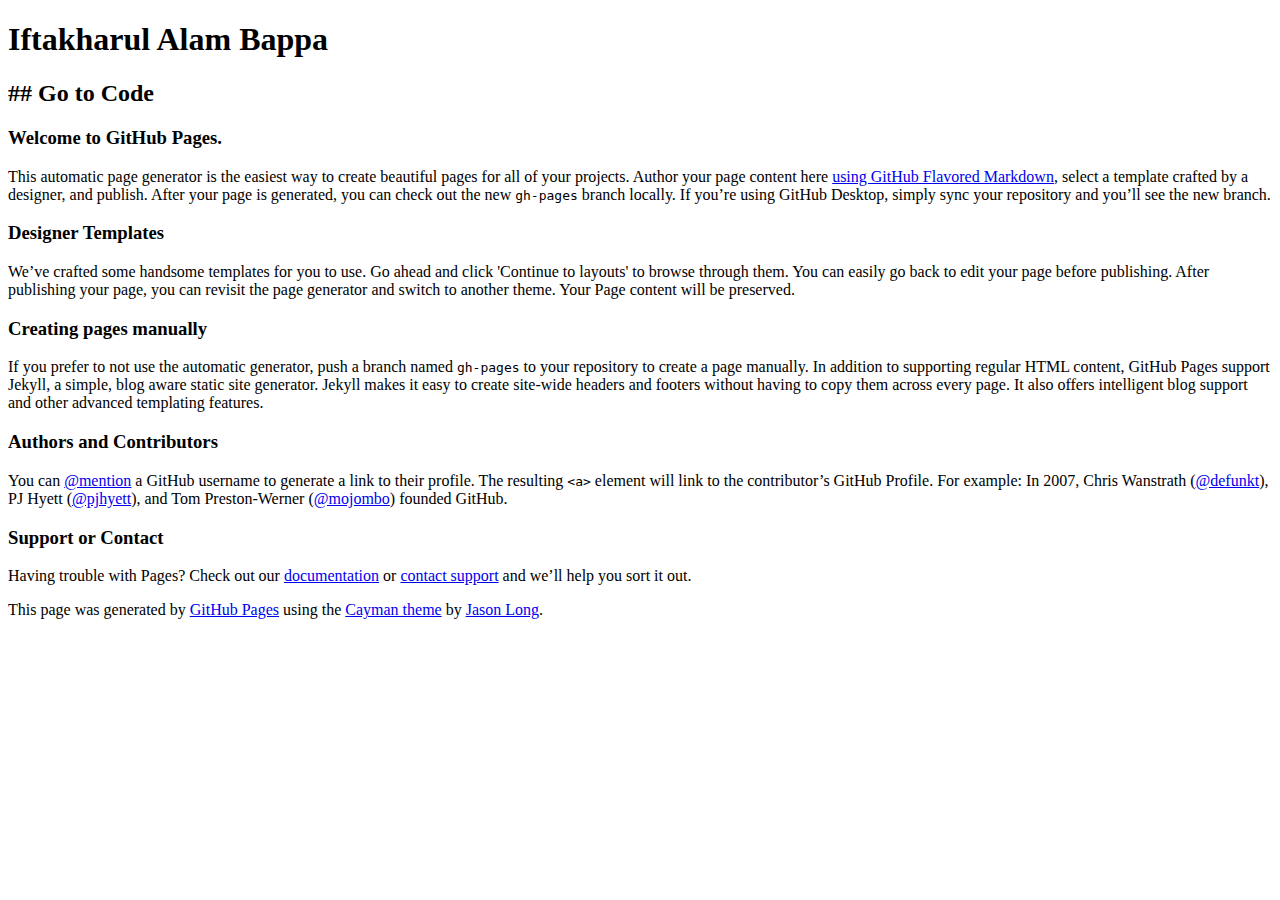
==== index.html @ c698a21a "Rename index.php to index.html" ====
<!DOCTYPE html>
<html lang="en-us">
  <head>
    <meta charset="UTF-8">
    <title>Iftakharul|Bappa</title>
    <meta name="viewport" content="width=device-width, initial-scale=1">
    <link rel="stylesheet" type="text/css" href="stylesheets/normalize.css" media="screen">
    <link href='https://fonts.googleapis.com/css?family=Open+Sans:400,700' rel='stylesheet' type='text/css'>
    <link rel="stylesheet" type="text/css" href="stylesheets/stylesheet.css" media="screen">
    <link rel="stylesheet" type="text/css" href="stylesheets/github-light.css" media="screen">
  </head>
  <body>
    <section class="page-header">
      <h1 class="project-name">Iftakharul Alam Bappa</h1>
      <h2 class="project-tagline">## Go to Code</h2>
    </section>

    <section class="main-content">
      <h3>
<a id="welcome-to-github-pages" class="anchor" href="#welcome-to-github-pages" aria-hidden="true"><span class="octicon octicon-link"></span></a>Welcome to GitHub Pages.</h3>

<p>This automatic page generator is the easiest way to create beautiful pages for all of your projects. Author your page content here <a href="https://guides.github.com/features/mastering-markdown/">using GitHub Flavored Markdown</a>, select a template crafted by a designer, and publish. After your page is generated, you can check out the new <code>gh-pages</code> branch locally. If you’re using GitHub Desktop, simply sync your repository and you’ll see the new branch.</p>

<h3>
<a id="designer-templates" class="anchor" href="#designer-templates" aria-hidden="true"><span class="octicon octicon-link"></span></a>Designer Templates</h3>

<p>We’ve crafted some handsome templates for you to use. Go ahead and click 'Continue to layouts' to browse through them. You can easily go back to edit your page before publishing. After publishing your page, you can revisit the page generator and switch to another theme. Your Page content will be preserved.</p>

<h3>
<a id="creating-pages-manually" class="anchor" href="#creating-pages-manually" aria-hidden="true"><span class="octicon octicon-link"></span></a>Creating pages manually</h3>

<p>If you prefer to not use the automatic generator, push a branch named <code>gh-pages</code> to your repository to create a page manually. In addition to supporting regular HTML content, GitHub Pages support Jekyll, a simple, blog aware static site generator. Jekyll makes it easy to create site-wide headers and footers without having to copy them across every page. It also offers intelligent blog support and other advanced templating features.</p>

<h3>
<a id="authors-and-contributors" class="anchor" href="#authors-and-contributors" aria-hidden="true"><span class="octicon octicon-link"></span></a>Authors and Contributors</h3>

<p>You can <a href="https://github.com/blog/821" class="user-mention">@mention</a> a GitHub username to generate a link to their profile. The resulting <code>&lt;a&gt;</code> element will link to the contributor’s GitHub Profile. For example: In 2007, Chris Wanstrath (<a href="https://github.com/defunkt" class="user-mention">@defunkt</a>), PJ Hyett (<a href="https://github.com/pjhyett" class="user-mention">@pjhyett</a>), and Tom Preston-Werner (<a href="https://github.com/mojombo" class="user-mention">@mojombo</a>) founded GitHub.</p>

<h3>
<a id="support-or-contact" class="anchor" href="#support-or-contact" aria-hidden="true"><span class="octicon octicon-link"></span></a>Support or Contact</h3>

<p>Having trouble with Pages? Check out our <a href="https://help.github.com/pages">documentation</a> or <a href="https://github.com/contact">contact support</a> and we’ll help you sort it out.</p>

      <footer class="site-footer">

        <span class="site-footer-credits">This page was generated by <a href="https://pages.github.com">GitHub Pages</a> using the <a href="https://github.com/jasonlong/cayman-theme">Cayman theme</a> by <a href="https://twitter.com/jasonlong">Jason Long</a>.</span>
      </footer>

    </section>

  
  </body>
</html>
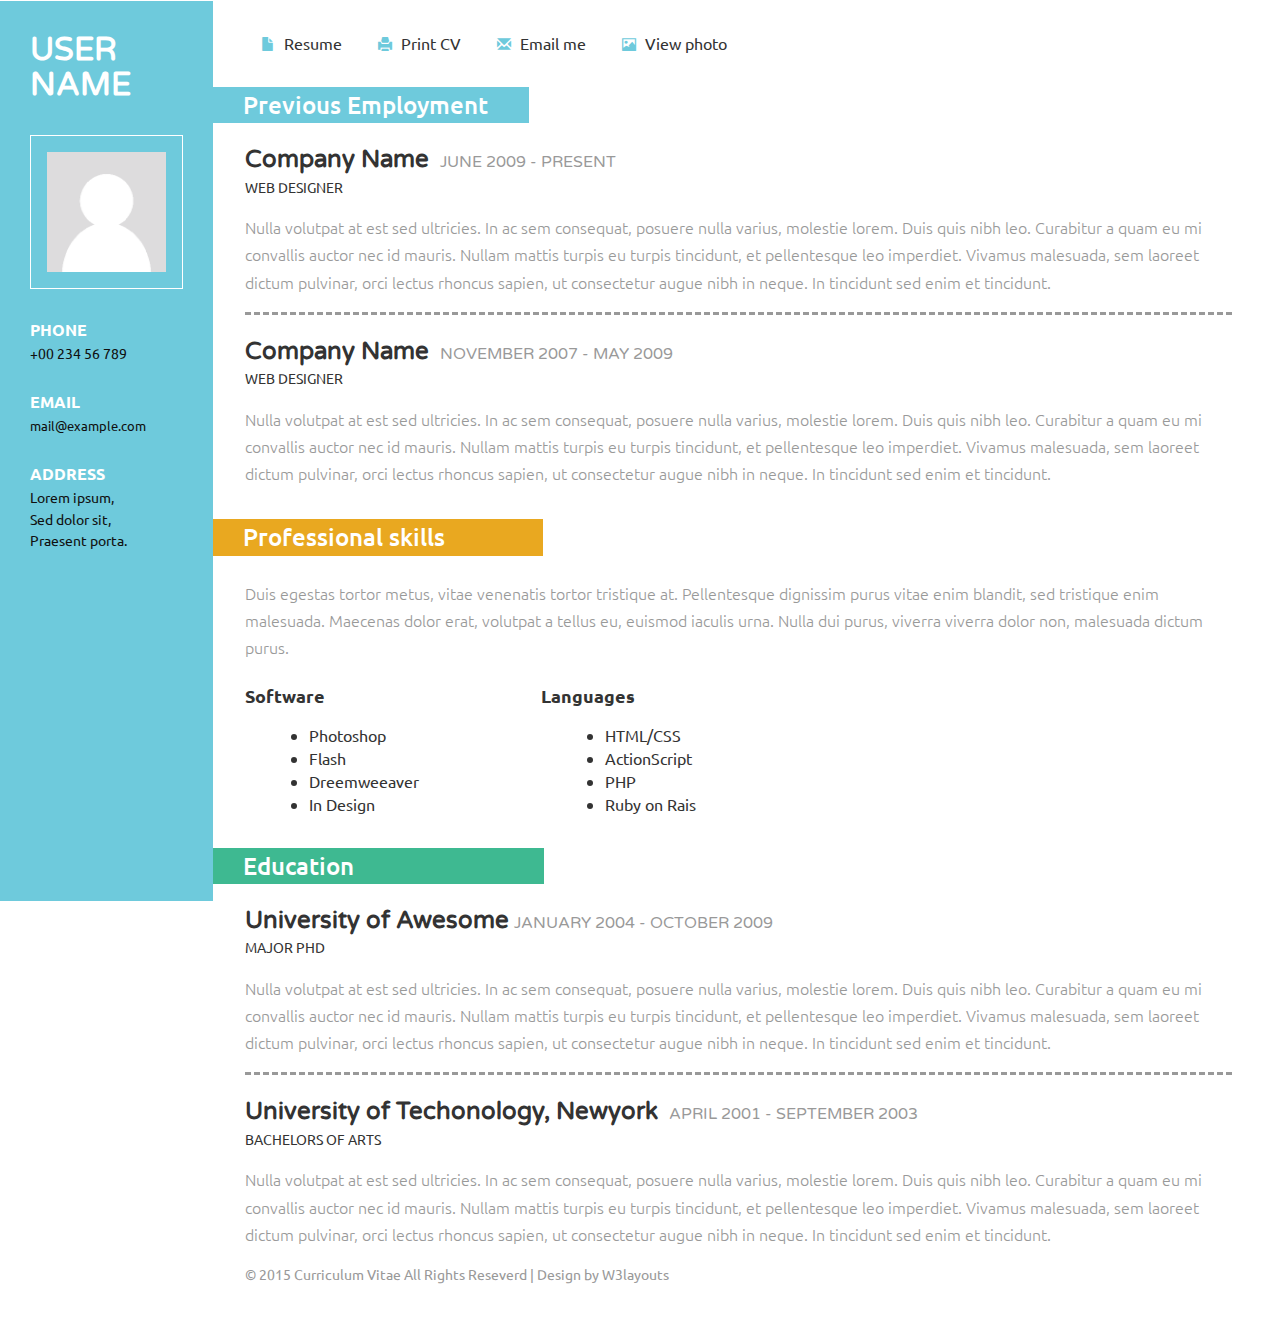
==== commit 2a36f225: "project updated" ====
--- a/index.html
+++ b/index.html
@@ -1,53 +1,154 @@
-<!DOCTYPE html>
-<html lang="en-us">
-  <head>
-    <meta charset="UTF-8">
-    <title>Iftakharul|Bappa</title>
-    <meta name="viewport" content="width=device-width, initial-scale=1">
-    <link rel="stylesheet" type="text/css" href="stylesheets/normalize.css" media="screen">
-    <link href='https://fonts.googleapis.com/css?family=Open+Sans:400,700' rel='stylesheet' type='text/css'>
-    <link rel="stylesheet" type="text/css" href="stylesheets/stylesheet.css" media="screen">
-    <link rel="stylesheet" type="text/css" href="stylesheets/github-light.css" media="screen">
-  </head>
-  <body>
-    <section class="page-header">
-      <h1 class="project-name">Iftakharul Alam Bappa</h1>
-      <h2 class="project-tagline">## Go to Code</h2>
-    </section>
-
-    <section class="main-content">
-      <h3>
-<a id="welcome-to-github-pages" class="anchor" href="#welcome-to-github-pages" aria-hidden="true"><span class="octicon octicon-link"></span></a>Welcome to GitHub Pages.</h3>
-
-<p>This automatic page generator is the easiest way to create beautiful pages for all of your projects. Author your page content here <a href="https://guides.github.com/features/mastering-markdown/">using GitHub Flavored Markdown</a>, select a template crafted by a designer, and publish. After your page is generated, you can check out the new <code>gh-pages</code> branch locally. If you’re using GitHub Desktop, simply sync your repository and you’ll see the new branch.</p>
-
-<h3>
-<a id="designer-templates" class="anchor" href="#designer-templates" aria-hidden="true"><span class="octicon octicon-link"></span></a>Designer Templates</h3>
-
-<p>We’ve crafted some handsome templates for you to use. Go ahead and click 'Continue to layouts' to browse through them. You can easily go back to edit your page before publishing. After publishing your page, you can revisit the page generator and switch to another theme. Your Page content will be preserved.</p>
-
-<h3>
-<a id="creating-pages-manually" class="anchor" href="#creating-pages-manually" aria-hidden="true"><span class="octicon octicon-link"></span></a>Creating pages manually</h3>
-
-<p>If you prefer to not use the automatic generator, push a branch named <code>gh-pages</code> to your repository to create a page manually. In addition to supporting regular HTML content, GitHub Pages support Jekyll, a simple, blog aware static site generator. Jekyll makes it easy to create site-wide headers and footers without having to copy them across every page. It also offers intelligent blog support and other advanced templating features.</p>
-
-<h3>
-<a id="authors-and-contributors" class="anchor" href="#authors-and-contributors" aria-hidden="true"><span class="octicon octicon-link"></span></a>Authors and Contributors</h3>
-
-<p>You can <a href="https://github.com/blog/821" class="user-mention">@mention</a> a GitHub username to generate a link to their profile. The resulting <code>&lt;a&gt;</code> element will link to the contributor’s GitHub Profile. For example: In 2007, Chris Wanstrath (<a href="https://github.com/defunkt" class="user-mention">@defunkt</a>), PJ Hyett (<a href="https://github.com/pjhyett" class="user-mention">@pjhyett</a>), and Tom Preston-Werner (<a href="https://github.com/mojombo" class="user-mention">@mojombo</a>) founded GitHub.</p>
-
-<h3>
-<a id="support-or-contact" class="anchor" href="#support-or-contact" aria-hidden="true"><span class="octicon octicon-link"></span></a>Support or Contact</h3>
-
-<p>Having trouble with Pages? Check out our <a href="https://help.github.com/pages">documentation</a> or <a href="https://github.com/contact">contact support</a> and we’ll help you sort it out.</p>
-
-      <footer class="site-footer">
-
-        <span class="site-footer-credits">This page was generated by <a href="https://pages.github.com">GitHub Pages</a> using the <a href="https://github.com/jasonlong/cayman-theme">Cayman theme</a> by <a href="https://twitter.com/jasonlong">Jason Long</a>.</span>
-      </footer>
-
-    </section>
-
-  
-  </body>
-</html>
+<!--A Design by W3layouts
+Author: W3layout
+Author URL: http://w3layouts.com
+License: Creative Commons Attribution 3.0 Unported
+License URL: http://creativecommons.org/licenses/by/3.0/
+-->
+<!DOCTYPE HTML>
+<html>
+<head>
+<title>Curriculum Vitae a Personal Category Flat Bootstarp Responsive Website Template | Home :: w3layouts</title>
+<link href="css/bootstrap.css" rel='stylesheet' type='text/css' />
+<!-- jQuery (necessary JavaScript plugins) -->
+<script src="js/jquery.min.js"></script>
+<!-- Custom Theme files -->
+ <link href="css/dashboard.css" rel="stylesheet">
+<link href="css/style.css" rel='stylesheet' type='text/css' />
+
+<!-- Custom Theme files -->
+<!--//theme-style-->
+<meta name="viewport" content="width=device-width, initial-scale=1">
+<meta http-equiv="Content-Type" content="text/html; charset=utf-8" />
+<meta name="keywords" content="Curriculum Vitae Responsive web template, Bootstrap Web Templates, Flat Web Templates, Andriod Compatible web template, 
+Smartphone Compatible web template, free webdesigns for Nokia, Samsung, LG, SonyErricsson, Motorola web design" />
+<script type="application/x-javascript"> addEventListener("load", function() { setTimeout(hideURLbar, 0); }, false); function hideURLbar(){ window.scrollTo(0,1); } </script>
+<link href='http://fonts.googleapis.com/css?family=Ubuntu:300,400,500,700' rel='stylesheet' type='text/css'>
+<link href='http://fonts.googleapis.com/css?family=Varela+Round' rel='stylesheet' type='text/css'>
+<!-- start menu -->
+  
+</head>
+<body>
+<!-- header -->
+<div class="col-sm-3 col-md-2 sidebar">
+		 <div class="sidebar_top">
+			 <h1>USER NAME</h1> 
+			 <img src="images/avt.png" alt=""/>
+		 </div>
+		<div class="details">
+			 <h3>PHONE</h3>
+			 <p>+00 234 56 789</p>  	 
+			 <h3>EMAIL</h3>
+			 <p><a href="mailto@example.com">mail@example.com</a></p>
+			 <address>
+			 <h3>ADDRESS</h3>
+			 <span>Lorem ipsum,</span>
+			 <span>Sed dolor sit,</span>
+			 <span>Praesent porta.</span>
+			 </address>
+			 
+		</div>
+		<div class="clearfix"></div>
+</div>
+<!---->
+<link href="css/popuo-box.css" rel="stylesheet" type="text/css" media="all"/>
+<script src="js/jquery.magnific-popup.js" type="text/javascript"></script>
+	<!---//pop-up-box---->			
+<div class="col-sm-9 col-sm-offset-3 col-md-10 col-md-offset-2 main">
+	 <div class="content">
+		 <div class="details_header">
+			 <ul>
+				 <li><a href="index.html"><span class="glyphicon glyphicon-file" aria-hidden="true"></span>Resume</a></li>
+				 <li><a href="#"><span class="glyphicon glyphicon-print" aria-hidden="true"></span>Print CV</a></li>
+				 <li><a href="contact.html"><span class="glyphicon glyphicon-envelope" aria-hidden="true"></span>Email me</a></li>
+				 <li><a class="play-icon popup-with-zoom-anim" href="#small-dialog"><span class="glyphicon glyphicon-picture" aria-hidden="true"></span>View photo</a></li>
+				 <div id="small-dialog" class="mfp-hide">
+					 <img src="images/g4.jpg" alt=""/>
+				 </div>
+				 <script>
+						$(document).ready(function() {
+						$('.popup-with-zoom-anim').magnificPopup({
+							type: 'inline',
+							fixedContentPos: false,
+							fixedBgPos: true,
+							overflowY: 'auto',
+							closeBtnInside: true,
+							preloader: false,
+							midClick: true,
+							removalDelay: 300,
+							mainClass: 'my-mfp-zoom-in'
+						});
+																						
+						});
+				</script>
+			 </ul>
+		 </div>
+		 <div class="company">
+			 <h3 class="clr1">Previous Employment</h3>
+			 <div class="company_details">
+				 <h4>Company Name <span>JUNE 2009 - PRESENT</span></h4>
+				 <h6>WEB DESIGNER</h6>
+				 <p class="cmpny1">Nulla volutpat at est sed ultricies. In ac sem consequat, posuere nulla varius, molestie lorem. Duis quis nibh leo.
+				 Curabitur a quam eu mi convallis auctor nec id mauris. Nullam mattis turpis eu turpis tincidunt, et pellentesque leo imperdiet.
+				 Vivamus malesuada, sem laoreet dictum pulvinar, orci lectus rhoncus sapien, ut consectetur augue nibh in neque. In tincidunt sed enim et tincidunt.</p>
+			 </div>
+			 <div class="company_details">
+				 <h4>Company Name <span>NOVEMBER 2007 - MAY 2009</span></h4>
+				 <h6>WEB DESIGNER</h6>
+				 <p>Nulla volutpat at est sed ultricies. In ac sem consequat, posuere nulla varius, molestie lorem. Duis quis nibh leo.
+				 Curabitur a quam eu mi convallis auctor nec id mauris. Nullam mattis turpis eu turpis tincidunt, et pellentesque leo imperdiet.
+				 Vivamus malesuada, sem laoreet dictum pulvinar, orci lectus rhoncus sapien, ut consectetur augue nibh in neque. In tincidunt sed enim et tincidunt.</p>
+			 </div>
+		 </div>
+		 <div class="skills">
+			 <h3 class="clr2">Professional skills</h3>
+			 <div class="skill_info">
+			 <p>Duis egestas tortor metus, vitae venenatis tortor tristique at. Pellentesque dignissim purus vitae enim blandit, sed tristique enim malesuada. Maecenas dolor erat,
+			 volutpat a tellus eu, euismod iaculis urna. Nulla dui purus, viverra viverra dolor non, malesuada dictum purus.</p>
+			 </div>
+			 <div class="skill_list">
+				 <div class="skill1">
+					 <h4>Software</h4>
+					 <ul>					 
+						<li>Photoshop</li>
+						<li>Flash</li>
+						<li>Dreemweeaver</li>
+						<li>In Design</li>
+					 </ul>
+				 </div>
+				 <div class="skill2">
+					 <h4>Languages</h4>
+					 <ul>					 
+						<li>HTML/CSS</li>
+						<li>ActionScript</li>
+						<li>PHP</li>
+						<li>Ruby on Rais</li>
+					 </ul>
+				 </div>
+				 <div class="clearfix"></div>
+			 </div>
+		 </div>
+		 <div class="education">
+			 <h3 class="clr3">Education</h3>
+			 <div class="education_details">
+				 <h4>University of Awesome<span>JANUARY 2004 - OCTOBER 2009</span></h4>
+				 <h6>MAJOR PHD</h6>
+				 <p class="cmpny1">Nulla volutpat at est sed ultricies. In ac sem consequat, posuere nulla varius, molestie lorem. Duis quis nibh leo.
+				 Curabitur a quam eu mi convallis auctor nec id mauris. Nullam mattis turpis eu turpis tincidunt, et pellentesque leo imperdiet.
+				 Vivamus malesuada, sem laoreet dictum pulvinar, orci lectus rhoncus sapien, ut consectetur augue nibh in neque. In tincidunt sed enim et tincidunt.</p>
+			 </div>
+			 <div class="education_details">
+				 <h4>University of Techonology, Newyork <span>APRIL 2001 - SEPTEMBER 2003</span></h4>
+				 <h6>BACHELORS OF ARTS</h6>
+				 <p>Nulla volutpat at est sed ultricies. In ac sem consequat, posuere nulla varius, molestie lorem. Duis quis nibh leo.
+				 Curabitur a quam eu mi convallis auctor nec id mauris. Nullam mattis turpis eu turpis tincidunt, et pellentesque leo imperdiet.
+				 Vivamus malesuada, sem laoreet dictum pulvinar, orci lectus rhoncus sapien, ut consectetur augue nibh in neque. In tincidunt sed enim et tincidunt.</p>
+			 </div>
+		 </div>
+		 <div class="copywrite">
+			 <p>© 2015 Curriculum Vitae All Rights Reseverd | Design by <a href="http://w3layouts.com/" target="_blank">W3layouts</a> </p>
+		 </div>
+	 </div>
+</div>
+<!---->
+</body>
+</html>--- a/css/dashboard.css
+++ b/css/dashboard.css
@@ -0,0 +1,104 @@
+/*
+ * Base structure
+ */
+
+/* Move down content because we have a fixed navbar that is 50px tall */
+body {
+  padding-top: 50px;
+}
+
+
+/*
+ * Global add-ons
+ */
+
+.sub-header {
+  padding-bottom: 10px;
+  border-bottom: 1px solid #eee;
+}
+
+/*
+ * Top navigation
+ * Hide default border to remove 1px line.
+ */
+.navbar-fixed-top {
+  border: 0;
+}
+
+/*
+ * Sidebar
+ */
+
+/* Hide for mobile, show later */
+.sidebar {
+  display:block;
+}
+@media (min-width: 768px) {
+  .sidebar {
+    position: fixed;
+    top: 51px;
+    bottom: 0;
+    left: 0;
+    z-index: 1000;
+    display: block;
+    padding: 20px;
+    overflow-x: hidden;
+    overflow-y: auto; /* Scrollable contents if viewport is shorter than content. */
+    background-color: #f5f5f5;
+  }
+}
+
+/* Sidebar navigation */
+.nav-sidebar {
+  margin-right: -21px; /* 20px padding + 1px border */
+  margin-bottom: 20px;
+  margin-left: -20px;
+}
+.nav-sidebar > li > a {
+  padding-right: 20px;
+  padding-left: 20px;
+}
+.nav-sidebar > .active > a,
+.nav-sidebar > .active > a:hover,
+.nav-sidebar > .active > a:focus {
+  color: #fff;
+  background-color: #428bca;
+}
+
+
+/*
+ * Main content
+ */
+
+.main {
+  padding: 20px;
+}
+@media (min-width: 768px) {
+  .main {
+    padding-right: 40px;
+    padding-left: 40px;
+  }
+}
+.main .page-header {
+  margin-top: 0;
+}
+
+
+/*
+ * Placeholder dashboard ideas
+ */
+
+.placeholders {
+  margin-bottom: 30px;
+  text-align: center;
+}
+.placeholders h4 {
+  margin-bottom: 0;
+}
+.placeholder {
+  margin-bottom: 20px;
+}
+.placeholder img {
+  display: inline-block;
+  border-radius: 50%;
+}
--- a/css/style.css
+++ b/css/style.css
@@ -0,0 +1,549 @@
+/*
+Author: W3layout
+Author URL: http://w3layouts.com
+License: Creative Commons Attribution 3.0 Unported
+License URL: http://creativecommons.org/licenses/by/3.0/
+*/
+h4, h5, h6,
+h1, h2, h3 {margin: 0;}
+ul, ol {margin: 0; padding:0;}
+p {margin: 0;}
+html, body{
+	font-family: 'Ubuntu', sans-serif;
+	font-size: 100%;
+	background: #ffffff;
+}
+body a{
+	transition:0.5s all;
+	-webkit-transition:0.5s all;
+	-moz-transition:0.5s all;
+	-o-transition:0.5s all;
+	-ms-transition:0.5s all;
+}	
+body {
+  padding-top:0px;
+}
+a:focus {
+  outline: thin dotted;
+  outline: 0px auto -webkit-focus-ring-color;
+  outline-offset: 0px;
+  text-decoration:none;
+}
+/*-- header_top --*/
+.sidebar{
+  background:#6ecadc;
+  top: 0px;
+  padding:2em 30px;
+}
+.sidebar h1{
+	font-size:2.5em;
+	font-weight:700;
+	margin-bottom:1em;
+	COLOR:#fff;
+	font-family: 'Varela Round', sans-serif;
+	
+}
+.sidebar img{
+	border:1px solid #fff;
+	padding:1em;
+	width:100%;
+}
+.details{
+	margin-top:2em;
+}
+.details h3{
+	font-weight:600;
+	font-size:1em;
+	color:#fff;
+}  
+
+.details p{
+	color:#101010;
+	font-size:0.9em;
+	margin:5px 0 2em 0;
+}
+.details p a{
+	color:#101010;
+	font-size:0.9em;
+}
+address h3{
+	margin-bottom:5px;
+}
+address span{
+	display:block;
+	color:#101010;
+	font-size:0.9em;
+	line-height:1.5em;
+}
+/*----*/
+.main{  
+  padding:2em 0;
+}
+.content{
+	margin-right:3em;
+}
+.glyphicon {
+  top:1px;
+}
+.glyphicon-file:before,.glyphicon-print:before,.glyphicon-envelope:before,.glyphicon-picture:before{
+    margin-right: 9px;
+  font-size: 14px;
+  color: #6ecadc;
+}
+.details_header{
+	padding: 0em 1em 0 2em;
+}
+.details_header ul li{
+	display:inline-block;
+}
+.details_header ul li a{
+	padding:0 1em;
+	color:#333;
+}
+.details_header ul li a:hover{
+	color:#6ecadc;
+}
+.company {
+	margin:2em 0;
+}
+.company h3{
+  color: #FFF;
+  padding: 5px 41px 5px 30px;
+  display: inline-block;
+}
+.skills h3{
+  color: #FFF;
+  padding: 5px 98px 5px 30px;
+  display: inline-block;
+}
+.company_details,.education_details {
+	padding:1.5em 0 0em 2em;
+}
+.company_details h4,.education_details h4{
+	color:#333;
+	font-weight:600;
+	font-size:1.5em;
+	margin-bottom:6px;
+	font-family: 'Varela Round', sans-serif;
+}
+.company_details h4 span,.education_details h4 span{
+	font-size: 0.65em;
+  margin-left: 5px;
+  color: #999;
+  font-weight:400;
+}
+.company_details h6,.education_details h6{
+	font-weight:400;
+	margin-bottom:1.3em;
+	font-size:0.9em;
+}
+.company_details p,.skill_info p,.education_details p{
+	color:#999;
+	font-weight:300;
+	line-height:1.7em;
+}
+.cmpny1{
+	border-bottom:3px dashed #999;
+	padding-bottom:1em;
+}
+.skills{
+	margin:2em 0;
+}
+.skill_info {
+	padding:1.5em 0 0 2em;
+}
+.skill_list{
+	padding:1.5em 0 0 2em;
+}
+.skill1,.skill2{
+	 float:left;
+	 width:30%;
+}
+.skill1 h4,.skill2 h4{
+	color:#333;
+	font-weight:600;
+	margin-bottom:1em;
+	display:inline-block;
+}
+.skill1 ul,.skill2 ul{
+	padding-left:4em;
+}
+.skill1 ul li,.skill2 ul li{
+	color:#333;
+}
+.education  h3{
+  background: #999;
+  color: #FFF;
+  padding: 5px 190px 5px 30px;
+  display: inline-block;
+}
+h3.clr1{
+	background:#6ecadc;
+}
+h3.clr2{
+	background:#e9a820;
+}
+h3.clr3{
+	background:#3eb991;
+}
+.copywrite{
+	padding-left:2em;
+	margin-top:1em;
+}
+.copywrite p{
+	color:#999;
+	font-size:0.9em;
+}
+.copywrite p a{
+	color:#999;
+}
+.copywrite p a:hover{
+	color:#6ecadc;
+}
+.contact-grid form{
+	padding:2em 0 0 2em;
+}
+.contact-grid input[type="text"], .contact-grid textarea {
+  width: 80%;
+  padding: 0.7em;
+  margin: 0.5em 0;
+  background: none;
+  outline: none;
+  border: 1px solid #A09F9F;
+  font-size: 1em;
+  color: #A09F9F;
+  -webkit-appearance: none;
+}
+.send input[type="submit"] {
+  width: 14%;
+  font-size: 1.1em;
+  background:#e9a820;
+  padding: 0.4em 0.8em;
+  text-align: center;
+  color: #fff;
+  border: none;
+  outline: none;
+  -webkit-appearance: none;
+}
+.send input[type="submit"]:hover {
+  background: #6ecadc;
+}
+.contact-grid textarea {
+  resize: none;
+}
+.map{
+	padding:2em 0 0 2em;
+}
+.map iframe {
+  width: 100%;
+  height: 350px;
+  border: none;
+}
+/*--responsive--*/
+@media (max-width: 1366px){
+.sidebar h1 {
+  font-size: 2em;
+}
+}
+@media (max-width: 1024px){
+.sidebar {
+  padding: 2em 17px;
+  width:20%;
+}
+.sidebar h1 {
+  font-size: 1.6em;
+}
+.main {
+  margin-left: 19.666667%;
+  width: 80%;
+}
+}
+@media (max-width: 768px){
+.sidebar {
+  width: 22%;
+}
+.main {
+  margin-left: 21.666667%;
+  width: 78%;
+}
+.sidebar h1 {
+  font-size: 1.4em;
+}
+.sidebar img {
+  padding: 0.5em;
+  width: 89%;
+}
+.details_header {
+  padding: 0em 1em 0 1em;
+}
+.details_header ul li a {
+  padding: 0 1em;
+  font-size: 0.9em;
+}
+.company h3,.skills h3,.education h3{
+  font-size: 1.2em;
+}
+.company_details h4, .education_details h4 {
+  font-size: 1.1em;
+}
+.company_details h6, .education_details h6 {
+  font-size: 0.8em;
+}
+.company_details p, .skill_info p, .education_details p {
+  font-size: 0.8em;
+}
+.cmpny1 {
+  padding-bottom: 1.5em;
+}
+.skill1, .skill2 {
+  float: left;
+  width: 50%;
+}
+.skill1 ul li,.skill2 ul li{
+	font-size:0.85em;
+}
+.skill1 h4, .skill2 h4 {
+  font-size: 1em;
+}
+.skill_list {
+  padding: 0.7em 0 0 2em;
+}
+.details p {
+  font-size: 0.75em;
+}
+address span {
+  font-size: 0.8em;
+}
+.contact-grid input[type="text"], .contact-grid textarea {
+  width: 100%;
+  font-size: 0.8em;
+}
+.send input[type="submit"] {
+  width: 20%;
+  font-size:0.85em;
+}
+}
+@media (max-width: 736px){
+.sidebar {
+  width: 100%;
+}
+.main {
+  margin-left: 0;
+  width: 100%;
+}
+.sidebar_top{
+	width:30%;
+	float:left;
+	margin-right:5%;
+}
+.details{
+	width:30%;
+	float:right;
+}
+}
+@media (max-width: 640px){
+.sidebar {
+  width: 100%;
+}
+.main {
+  margin-left: 0;
+  width: 100%;
+}
+.sidebar_top{
+	width:30%;
+	float:left;
+	margin-right:5%;
+}
+.details{
+	width:30%;
+	float:right;
+}
+.sidebar img{
+	width:100%;
+}
+.details p {
+  font-size: 0.9em;
+  margin: 5px 0 1em 0;
+}
+.details h3 {
+  font-size: 0.9em;
+}
+}
+@media (max-width: 600px){
+address {
+  margin-bottom:0px;
+}
+.sidebar_top {
+  width: 32%;
+}
+.sidebar img {
+  width: 85%;
+}
+}
+@media (max-width: 568px){
+.details_header ul li a {
+  padding: 0 0.5em;
+  font-size: 0.9em;
+}
+}
+@media (max-width: 480px){
+.content {
+  margin-right: 2em;
+}
+.glyphicon-save:before, .glyphicon-print:before, .glyphicon-envelope:before, .glyphicon-picture:before {
+  margin-right: 6px;
+  font-size: 12px;
+}
+.details_header ul li a {
+  padding: 0 0.5em;
+  font-size: 0.85em;
+}
+.details {
+  width: 36%;
+}
+.sidebar h1 {
+  font-size: 1.3em;
+}
+.sidebar_top {
+  width: 38%;
+}
+address {
+  margin-bottom: 0px;
+}
+.copywrite{
+	padding-left:1em;
+}
+.map iframe {
+  height: 246px;
+}
+}
+@media (max-width: 414px){
+.sidebar_top {
+  width: 45%;
+}
+.sidebar img {
+  width: 91%;
+}
+.details {
+  width: 42%;
+}
+.details_header {
+  padding: 0em 0em 0 1em;
+}
+.details_header ul li a {
+  padding: 0 0.3em;
+  font-size: 0.75em;
+}
+.skill1 ul, .skill2 ul {
+  padding-left: 3em;
+}
+}
+@media (max-width: 384px){
+.sidebar h1 {
+  font-size: 1.2em;
+}
+.details {
+  width: 45%;
+}
+.details_header ul {
+  text-align: center;
+}
+.details_header ul li a {
+  padding: 0 1em;
+  font-size: 0.75em;
+}
+.main {
+  padding: 1em 0 2em 0;
+}
+.company_details, .education_details,.skill_info  {
+  padding: 1em 0 0em 1em;
+}
+.company h3 {
+  padding: 5px 41px 5px 16px;
+}
+.company_details h4, .education_details h4 {
+  font-size: 0.9em;
+}
+.company_details h6, .education_details h6 {
+  font-size: 0.6em;
+}
+.company {
+  margin: 1em 0;
+}
+.skills {
+  margin: 1em 0;
+}
+.company h3, .skills h3, .education h3 {
+  font-size: 1em;
+}
+.skills h3 {
+  padding: 5px 98px 5px 16px;
+}
+.skill1 ul, .skill2 ul {
+  padding-left: 2em;
+}
+.skill1 ul li, .skill2 ul li {
+  font-size: 0.75em;
+}
+.skill_list {
+  padding: 0.5em 0 0 1.5em;
+}
+.education h3 {
+  padding: 5px 190px 5px 16px;
+}
+.copywrite p{
+	font-size:0.7em;
+}
+}
+@media (max-width: 375px){
+.sidebar h1 {
+  font-size: 1em;
+}
+.sidebar img {
+  width: 70%;
+}
+.details h3 {
+  font-size: 0.8em;
+}
+.details p {
+  font-size: 0.75em;
+  margin: 5px 0 0.5em 0;
+}
+address span {
+  font-size: 0.7em;
+}
+.sidebar {
+  padding: 1.5em 17px 1em 17px;
+}
+.details_header {
+  padding: 0em 0em 0 1em;
+  text-align: center;
+}
+.details_header ul li a {
+  line-height: 2em;
+}
+}
+@media (max-width: 320px){
+.sidebar_top {
+  width: 50%;
+}
+.sidebar img {
+  width: 80%;
+}
+.details h3 {
+  font-size: 0.7em;
+}
+.content {
+  margin-right: 1em;
+}
+.details_header ul li a {
+  padding: 0 0.5em;
+  font-size: 0.75em;
+}
+.skill1 h4, .skill2 h4 {
+  font-size: 0.85em;
+}
+.skill1 ul, .skill2 ul {
+  padding-left: 1.5em;
+}
+}--- a/css/popuo-box.css
+++ b/css/popuo-box.css
@@ -0,0 +1,301 @@
+/* Styles for dialog window */
+#small-dialog,#small-dialog1{
+	padding:20px;
+	text-align: left;
+	max-width: 650px;
+	margin: 40px auto;
+	position: relative;
+	text-align:center;
+}
+#small-dialog-it,#small-dialog-in,#small-dialog-fr,#small-dialog-sh,#small-dialog-sf,#small-dialog-su,#small-dialog-me,#small-dialog-ch,#small-dialog-pi,#small-dialog-am {
+	background: white;
+	padding:20px;
+	text-align: left;
+	max-width: 450px;
+	margin: 40px auto;
+	position: relative;
+	text-align:center;
+}
+a.play-icon.popup-with-zoom-anim img:hover {
+	opacity: 0.5;
+	transition:0.5s all;
+	-webkit-transition:0.5s all;
+	-o-transition:0.5s all;
+	-moz-transition:0.5s all;
+	-ms-transition:0.5s all;
+}
+.portfolio-items{
+	text-align:center;
+	margin:0 auto;
+}
+.portfolio-items img{
+	width:100%;
+}
+.portfolio-items h4{
+	margin:1em 0;
+	font-size:25px;
+	color:#a63d56;
+}
+.portfolio-items p{
+	text-align:justify;
+}
+/**
+
+/**
+ * Fade-zoom animation for first dialog
+ */
+
+/* start state */
+.my-mfp-zoom-in #small-dialog {
+opacity: 0;
+-webkit-transition: all 0.2s ease-in-out;
+-moz-transition: all 0.2s ease-in-out;
+-o-transition: all 0.2s ease-in-out;
+transition: all 0.2s ease-in-out;
+-webkit-transform: scale(0.8);
+-moz-transform: scale(0.8);
+-ms-transform: scale(0.8);
+-o-transform: scale(0.8);
+transform: scale(0.8);
+}
+/* animate in */
+.my-mfp-zoom-in.mfp-ready #small-dialog {
+opacity: 1;
+-webkit-transform: scale(1);
+-moz-transform: scale(1);
+-ms-transform: scale(1);
+-o-transform: scale(1);
+transform: scale(1);
+}
+/* animate out */
+.my-mfp-zoom-in.mfp-removing #small-dialog {
+-webkit-transform: scale(0.8);
+-moz-transform: scale(0.8);
+-ms-transform: scale(0.8);
+-o-transform: scale(0.8);
+transform: scale(0.8);
+opacity: 0;
+}
+/* Dark overlay, start state */
+.my-mfp-zoom-in.mfp-bg {
+
+-webkit-transition: opacity 0.3s ease-out;
+-moz-transition: opacity 0.3s ease-out;
+-o-transition: opacity 0.3s ease-out;
+transition: opacity 0.3s ease-out;
+}
+/* animate out */
+.my-mfp-zoom-in.mfp-removing.mfp-bg {
+opacity: 0;
+}
+/**
+/* Magnific Popup CSS */
+.mfp-bg {
+  top: 0;
+  left: 0;
+  width: 100%;
+  height: 100%;
+  z-index: 1042;
+  overflow: hidden;
+  position: fixed;
+  background:#fff;
+ }
+
+.mfp-wrap {
+  top: 0;
+  left: 0;
+  width: 100%;
+  height: 100%;
+  z-index: 1043;
+  position: fixed;
+  outline: none !important;
+  -webkit-backface-visibility: hidden; }
+
+.mfp-container {
+  text-align: center;
+  position: absolute;
+  width: 100%;
+  height: 100%;
+  left: 0;
+  top: 0;
+  padding: 0 8px;
+  -webkit-box-sizing: border-box;
+  -moz-box-sizing: border-box;
+  box-sizing: border-box; }
+
+.mfp-container:before {
+  content: '';
+  display: inline-block;
+  height: 100%;
+  vertical-align: middle; }
+
+.mfp-align-top .mfp-container:before {
+  display: none; }
+
+.mfp-content {
+  position: relative;
+  display: inline-block;
+  vertical-align: middle;
+  margin: 0 auto;
+  text-align: left;
+  z-index: 1045; }
+
+.mfp-inline-holder .mfp-content,
+.mfp-ajax-holder .mfp-content {
+  width: 100%;
+  cursor: auto; }
+
+.mfp-ajax-cur {
+  cursor: progress; }
+
+.mfp-zoom-out-cur,
+.mfp-zoom-out-cur .mfp-image-holder .mfp-close {
+  cursor: -moz-zoom-out;
+  cursor: -webkit-zoom-out;
+  cursor: zoom-out; }
+.mfp-zoom {
+  cursor: pointer;
+  cursor: -webkit-zoom-in;
+  cursor: -moz-zoom-in;
+  cursor: zoom-in; }
+
+.mfp-auto-cursor .mfp-content {
+  cursor: auto; }
+
+.mfp-close,
+.mfp-arrow,
+.mfp-preloader,
+.mfp-counter {
+  -webkit-user-select: none;
+  -moz-user-select: none;
+  user-select: none; }
+
+.mfp-loading.mfp-figure {
+  display: none; }
+
+.mfp-hide {
+  display: none !important; }
+.mfp-content iframe{
+	width:100%;
+	min-height:500px;
+}
+.mfp-preloader {
+  color: #cccccc;
+  position: absolute;
+  top: 50%;
+  width: auto;
+  text-align: center;
+  margin-top: -0.8em;
+  left: 8px;
+  right: 8px;
+  z-index: 1044; }
+
+.mfp-preloader a {
+  color: #cccccc; }
+
+.mfp-preloader a:hover {
+  color: white; }
+
+.mfp-s-ready .mfp-preloader {
+  display: none; }
+
+.mfp-s-error .mfp-content {
+  display: none; }
+
+button.mfp-close,
+button.mfp-arrow {
+  overflow: visible;
+  cursor: pointer;
+  border: 0;
+   background:#FFF;
+  -webkit-appearance: none;
+  display: block;
+  padding: 0;
+  z-index: 1046; }
+button::-moz-focus-inner {
+  padding: 0;
+  border: 0; }
+
+.mfp-close {
+  width: 44px;
+  height: 44px;
+  line-height: 44px;
+  position: absolute;
+ right: 0px;
+	top: -43px;
+  text-decoration: none;
+  text-align: center;
+  padding: 0 0 18px 10px;
+  color: white;
+  font-style: normal;
+  font-size: 28px;
+  outline:none;
+  font-family: 'Open Sans', sans-serif;		
+ }
+  .mfp-close:hover, .mfp-close:focus {
+    opacity: 1; }
+
+.mfp-close-btn-in .mfp-close {
+  color: #333333; }
+
+.mfp-image-holder .mfp-close,
+.mfp-iframe-holder .mfp-close {
+  color: white;
+  right: -6px;
+  text-align: right;
+  padding-right: 6px;
+  width: 100%; 
+}
+/*----*/
+.login{
+	border-bottom:2px solid #1c1c1c;
+}
+.login input[type="text"] {
+	outline: none;
+	padding:6px ;
+	background: none;
+	width: 93%;
+	border: none;
+	font-size:1.8em;
+	color:#1c1c1c;	
+}
+.login input[type="submit"] {	
+	width: 35px;
+	height: 35px;
+	background: url(../images/img-sprite.png) -622px -22px no-repeat ;
+	padding: 0px 1px;
+	border: none;
+	cursor: pointer;
+	outline: none;
+	vertical-align: middle;
+}
+.search-top p{
+	color:#818181;
+	font-size:1.2em;
+	line-height:1.5em;
+	width:33%;
+	text-align:center;
+	padding: 1em 0;
+}
+@media all and (max-width:480px){
+.login input[type="text"] {
+	width: 88%;
+	font-size: 1.4em;
+}
+.search-top p {
+	width: 60%;
+}
+}
+@media all and (max-width:320px){
+.login input[type="text"] {
+	width: 80%;
+	font-size: 1.2em;
+}
+#small-dialog{
+	padding:15px;
+}
+.search-top p {
+	width: 70%;
+	font-size:1em;
+}
+} 
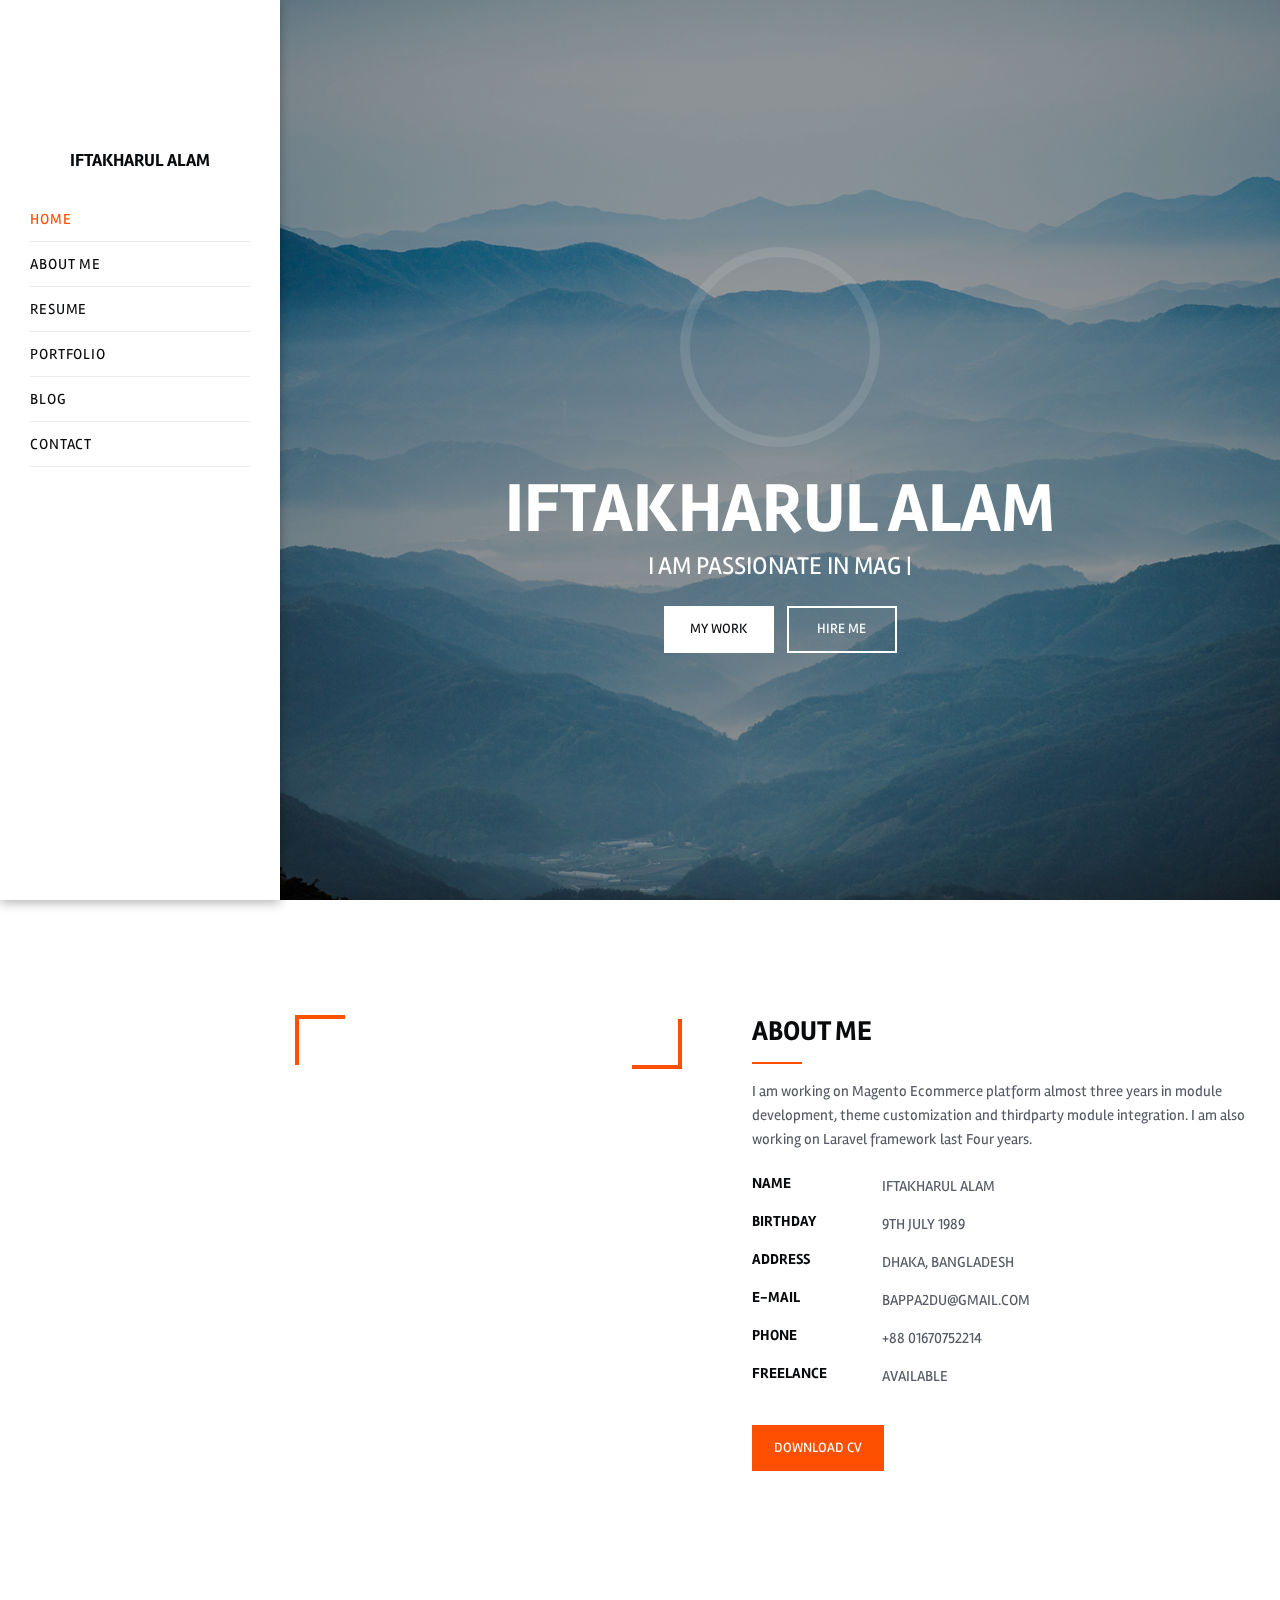
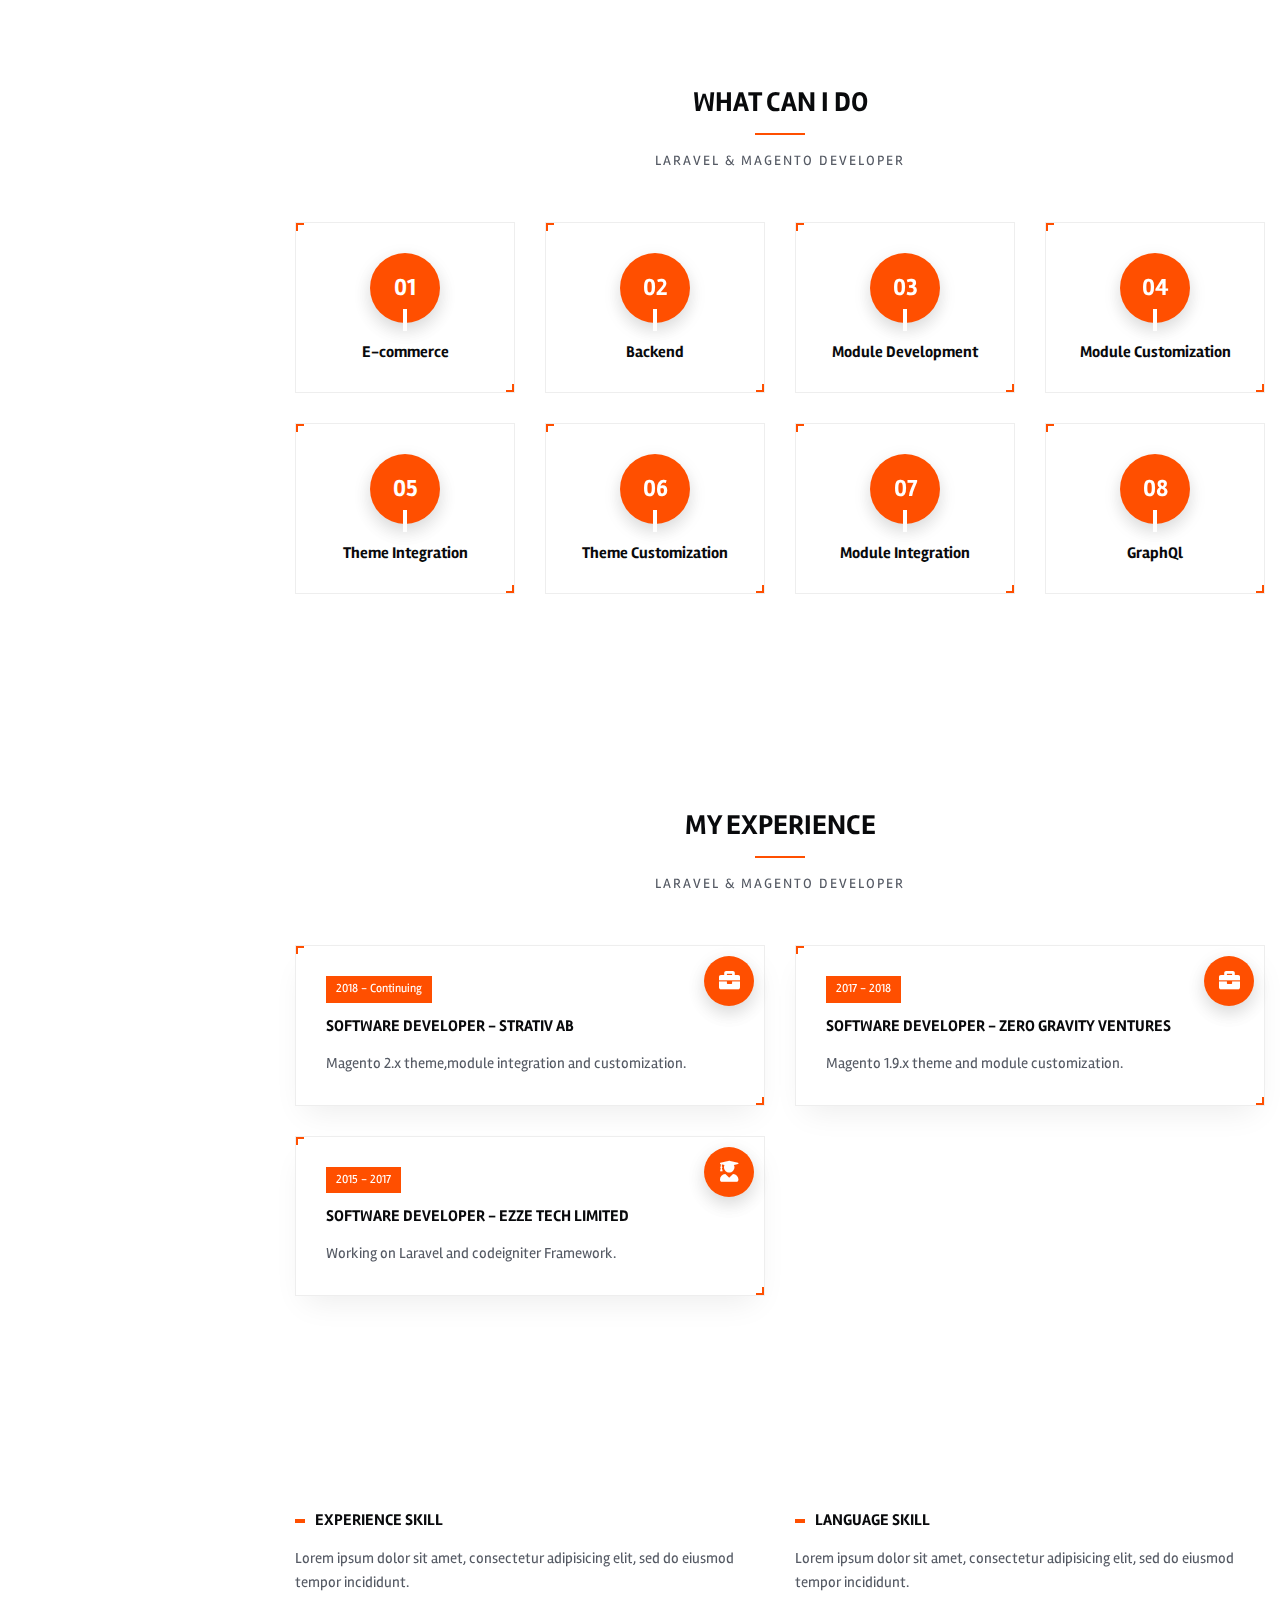
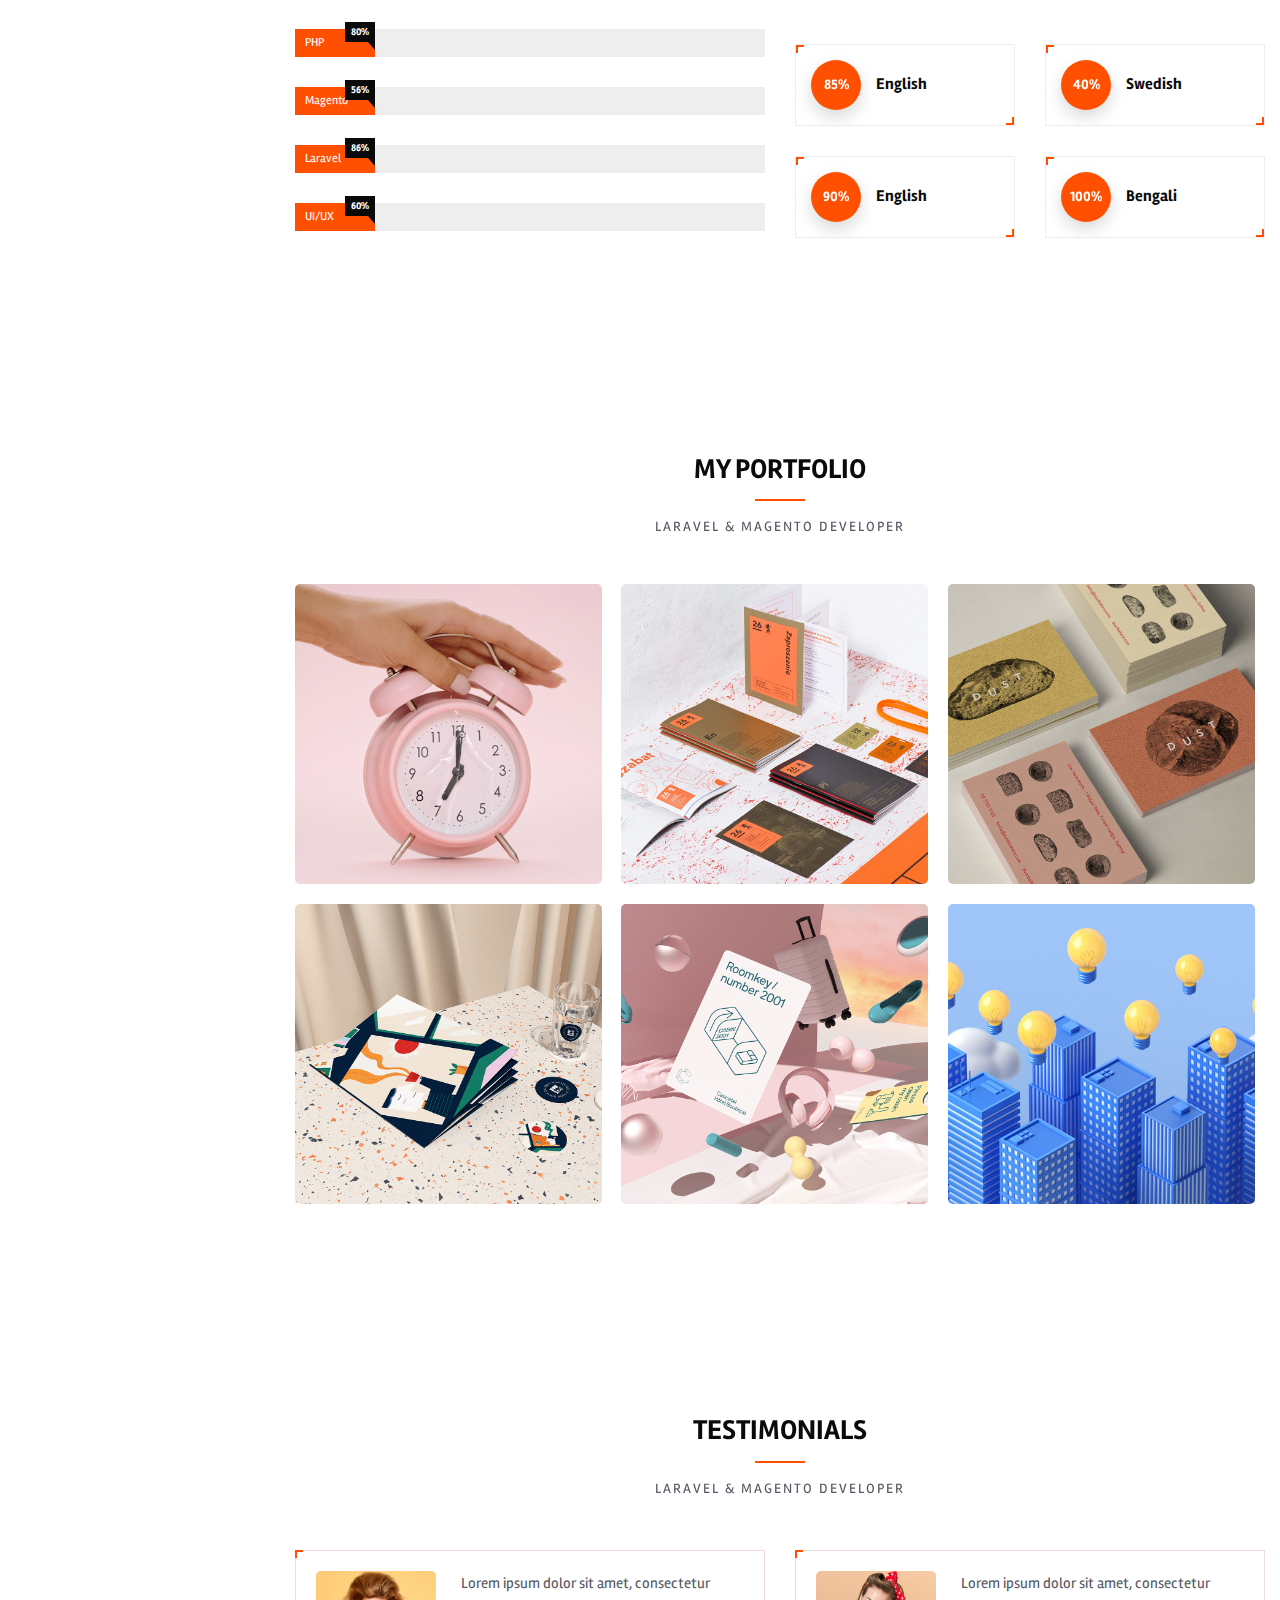
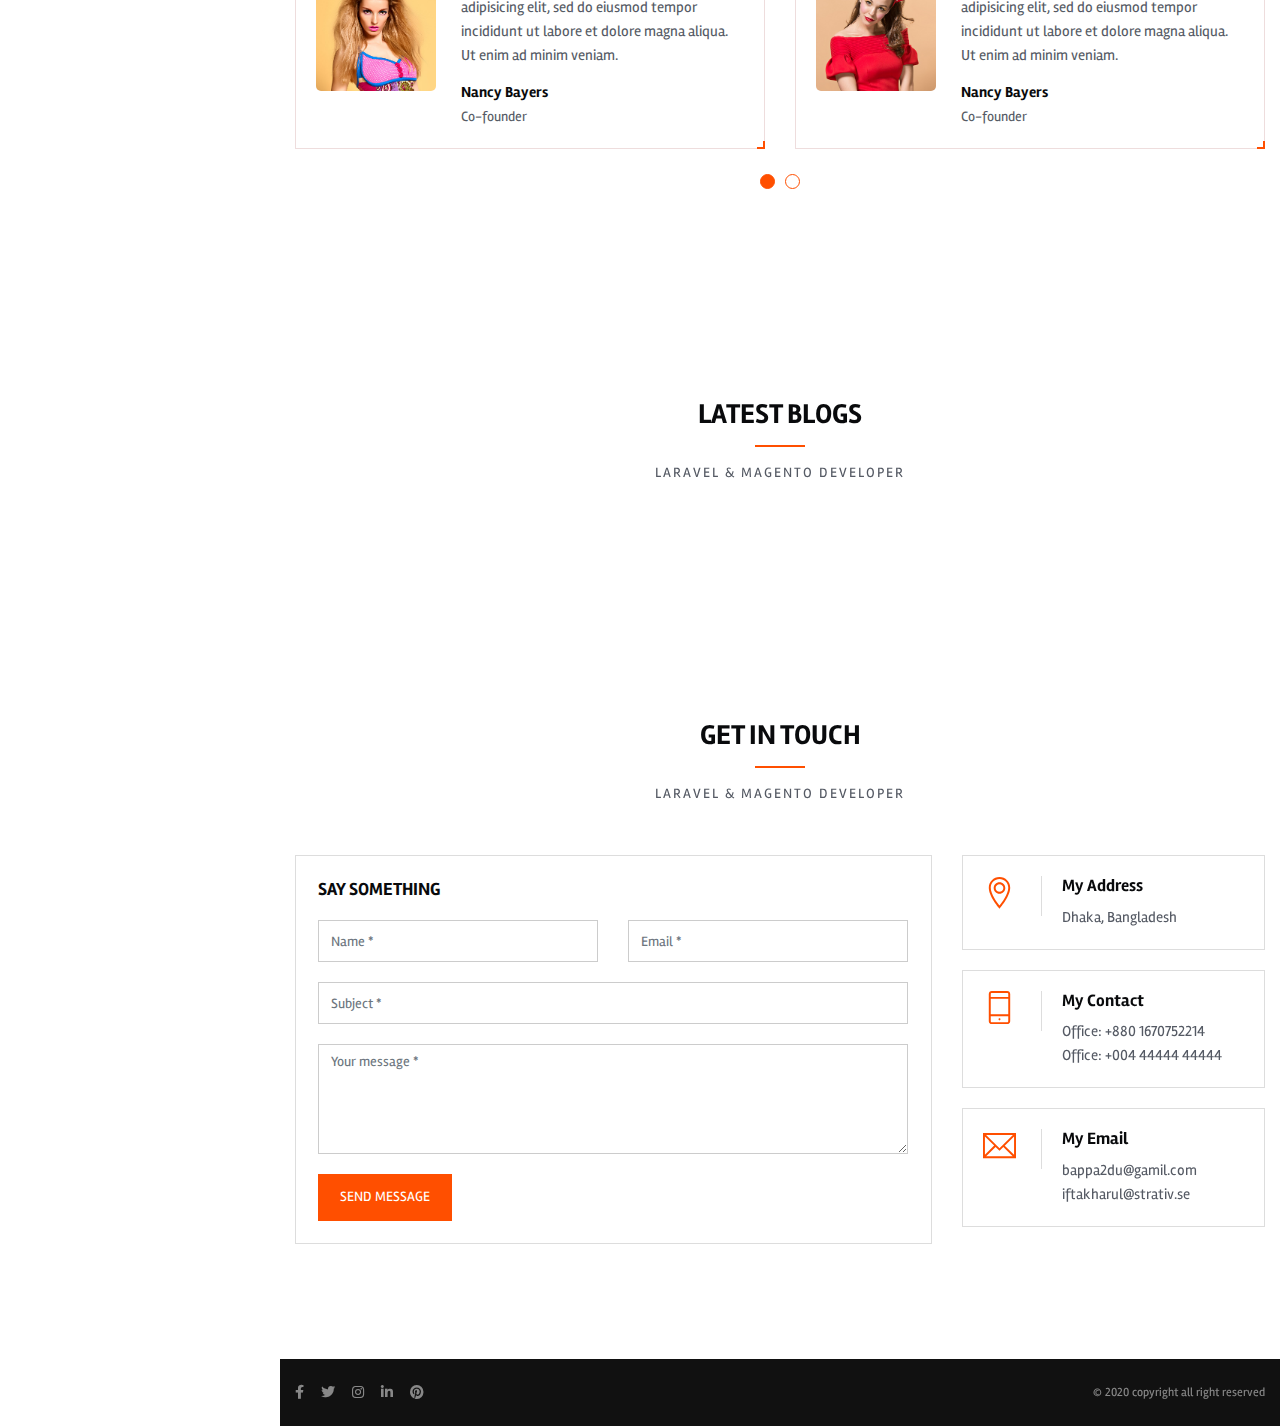
==== commit 64ece7aa: "update" ====
--- a/index.html
+++ b/index.html
@@ -1,154 +1,741 @@
-<!--A Design by W3layouts
-Author: W3layout
-Author URL: http://w3layouts.com
-License: Creative Commons Attribution 3.0 Unported
-License URL: http://creativecommons.org/licenses/by/3.0/
--->
-<!DOCTYPE HTML>
-<html>
-<head>
-<title>Curriculum Vitae a Personal Category Flat Bootstarp Responsive Website Template | Home :: w3layouts</title>
-<link href="css/bootstrap.css" rel='stylesheet' type='text/css' />
-<!-- jQuery (necessary JavaScript plugins) -->
-<script src="js/jquery.min.js"></script>
-<!-- Custom Theme files -->
- <link href="css/dashboard.css" rel="stylesheet">
-<link href="css/style.css" rel='stylesheet' type='text/css' />
-
-<!-- Custom Theme files -->
-<!--//theme-style-->
-<meta name="viewport" content="width=device-width, initial-scale=1">
-<meta http-equiv="Content-Type" content="text/html; charset=utf-8" />
-<meta name="keywords" content="Curriculum Vitae Responsive web template, Bootstrap Web Templates, Flat Web Templates, Andriod Compatible web template, 
-Smartphone Compatible web template, free webdesigns for Nokia, Samsung, LG, SonyErricsson, Motorola web design" />
-<script type="application/x-javascript"> addEventListener("load", function() { setTimeout(hideURLbar, 0); }, false); function hideURLbar(){ window.scrollTo(0,1); } </script>
-<link href='http://fonts.googleapis.com/css?family=Ubuntu:300,400,500,700' rel='stylesheet' type='text/css'>
-<link href='http://fonts.googleapis.com/css?family=Varela+Round' rel='stylesheet' type='text/css'>
-<!-- start menu -->
-  
-</head>
-<body>
-<!-- header -->
-<div class="col-sm-3 col-md-2 sidebar">
-		 <div class="sidebar_top">
-			 <h1>USER NAME</h1> 
-			 <img src="images/avt.png" alt=""/>
-		 </div>
-		<div class="details">
-			 <h3>PHONE</h3>
-			 <p>+00 234 56 789</p>  	 
-			 <h3>EMAIL</h3>
-			 <p><a href="mailto@example.com">mail@example.com</a></p>
-			 <address>
-			 <h3>ADDRESS</h3>
-			 <span>Lorem ipsum,</span>
-			 <span>Sed dolor sit,</span>
-			 <span>Praesent porta.</span>
-			 </address>
-			 
-		</div>
-		<div class="clearfix"></div>
-</div>
-<!---->
-<link href="css/popuo-box.css" rel="stylesheet" type="text/css" media="all"/>
-<script src="js/jquery.magnific-popup.js" type="text/javascript"></script>
-	<!---//pop-up-box---->			
-<div class="col-sm-9 col-sm-offset-3 col-md-10 col-md-offset-2 main">
-	 <div class="content">
-		 <div class="details_header">
-			 <ul>
-				 <li><a href="index.html"><span class="glyphicon glyphicon-file" aria-hidden="true"></span>Resume</a></li>
-				 <li><a href="#"><span class="glyphicon glyphicon-print" aria-hidden="true"></span>Print CV</a></li>
-				 <li><a href="contact.html"><span class="glyphicon glyphicon-envelope" aria-hidden="true"></span>Email me</a></li>
-				 <li><a class="play-icon popup-with-zoom-anim" href="#small-dialog"><span class="glyphicon glyphicon-picture" aria-hidden="true"></span>View photo</a></li>
-				 <div id="small-dialog" class="mfp-hide">
-					 <img src="images/g4.jpg" alt=""/>
-				 </div>
-				 <script>
-						$(document).ready(function() {
-						$('.popup-with-zoom-anim').magnificPopup({
-							type: 'inline',
-							fixedContentPos: false,
-							fixedBgPos: true,
-							overflowY: 'auto',
-							closeBtnInside: true,
-							preloader: false,
-							midClick: true,
-							removalDelay: 300,
-							mainClass: 'my-mfp-zoom-in'
-						});
-																						
-						});
-				</script>
-			 </ul>
-		 </div>
-		 <div class="company">
-			 <h3 class="clr1">Previous Employment</h3>
-			 <div class="company_details">
-				 <h4>Company Name <span>JUNE 2009 - PRESENT</span></h4>
-				 <h6>WEB DESIGNER</h6>
-				 <p class="cmpny1">Nulla volutpat at est sed ultricies. In ac sem consequat, posuere nulla varius, molestie lorem. Duis quis nibh leo.
-				 Curabitur a quam eu mi convallis auctor nec id mauris. Nullam mattis turpis eu turpis tincidunt, et pellentesque leo imperdiet.
-				 Vivamus malesuada, sem laoreet dictum pulvinar, orci lectus rhoncus sapien, ut consectetur augue nibh in neque. In tincidunt sed enim et tincidunt.</p>
-			 </div>
-			 <div class="company_details">
-				 <h4>Company Name <span>NOVEMBER 2007 - MAY 2009</span></h4>
-				 <h6>WEB DESIGNER</h6>
-				 <p>Nulla volutpat at est sed ultricies. In ac sem consequat, posuere nulla varius, molestie lorem. Duis quis nibh leo.
-				 Curabitur a quam eu mi convallis auctor nec id mauris. Nullam mattis turpis eu turpis tincidunt, et pellentesque leo imperdiet.
-				 Vivamus malesuada, sem laoreet dictum pulvinar, orci lectus rhoncus sapien, ut consectetur augue nibh in neque. In tincidunt sed enim et tincidunt.</p>
-			 </div>
-		 </div>
-		 <div class="skills">
-			 <h3 class="clr2">Professional skills</h3>
-			 <div class="skill_info">
-			 <p>Duis egestas tortor metus, vitae venenatis tortor tristique at. Pellentesque dignissim purus vitae enim blandit, sed tristique enim malesuada. Maecenas dolor erat,
-			 volutpat a tellus eu, euismod iaculis urna. Nulla dui purus, viverra viverra dolor non, malesuada dictum purus.</p>
-			 </div>
-			 <div class="skill_list">
-				 <div class="skill1">
-					 <h4>Software</h4>
-					 <ul>					 
-						<li>Photoshop</li>
-						<li>Flash</li>
-						<li>Dreemweeaver</li>
-						<li>In Design</li>
-					 </ul>
-				 </div>
-				 <div class="skill2">
-					 <h4>Languages</h4>
-					 <ul>					 
-						<li>HTML/CSS</li>
-						<li>ActionScript</li>
-						<li>PHP</li>
-						<li>Ruby on Rais</li>
-					 </ul>
-				 </div>
-				 <div class="clearfix"></div>
-			 </div>
-		 </div>
-		 <div class="education">
-			 <h3 class="clr3">Education</h3>
-			 <div class="education_details">
-				 <h4>University of Awesome<span>JANUARY 2004 - OCTOBER 2009</span></h4>
-				 <h6>MAJOR PHD</h6>
-				 <p class="cmpny1">Nulla volutpat at est sed ultricies. In ac sem consequat, posuere nulla varius, molestie lorem. Duis quis nibh leo.
-				 Curabitur a quam eu mi convallis auctor nec id mauris. Nullam mattis turpis eu turpis tincidunt, et pellentesque leo imperdiet.
-				 Vivamus malesuada, sem laoreet dictum pulvinar, orci lectus rhoncus sapien, ut consectetur augue nibh in neque. In tincidunt sed enim et tincidunt.</p>
-			 </div>
-			 <div class="education_details">
-				 <h4>University of Techonology, Newyork <span>APRIL 2001 - SEPTEMBER 2003</span></h4>
-				 <h6>BACHELORS OF ARTS</h6>
-				 <p>Nulla volutpat at est sed ultricies. In ac sem consequat, posuere nulla varius, molestie lorem. Duis quis nibh leo.
-				 Curabitur a quam eu mi convallis auctor nec id mauris. Nullam mattis turpis eu turpis tincidunt, et pellentesque leo imperdiet.
-				 Vivamus malesuada, sem laoreet dictum pulvinar, orci lectus rhoncus sapien, ut consectetur augue nibh in neque. In tincidunt sed enim et tincidunt.</p>
-			 </div>
-		 </div>
-		 <div class="copywrite">
-			 <p>© 2015 Curriculum Vitae All Rights Reseverd | Design by <a href="http://w3layouts.com/" target="_blank">W3layouts</a> </p>
-		 </div>
-	 </div>
-</div>
-<!---->
-</body>
+<!DOCTYPE html>
+<html lang="en">
+
+<head>
+    <!-- metas -->
+    <meta charset="utf-8">
+    <meta name="author" content="Iftakharul Alam">
+    <meta http-equiv="X-UA-Compatible" content="IE=edge">
+    <meta name="viewport" content="width=device-width, initial-scale=1, shrink-to-fit=no">
+    <meta name="keywords" content="Iftakharul Alam Bappa | Code for your own">
+    <meta name="description" content="Iftakharul Alam Bappa | Code for your own">
+    <!-- title -->
+    <title>Iftakharul Alam Bappa | Code for your own</title>
+    <!-- Favicon -->
+    <link rel="shortcut icon" type="image/x-icon" href="favicon.ico">
+    <!-- plugin CSS -->
+    <link href="static/plugin/bootstrap/css/bootstrap.min.css" rel="stylesheet">
+    <link href="static/plugin/font-awesome/css/all.min.css" rel="stylesheet">
+    <link href="static/plugin/et-line/style.css" rel="stylesheet">
+    <link href="static/plugin/themify-icons/themify-icons.css" rel="stylesheet">
+    <link href="static/plugin/owl-carousel/css/owl.carousel.min.css" rel="stylesheet">
+    <link href="static/plugin/magnific/magnific-popup.css" rel="stylesheet">
+    <link href="static/plugin/scroll/jquery.mCustomScrollbar.min.css" rel="stylesheet">
+    <!-- theme css -->
+    <link href="static/style/master.css" rel="stylesheet">
+</head>
+<!-- Body Start -->
+
+<body data-spy="scroll" data-target="#navbar-collapse-toggle" data-offset="70">
+    <!-- page loading -->
+    <div id="loading">
+        <div class="load-circle"><span class="one"></span></div>
+    </div>
+    <!-- end page loading -->
+    <div class="mob-header mh-desk">
+        <div class="d-flex">
+            <div class="navbar-brand">
+                <a class="logo-text" href="/">
+                    Bappa
+                </a>
+            </div>
+            <button class="toggler-menu">
+                <span></span>
+                <span></span>
+                <span></span>
+            </button>
+        </div>
+    </div>
+    <header class="header-left header-left-light hl-desk scroll-bar" id="navbar-collapse-toggle">
+        <div class="hl-top">
+            <div class="img">
+                <img src="https://i.ibb.co/7kyXm5W/IMG-0002.jpg" title="" alt="">
+            </div>
+            <h6>Iftakharul Alam</h6>
+        </div>
+        <ul class="nav">
+            <li>
+                <a class="nav-link active" href="#home">
+                    <span>Home</span>
+                </a>
+            </li>
+            <li>
+                <a class="nav-link" href="#about">
+                    <span>About Me</span>
+                </a>
+            </li>
+            <li>
+                <a class="nav-link" href="#resume">
+                    <span>Resume</span>
+                </a>
+            </li>
+            <li>
+                <a class="nav-link" href="#work">
+                    <span>Portfolio</span>
+                </a>
+            </li>
+            <li>
+                <a class="nav-link" href="#blog">
+                    <span>Blog</span>
+                </a>
+            </li>
+            <li>
+                <a class="nav-link" href="#contactus">
+                    <span>Contact</span>
+                </a>
+            </li>
+        </ul>
+    </header>
+
+    <div class="sec-round">
+        <div class="round-item full-height"></div>
+        <div class="round-item full-height"></div>
+        <div class="round-item full-height"></div>
+        <div class="round-item full-height"></div>
+    </div>
+    <!-- Main -->
+    <main class="main-left">
+        <!-- Home Banner -->
+        <section id="home" class="home-banner-02" style="background-image: url(static/img/home-bg.jpg);">
+            <div class="container">
+                <div class="row full-screen align-items-center p-100px-tb">
+                    <div class="col-12 text-center">
+                        <div class="img">
+                            <img src="https://i.ibb.co/7kyXm5W/IMG-0002.jpg" title="" alt="">
+                        </div>
+                        <div class="ht-text">
+                            <h1>Iftakharul Alam</h1>
+                            <h2>I Am Passionate in <span id="type-it"></span></h2>
+                            <div class="btn-bar go-to">
+                                <a class="m-btn m-btn-white" href="#work">my work</a>
+                                <a class="m-btn m-btn-t-white" href="#contactus">Hire Me</a>
+                            </div>
+                        </div>
+                    </div>
+                </div>
+            </div>
+            <div class="go-to go-to-next">
+                <a href="#about">
+                    <span></span>
+                </a>
+            </div>
+        </section>
+        <!-- End Home Banner -->
+        <!-- about us -->
+        <section id="about" class="overflow-hidden section dark-section">
+            <div class="container">
+                <div class="row">
+                    <div class="col-lg-5 m-15px-tb">
+                        <div class="about-me-img">
+                            <img src="https://i.ibb.co/7kyXm5W/IMG-0002.jpg" title="" alt="">
+                        </div>
+                    </div>
+                    <div class="col-lg-7 m-15px-tb">
+                        <div class="about-me-01">
+                            <div class="section-title">
+                                <h3 class="dark-color text-uppercase">ABOUT ME</h3>
+                            </div>
+                            <p>I am working on Magento Ecommerce platform almost three years in module development, theme customization and thirdparty module integration. I am also working on Laravel framework last Four years.</p>
+                            <ul class="list">
+                                <li class="media">
+                                    <h6><span>NAME</span></h6>
+                                    <p>Iftakharul Alam</p>
+                                </li>
+                                <li class="media">
+                                    <h6><span>Birthday</span></h6>
+                                    <p>9th july 1989</p>
+                                </li>
+                                <li class="media">
+                                    <h6><span>Address</span></h6>
+                                    <p>Dhaka, Bangladesh</p>
+                                </li>
+                                <li class="media">
+                                    <h6><span>E-mail</span></h6>
+                                    <p>bappa2du@gmail.com</p>
+                                </li>
+                                <li class="media">
+                                    <h6><span>Phone</span></h6>
+                                    <p>+88 01670752214</p>
+                                </li>
+                                <li class="media">
+                                    <h6><span>Freelance</span></h6>
+                                    <p>Available</p>
+                                </li>
+                            </ul>
+                            <div class="btn-bar">
+                                <a class="m-btn m-btn-theme" href="#">Download CV</a>
+                            </div>
+                        </div>
+                    </div>
+                </div>
+            </div>
+        </section>
+        <!-- end about us -->
+        <!-- WHAT CAN I DO -->
+        <section class="section">
+            <div class="container">
+                <div class="row sm-m-25px-b m-35px-b">
+                    <div class="col-md-12 text-center">
+                        <div class="section-title">
+                            <h3 class="dark-color text-uppercase">WHAT CAN I DO</h3>
+                            <p class="text-uppercase small">Laravel &amp; Magento Developer</p>
+                        </div>
+                    </div>
+                </div>
+                <div class="row">
+                    <div class="m-15px-tb col-sm-6 col-lg-3">
+                        <div class="feature-box-1">
+                            <div class="icon">01</div>
+                            <h5>E-commerce</h5>
+                        </div>
+                    </div>
+                    <div class="m-15px-tb col-sm-6 col-lg-3">
+                        <div class="feature-box-1">
+                            <div class="icon">02</div>
+                            <h5>Backend</h5>
+                        </div>
+                    </div>
+                    <div class="m-15px-tb col-sm-6 col-lg-3">
+                        <div class="feature-box-1">
+                            <div class="icon">03</div>
+                            <h5>Module Development</h5>
+                        </div>
+                    </div>
+                    <div class="m-15px-tb col-sm-6 col-lg-3">
+                        <div class="feature-box-1">
+                            <div class="icon">04</div>
+                            <h5>Module Customization</h5>
+                        </div>
+                    </div>
+                    <div class="m-15px-tb col-sm-6 col-lg-3">
+                        <div class="feature-box-1">
+                            <div class="icon">05</div>
+                            <h5>Theme Integration</h5>
+                        </div>
+                    </div>
+                    <div class="m-15px-tb col-sm-6 col-lg-3">
+                        <div class="feature-box-1">
+                            <div class="icon">06</div>
+                            <h5>Theme Customization</h5>
+                        </div>
+                    </div>
+                    <div class="m-15px-tb col-sm-6 col-lg-3">
+                        <div class="feature-box-1">
+                            <div class="icon">07</div>
+                            <h5>Module Integration</h5>
+                        </div>
+                    </div>
+                    <div class="m-15px-tb col-sm-6 col-lg-3">
+                        <div class="feature-box-1">
+                            <div class="icon">08</div>
+                            <h5>GraphQl</h5>
+                        </div>
+                    </div>
+                </div>
+            </div>
+        </section>
+        <!-- END WHAT CAN I DO -->
+        <!-- Resume -->
+        <section id="resume" class="section dark-section">
+            <div class="container">
+                <div class="row sm-m-25px-b m-35px-b">
+                    <div class="col-md-12 text-center">
+                        <div class="section-title">
+                            <h3 class="dark-color text-uppercase">My Experience</h3>
+                            <p class="text-uppercase small">Laravel &amp; Magento Developer</p>
+                        </div>
+                    </div>
+                </div>
+                <div class="row">
+                    <div class="col-md-6 m-15px-tb">
+                        <div class="feature-box-2">
+                            <div class="icon">
+                                <i class="fas fa-briefcase"></i>
+                            </div>
+                            <h6>2018 - Continuing</h6>
+                            <h5>SOFTWARE DEVELOPER - STRATIV AB</h5>
+                            <p>Magento 2.x theme,module integration and customization.</p>
+                        </div>
+                    </div>
+                    <div class="col-md-6 m-15px-tb">
+                        <div class="feature-box-2">
+                            <div class="icon">
+                                <i class="fas fa-briefcase"></i>
+                            </div>
+                            <h6>2017 - 2018</h6>
+                            <h5>SOFTWARE DEVELOPER - ZERO GRAVITY VENTURES</h5>
+                            <p>Magento 1.9.x theme and module customization.</p>
+                        </div>
+                    </div>
+                    <div class="col-md-6 m-15px-tb">
+                        <div class="feature-box-2">
+                            <div class="icon">
+                                <i class="fas fa-user-graduate"></i>
+                            </div>
+                            <h6>2015 - 2017</h6>
+                            <h5>SOFTWARE DEVELOPER - EZZE TECH LIMITED</h5>
+                            <p>Working on Laravel and codeigniter Framework.</p>
+                        </div>
+                    </div>
+                    
+                </div>
+            </div>
+        </section>
+        <!-- End Resume -->
+        <!-- fun -->
+        <section class="section">
+            <div class="container">
+                <div class="row justify-content-between">
+                    <div class="col-lg-6">
+                        <div class="sm-title m-35px-b md-m-20px-b">
+                            <h6>Experience Skill</h6>
+                            <p>Lorem ipsum dolor sit amet, consectetur adipisicing elit, sed do eiusmod tempor incididunt.</p>
+                        </div>
+                        <!-- skill -->
+                        <div class="skill-lt">
+                            <div class="skill-bar">
+                                <div class="skill-bar-in theme-bg" role="progressbar" aria-valuenow="92" aria-valuemin="0" aria-valuemax="100">
+                                    <h6>PHP</h6>
+                                    <span>80%</span>
+                                </div>
+                            </div>
+                        </div>
+                        <!-- end skill -->
+                        <!-- skill -->
+                        <div class="skill-lt">
+                            <div class="skill-bar">
+                                <div class="skill-bar-in theme-bg" role="progressbar" aria-valuenow="72" aria-valuemin="0" aria-valuemax="100">
+                                    <h6>Magento</h6>
+                                    <span>56%</span>
+                                </div>
+                            </div>
+                        </div>
+                        <!-- end skill -->
+                        <!-- skill -->
+                        <div class="skill-lt">
+                            <div class="skill-bar">
+                                <div class="skill-bar-in theme-bg" role="progressbar" aria-valuenow="86" aria-valuemin="0" aria-valuemax="100">
+                                    <h6>Laravel</h6>
+                                    <span>86%</span>
+                                </div>
+                            </div>
+                        </div><!-- /skill -->
+                        <!-- end skill -->
+                        <!-- skill -->
+                        <div class="skill-lt">
+                            <div class="skill-bar">
+                                <div class="skill-bar-in theme-bg" role="progressbar" aria-valuenow="88" aria-valuemin="0" aria-valuemax="100">
+                                    <h6>UI/UX</h6>
+                                    <span>60%</span>
+                                </div>
+                            </div>
+                        </div>
+                        <!-- end skill -->
+                    </div>
+                    <div class="col-lg-6 md-m-50px-t counter">
+                        <div class="sm-title m-35px-b md-m-20px-b">
+                            <h6>Language skill</h6>
+                            <p>Lorem ipsum dolor sit amet, consectetur adipisicing elit, sed do eiusmod tempor incididunt.</p>
+                        </div>
+                        <div class="row">
+                            <div class="col-6 m-15px-tb">
+                                <div class="feature-box-3 media align-items-center">
+                                    <div class="icon percent">
+                                        <span class="count" data-to="85" data-speed="85">85</span>
+                                    </div>
+                                    <div class="media-body">
+                                        <h5>English</h5>
+                                    </div>
+                                </div>
+                            </div>
+                            <div class="col-6 m-15px-tb">
+                                <div class="feature-box-3 media align-items-center">
+                                    <div class="icon percent">
+                                        <span class="count" data-to="40" data-speed="40">40</span>
+                                    </div>
+                                    <div class="media-body">
+                                        <h5>Swedish</h5>
+                                    </div>
+                                </div>
+                            </div>
+                            <div class="col-6 m-15px-tb">
+                                <div class="feature-box-3 media align-items-center">
+                                    <div class="icon percent">
+                                        <span class="count" data-to="90" data-speed="90">90</span>
+                                    </div>
+                                    <div class="media-body">
+                                        <h5>English</h5>
+                                    </div>
+                                </div>
+                            </div>
+                            <div class="col-6 m-15px-tb">
+                                <div class="feature-box-3 media align-items-center">
+                                    <div class="icon percent">
+                                        <span class="count" data-to="100" data-speed="100">100</span>
+                                    </div>
+                                    <div class="media-body">
+                                        <h5>Bengali</h5>
+                                    </div>
+                                </div>
+                            </div>
+                        </div>
+                    </div>
+                </div>
+            </div>
+        </section>
+        <!-- End fun -->
+        <!-- Work -->
+        <section id="work" class="section dark-section">
+            <div class="container">
+                <div class="row sm-m-25px-b m-35px-b">
+                    <div class="col-md-12 text-center">
+                        <div class="section-title">
+                            <h3 class="dark-color text-uppercase">My Portfolio</h3>
+                            <p class="text-uppercase small">Laravel &amp; Magento Developer</p>
+                        </div>
+                    </div>
+                </div>
+            </div>
+            <div class="container">
+                <div class="portfolio-content lightbox-gallery">
+                    <div class="grid-item product branding">
+                        <div class="portfolio-box-01">
+                            <div class="portfolio-img">
+                                <img src="static/img/portfolio-1.jpg" title="" alt="">
+                            </div>
+                            <div class="portfolio-info">
+                                <h5>Our Photography</h5>
+                                <span>Design</span>
+                                <a class="link-overlay" href="#"></a>
+                                <a class="gallery-link" href="static/img/portfolio-1.jpg"><i class="ti-plus"></i></a>
+                            </div>
+                        </div>
+                    </div> <!-- grid item -->
+                    <div class="grid-item product branding">
+                        <div class="portfolio-box-01">
+                            <div class="portfolio-img">
+                                <img src="static/img/portfolio-2.jpg" title="" alt="">
+                            </div>
+                            <div class="portfolio-info">
+                                <h5>Our Photography</h5>
+                                <span>Design</span>
+                                <a class="link-overlay" href="#"></a>
+                                <a class="gallery-link" href="static/img/portfolio-2.jpg"><i class="ti-plus"></i></a>
+                            </div>
+                        </div>
+                    </div> <!-- grid item -->
+                    <div class="grid-item product branding">
+                        <div class="portfolio-box-01">
+                            <div class="portfolio-img">
+                                <img src="static/img/portfolio-6.jpg" title="" alt="">
+                            </div>
+                            <div class="portfolio-info">
+                                <h5>Our Photography</h5>
+                                <span>Design</span>
+                                <a class="link-overlay" href="#"></a>
+                                <a class="gallery-link" href="static/img/portfolio-6.jpg"><i class="ti-plus"></i></a>
+                            </div>
+                        </div>
+                    </div> <!-- grid item -->
+                    <div class="grid-item product branding">
+                        <div class="portfolio-box-01">
+                            <div class="portfolio-img">
+                                <img src="static/img/portfolio-3.jpg" title="" alt="">
+                            </div>
+                            <div class="portfolio-info">
+                                <h5>Our Photography</h5>
+                                <span>Design</span>
+                                <a class="link-overlay" href="#"></a>
+                                <a class="gallery-link" href="static/img/portfolio-3.jpg"><i class="ti-plus"></i></a>
+                            </div>
+                        </div>
+                    </div> <!-- grid item -->
+                    <div class="grid-item product branding">
+                        <div class="portfolio-box-01">
+                            <div class="portfolio-img">
+                                <img src="static/img/portfolio-4.jpg" title="" alt="">
+                            </div>
+                            <div class="portfolio-info">
+                                <h5>Our Photography</h5>
+                                <span>Design</span>
+                                <a class="link-overlay" href="#"></a>
+                                <a class="gallery-link" href="static/img/portfolio-4.jpg"><i class="ti-plus"></i></a>
+                            </div>
+                        </div>
+                    </div> <!-- grid item -->
+                    <div class="grid-item product branding">
+                        <div class="portfolio-box-01">
+                            <div class="portfolio-img">
+                                <img src="static/img/portfolio-5.jpg" title="" alt="">
+                            </div>
+                            <div class="portfolio-info">
+                                <h5>Our Photography</h5>
+                                <span>Design</span>
+                                <a class="link-overlay" href="#"></a>
+                                <a class="gallery-link" href="static/img/portfolio-5.jpg"><i class="ti-plus"></i></a>
+                            </div>
+                        </div>
+                    </div> <!-- grid item -->
+                </div> <!-- portfolio-content -->
+            </div>
+        </section>
+        <!-- End work -->
+        <!-- Testiminails -->
+        <section class="section">
+            <div class="container">
+                <div class="row sm-m-25px-b m-35px-b">
+                    <div class="col-md-12 text-center">
+                        <div class="section-title">
+                            <h3 class="dark-color text-uppercase">Testimonials</h3>
+                            <p class="text-uppercase small">Laravel &amp; Magento Developer</p>
+                        </div>
+                    </div>
+                </div>
+                <div class="owl-carousel" data-items="2" data-nav-dots="true" data-md-items="2" data-sm-items="1" data-xs-items="1" data-xx-items="1" data-space="30">
+                    <!-- testimonials -->
+                    <div class="testimonial-col-01">
+                        <div class="media">
+                            <div class="img">
+                                <img src="static/img/team-1.jpg" title="" alt="">
+                            </div>
+                            <div class="media-body p-25px-l">
+                                <p>Lorem ipsum dolor sit amet, consectetur adipisicing elit, sed do eiusmod tempor incididunt ut labore et dolore magna aliqua. Ut enim ad minim veniam.</p>
+                                <div class="tc-info">
+                                    <h6 class="font-alt dark-color font-w-600">Nancy Bayers</h6>
+                                    <span>Co-founder</span>
+                                </div>
+                            </div>
+                        </div>
+                    </div>
+                    <!-- / -->
+                    <!-- testimonials -->
+                    <div class="testimonial-col-01">
+                        <div class="media">
+                            <div class="img">
+                                <img src="static/img/team-2.jpg" title="" alt="">
+                            </div>
+                            <div class="media-body p-25px-l">
+                                <p>Lorem ipsum dolor sit amet, consectetur adipisicing elit, sed do eiusmod tempor incididunt ut labore et dolore magna aliqua. Ut enim ad minim veniam.</p>
+                                <div class="tc-info">
+                                    <h6 class="font-alt dark-color font-w-600">Nancy Bayers</h6>
+                                    <span>Co-founder</span>
+                                </div>
+                            </div>
+                        </div>
+                    </div>
+                    <!-- / -->
+                    <!-- testimonials -->
+                    <div class="testimonial-col-01">
+                        <div class="media">
+                            <div class="img">
+                                <img src="static/img/team-3.jpg" title="" alt="">
+                            </div>
+                            <div class="media-body p-25px-l">
+                                <p>Lorem ipsum dolor sit amet, consectetur adipisicing elit, sed do eiusmod tempor incididunt ut labore et dolore magna aliqua. Ut enim ad minim veniam.</p>
+                                <div class="tc-info">
+                                    <h6 class="font-alt dark-color font-w-600">Nancy Bayers</h6>
+                                    <span>Co-founder</span>
+                                </div>
+                            </div>
+                        </div>
+                    </div>
+                    <!-- / -->
+                    <!-- testimonials -->
+                    <div class="testimonial-col-01">
+                        <div class="media">
+                            <div class="img">
+                                <img src="static/img/team-4.jpg" title="" alt="">
+                            </div>
+                            <div class="media-body p-25px-l">
+                                <p>Lorem ipsum dolor sit amet, consectetur adipisicing elit, sed do eiusmod tempor incididunt ut labore et dolore magna aliqua. Ut enim ad minim veniam.</p>
+                                <div class="tc-info">
+                                    <h6 class="font-alt dark-color font-w-600">Nancy Bayers</h6>
+                                    <span>Co-founder</span>
+                                </div>
+                            </div>
+                        </div>
+                    </div>
+                    <!-- / -->
+                </div>
+            </div>
+        </section>
+        <!-- End Testiminails -->
+        <!-- Blog -->
+        <section id="blog" class="section dark-section">
+            <div class="container">
+                <div class="row sm-m-25px-b m-35px-b">
+                    <div class="col-md-12 text-center">
+                        <div class="section-title">
+                            <h3 class="dark-color text-uppercase">Latest Blogs</h3>
+                            <p class="text-uppercase small">Laravel &amp; Magento Developer</p>
+                        </div>
+                    </div>
+                </div>
+                <div class="row mazeapi-blog">
+
+                </div>
+            </div>
+        </section>
+        <!-- End Blog -->
+        <section id="contactus" class="section">
+            <div class="container">
+                <div class="row sm-m-25px-b m-35px-b">
+                    <div class="col-md-12 text-center">
+                        <div class="section-title">
+                            <h3 class="dark-color text-uppercase">Get in touch</h3>
+                            <p class="text-uppercase small">Laravel &amp; Magento Developer</p>
+                        </div>
+                    </div>
+                </div>
+                <!-- form -->
+                <div class="row justify-content-center">
+                    <div class="col-lg-8 m-15px-tb">
+                        <div class="contact-form">
+                            <h4 class="dark-color font-alt m-20px-b">Say Something</h4>
+                            <form id="contact-form" method="POST">
+                                <div class="row">
+                                    <div class="col-md-6">
+                                        <div class="form-group">
+                                            <input name="Name" id="name" placeholder="Name *" class="form-control" type="text">
+                                            <span class="input-focus-effect theme-bg"></span>
+                                        </div>
+                                    </div>
+                                    <div class="col-md-6">
+                                        <div class="form-group">
+                                            <input name="Email" id="email" placeholder="Email *" class="form-control" type="email">
+                                            <span class="input-focus-effect theme-bg"></span>
+                                        </div>
+                                    </div>
+                                    <div class="col-12">
+                                        <div class="form-group">
+                                            <input name="Subject" id="subject" placeholder="Subject *" class="form-control" type="text">
+                                            <span class="input-focus-effect theme-bg"></span>
+                                        </div>
+                                    </div>
+                                    <div class="col-md-12">
+                                        <div class="form-group">
+                                            <textarea name="message" id="message" placeholder="Your message *" rows="3" class="form-control"></textarea>
+                                            <span class="input-focus-effect theme-bg"></span>
+                                        </div>
+                                    </div>
+                                    <div class="col-md-12">
+                                        <div class="send">
+                                            <button class="m-btn m-btn-theme" onclick="send_mail()" type="button" value="Send"> send message</button>
+                                        </div>
+                                        <span id="suce_message" class="text-success" style="display: none">Message Sent Successfully</span>
+                                        <span id="err_message" class="text-danger" style="display: none">Message Sending Failed</span>
+                                    </div>
+                                </div>
+                            </form>
+                        </div>
+                    </div> <!-- col -->
+                    <div class="col-lg-4 m-15px-tb">
+                        <div class="contact-info media">
+                            <div class="icon">
+                                <i class="ti-location-pin"></i>
+                            </div>
+                            <div class="media-body">
+                                <h6 class="dark-color font-alt">My Address</h6>
+                                <p>Dhaka, Bangladesh</p>
+                            </div>
+                        </div>
+                        <div class="contact-info media">
+                            <div class="icon">
+                                <i class="ti-mobile"></i>
+                            </div>
+                            <div class="media-body">
+                                <h6 class="dark-color font-alt">My Contact</h6>
+                                <p>Office: +880 1670752214<br>
+                                Office: +004 44444 44444<br></p>
+                            </div>
+                        </div>
+                        <div class="contact-info media">
+                            <div class="icon">
+                                <i class="ti-email"></i>
+                            </div>
+                            <div class="media-body">
+                                <h6 class="dark-color font-alt">My Email</h6>
+                                <p>bappa2du@gamil.com<br>iftakharul@strativ.se</p>
+                            </div>
+                        </div>
+                    </div>
+                </div>
+                <!-- end form -->
+            </div>
+        </section>
+        <!-- Footer-->
+        <footer class="footer">
+            <div class="container">
+                <div class="row align-items-center">
+                    <div class="col-md-6 m-10px-tb">
+                        <div class="nav justify-content-center justify-content-md-start">
+                            <a href="#"><i class="fab fa-facebook-f"></i></a>
+                            <a href="#"><i class="fab fa-twitter"></i></a>
+                            <a href="#"><i class="fab fa-instagram"></i></a>
+                            <a href="#"><i class="fab fa-linkedin-in"></i></a>
+                            <a href="#"><i class="fab fa-pinterest"></i></a>
+                        </div>
+                    </div>
+                    <div class="col-md-6 m-10px-tb text-center text-md-right">
+                        <p>© 2020 copyright all right reserved</p>
+                    </div>
+                </div>
+            </div>
+        </footer>
+        <!-- footer End -->
+    </main>
+    <!-- main end -->
+    <!-- jquery -->
+    <script src="static/js/jquery-3.2.1.min.js"></script>
+    <script src="static/js/jquery-migrate-3.0.0.min.js"></script>
+    <!-- end jquery -->
+    <!-- appear -->
+    <script src="static/plugin/appear/jquery.appear.js"></script>
+    <!-- end appear -->
+    <!--bootstrap-->
+    <script src="static/plugin/bootstrap/js/popper.min.js"></script>
+    <script src="static/plugin/bootstrap/js/bootstrap.js"></script>
+    <!--end bootstrap-->
+    <!-- End -->
+    <!-- custom js -->
+    <script src="static/js/custom.js"></script>
+    <script src="static/js/mail_send.js"></script>
+    <!-- end -->
+    <!-- end body -->
+    <script>
+        const conatainer = document.querySelector('.mazeapi-blog');
+        const url = 'https://mazeapi.com/wp-json/wp/v2/posts?_fields=excerpt,date,title,link&per_page=6&categories=2';
+        fetch(url)
+            .then(response=>response.json())
+            .then(data=>{
+                data.map(post =>{
+                    post.date = post.date.split('T').shift();
+                    const innerContent =
+                        `
+                    <div class="col-lg-4 m-15px-tb">
+                        <div class="blog-grid">
+                            <div class="blog-grid-img">
+                                <a href="${post.link}">
+                                    <img src="/magento2-logo.jpg" title="" alt="">
+                                </a>
+                            </div>
+                            <div class="blog-gird-info">
+                                <div class="b-meta">
+                                    <span class="date">${post.date}</span>
+                                    <span class="meta">Magento 2</span>
+                                </div>
+                                <h5><a href="${post.link}">${post.title.rendered}</a></h5>
+                                <div class="btn-grid">
+                                    <a class="m-btn-link" href="${post.link}">Read More</a>
+                                </div>
+                            </div>
+                        </div>
+                    </div>
+				`;
+                    conatainer.innerHTML += innerContent;
+                });
+            });
+    </script>
+</body>
+
 </html>--- a/static/plugin/font-awesome/css/all.min.css
+++ b/static/plugin/font-awesome/css/all.min.css
@@ -0,0 +1,5 @@
+/*!
+ * Font Awesome Free 5.9.0 by @fontawesome - https://fontawesome.com
+ * License - https://fontawesome.com/license/free (Icons: CC BY 4.0, Fonts: SIL OFL 1.1, Code: MIT License)
+ */
+.fa,.fab,.fal,.far,.fas{-moz-osx-font-smoothing:grayscale;-webkit-font-smoothing:antialiased;display:inline-block;font-style:normal;font-variant:normal;text-rendering:auto;line-height:1}.fa-lg{font-size:1.33333em;line-height:.75em;vertical-align:-.0667em}.fa-xs{font-size:.75em}.fa-sm{font-size:.875em}.fa-1x{font-size:1em}.fa-2x{font-size:2em}.fa-3x{font-size:3em}.fa-4x{font-size:4em}.fa-5x{font-size:5em}.fa-6x{font-size:6em}.fa-7x{font-size:7em}.fa-8x{font-size:8em}.fa-9x{font-size:9em}.fa-10x{font-size:10em}.fa-fw{text-align:center;width:1.25em}.fa-ul{list-style-type:none;margin-left:2.5em;padding-left:0}.fa-ul>li{position:relative}.fa-li{left:-2em;position:absolute;text-align:center;width:2em;line-height:inherit}.fa-border{border:.08em solid #eee;border-radius:.1em;padding:.2em .25em .15em}.fa-pull-left{float:left}.fa-pull-right{float:right}.fa.fa-pull-left,.fab.fa-pull-left,.fal.fa-pull-left,.far.fa-pull-left,.fas.fa-pull-left{margin-right:.3em}.fa.fa-pull-right,.fab.fa-pull-right,.fal.fa-pull-right,.far.fa-pull-right,.fas.fa-pull-right{margin-left:.3em}.fa-spin{animation:fa-spin 2s infinite linear}.fa-pulse{animation:fa-spin 1s infinite steps(8)}@keyframes fa-spin{0%{transform:rotate(0deg)}to{transform:rotate(1turn)}}.fa-rotate-90{-ms-filter:"progid:DXImageTransform.Microsoft.BasicImage(rotation=1)";transform:rotate(90deg)}.fa-rotate-180{-ms-filter:"progid:DXImageTransform.Microsoft.BasicImage(rotation=2)";transform:rotate(180deg)}.fa-rotate-270{-ms-filter:"progid:DXImageTransform.Microsoft.BasicImage(rotation=3)";transform:rotate(270deg)}.fa-flip-horizontal{-ms-filter:"progid:DXImageTransform.Microsoft.BasicImage(rotation=0, mirror=1)";transform:scaleX(-1)}.fa-flip-vertical{transform:scaleY(-1)}.fa-flip-both,.fa-flip-horizontal.fa-flip-vertical,.fa-flip-vertical{-ms-filter:"progid:DXImageTransform.Microsoft.BasicImage(rotation=2, mirror=1)"}.fa-flip-both,.fa-flip-horizontal.fa-flip-vertical{transform:scale(-1)}:root .fa-flip-both,:root .fa-flip-horizontal,:root .fa-flip-vertical,:root .fa-rotate-90,:root .fa-rotate-180,:root .fa-rotate-270{filter:none}.fa-stack{display:inline-block;height:2em;line-height:2em;position:relative;vertical-align:middle;width:2.5em}.fa-stack-1x,.fa-stack-2x{left:0;position:absolute;text-align:center;width:100%}.fa-stack-1x{line-height:inherit}.fa-stack-2x{font-size:2em}.fa-inverse{color:#fff}.fa-500px:before{content:"\f26e"}.fa-accessible-icon:before{content:"\f368"}.fa-accusoft:before{content:"\f369"}.fa-acquisitions-incorporated:before{content:"\f6af"}.fa-ad:before{content:"\f641"}.fa-address-book:before{content:"\f2b9"}.fa-address-card:before{content:"\f2bb"}.fa-adjust:before{content:"\f042"}.fa-adn:before{content:"\f170"}.fa-adobe:before{content:"\f778"}.fa-adversal:before{content:"\f36a"}.fa-affiliatetheme:before{content:"\f36b"}.fa-air-freshener:before{content:"\f5d0"}.fa-airbnb:before{content:"\f834"}.fa-algolia:before{content:"\f36c"}.fa-align-center:before{content:"\f037"}.fa-align-justify:before{content:"\f039"}.fa-align-left:before{content:"\f036"}.fa-align-right:before{content:"\f038"}.fa-alipay:before{content:"\f642"}.fa-allergies:before{content:"\f461"}.fa-amazon:before{content:"\f270"}.fa-amazon-pay:before{content:"\f42c"}.fa-ambulance:before{content:"\f0f9"}.fa-american-sign-language-interpreting:before{content:"\f2a3"}.fa-amilia:before{content:"\f36d"}.fa-anchor:before{content:"\f13d"}.fa-android:before{content:"\f17b"}.fa-angellist:before{content:"\f209"}.fa-angle-double-down:before{content:"\f103"}.fa-angle-double-left:before{content:"\f100"}.fa-angle-double-right:before{content:"\f101"}.fa-angle-double-up:before{content:"\f102"}.fa-angle-down:before{content:"\f107"}.fa-angle-left:before{content:"\f104"}.fa-angle-right:before{content:"\f105"}.fa-angle-up:before{content:"\f106"}.fa-angry:before{content:"\f556"}.fa-angrycreative:before{content:"\f36e"}.fa-angular:before{content:"\f420"}.fa-ankh:before{content:"\f644"}.fa-app-store:before{content:"\f36f"}.fa-app-store-ios:before{content:"\f370"}.fa-apper:before{content:"\f371"}.fa-apple:before{content:"\f179"}.fa-apple-alt:before{content:"\f5d1"}.fa-apple-pay:before{content:"\f415"}.fa-archive:before{content:"\f187"}.fa-archway:before{content:"\f557"}.fa-arrow-alt-circle-down:before{content:"\f358"}.fa-arrow-alt-circle-left:before{content:"\f359"}.fa-arrow-alt-circle-right:before{content:"\f35a"}.fa-arrow-alt-circle-up:before{content:"\f35b"}.fa-arrow-circle-down:before{content:"\f0ab"}.fa-arrow-circle-left:before{content:"\f0a8"}.fa-arrow-circle-right:before{content:"\f0a9"}.fa-arrow-circle-up:before{content:"\f0aa"}.fa-arrow-down:before{content:"\f063"}.fa-arrow-left:before{content:"\f060"}.fa-arrow-right:before{content:"\f061"}.fa-arrow-up:before{content:"\f062"}.fa-arrows-alt:before{content:"\f0b2"}.fa-arrows-alt-h:before{content:"\f337"}.fa-arrows-alt-v:before{content:"\f338"}.fa-artstation:before{content:"\f77a"}.fa-assistive-listening-systems:before{content:"\f2a2"}.fa-asterisk:before{content:"\f069"}.fa-asymmetrik:before{content:"\f372"}.fa-at:before{content:"\f1fa"}.fa-atlas:before{content:"\f558"}.fa-atlassian:before{content:"\f77b"}.fa-atom:before{content:"\f5d2"}.fa-audible:before{content:"\f373"}.fa-audio-description:before{content:"\f29e"}.fa-autoprefixer:before{content:"\f41c"}.fa-avianex:before{content:"\f374"}.fa-aviato:before{content:"\f421"}.fa-award:before{content:"\f559"}.fa-aws:before{content:"\f375"}.fa-baby:before{content:"\f77c"}.fa-baby-carriage:before{content:"\f77d"}.fa-backspace:before{content:"\f55a"}.fa-backward:before{content:"\f04a"}.fa-bacon:before{content:"\f7e5"}.fa-balance-scale:before{content:"\f24e"}.fa-balance-scale-left:before{content:"\f515"}.fa-balance-scale-right:before{content:"\f516"}.fa-ban:before{content:"\f05e"}.fa-band-aid:before{content:"\f462"}.fa-bandcamp:before{content:"\f2d5"}.fa-barcode:before{content:"\f02a"}.fa-bars:before{content:"\f0c9"}.fa-baseball-ball:before{content:"\f433"}.fa-basketball-ball:before{content:"\f434"}.fa-bath:before{content:"\f2cd"}.fa-battery-empty:before{content:"\f244"}.fa-battery-full:before{content:"\f240"}.fa-battery-half:before{content:"\f242"}.fa-battery-quarter:before{content:"\f243"}.fa-battery-three-quarters:before{content:"\f241"}.fa-battle-net:before{content:"\f835"}.fa-bed:before{content:"\f236"}.fa-beer:before{content:"\f0fc"}.fa-behance:before{content:"\f1b4"}.fa-behance-square:before{content:"\f1b5"}.fa-bell:before{content:"\f0f3"}.fa-bell-slash:before{content:"\f1f6"}.fa-bezier-curve:before{content:"\f55b"}.fa-bible:before{content:"\f647"}.fa-bicycle:before{content:"\f206"}.fa-biking:before{content:"\f84a"}.fa-bimobject:before{content:"\f378"}.fa-binoculars:before{content:"\f1e5"}.fa-biohazard:before{content:"\f780"}.fa-birthday-cake:before{content:"\f1fd"}.fa-bitbucket:before{content:"\f171"}.fa-bitcoin:before{content:"\f379"}.fa-bity:before{content:"\f37a"}.fa-black-tie:before{content:"\f27e"}.fa-blackberry:before{content:"\f37b"}.fa-blender:before{content:"\f517"}.fa-blender-phone:before{content:"\f6b6"}.fa-blind:before{content:"\f29d"}.fa-blog:before{content:"\f781"}.fa-blogger:before{content:"\f37c"}.fa-blogger-b:before{content:"\f37d"}.fa-bluetooth:before{content:"\f293"}.fa-bluetooth-b:before{content:"\f294"}.fa-bold:before{content:"\f032"}.fa-bolt:before{content:"\f0e7"}.fa-bomb:before{content:"\f1e2"}.fa-bone:before{content:"\f5d7"}.fa-bong:before{content:"\f55c"}.fa-book:before{content:"\f02d"}.fa-book-dead:before{content:"\f6b7"}.fa-book-medical:before{content:"\f7e6"}.fa-book-open:before{content:"\f518"}.fa-book-reader:before{content:"\f5da"}.fa-bookmark:before{content:"\f02e"}.fa-bootstrap:before{content:"\f836"}.fa-border-all:before{content:"\f84c"}.fa-border-none:before{content:"\f850"}.fa-border-style:before{content:"\f853"}.fa-bowling-ball:before{content:"\f436"}.fa-box:before{content:"\f466"}.fa-box-open:before{content:"\f49e"}.fa-boxes:before{content:"\f468"}.fa-braille:before{content:"\f2a1"}.fa-brain:before{content:"\f5dc"}.fa-bread-slice:before{content:"\f7ec"}.fa-briefcase:before{content:"\f0b1"}.fa-briefcase-medical:before{content:"\f469"}.fa-broadcast-tower:before{content:"\f519"}.fa-broom:before{content:"\f51a"}.fa-brush:before{content:"\f55d"}.fa-btc:before{content:"\f15a"}.fa-buffer:before{content:"\f837"}.fa-bug:before{content:"\f188"}.fa-building:before{content:"\f1ad"}.fa-bullhorn:before{content:"\f0a1"}.fa-bullseye:before{content:"\f140"}.fa-burn:before{content:"\f46a"}.fa-buromobelexperte:before{content:"\f37f"}.fa-bus:before{content:"\f207"}.fa-bus-alt:before{content:"\f55e"}.fa-business-time:before{content:"\f64a"}.fa-buysellads:before{content:"\f20d"}.fa-calculator:before{content:"\f1ec"}.fa-calendar:before{content:"\f133"}.fa-calendar-alt:before{content:"\f073"}.fa-calendar-check:before{content:"\f274"}.fa-calendar-day:before{content:"\f783"}.fa-calendar-minus:before{content:"\f272"}.fa-calendar-plus:before{content:"\f271"}.fa-calendar-times:before{content:"\f273"}.fa-calendar-week:before{content:"\f784"}.fa-camera:before{content:"\f030"}.fa-camera-retro:before{content:"\f083"}.fa-campground:before{content:"\f6bb"}.fa-canadian-maple-leaf:before{content:"\f785"}.fa-candy-cane:before{content:"\f786"}.fa-cannabis:before{content:"\f55f"}.fa-capsules:before{content:"\f46b"}.fa-car:before{content:"\f1b9"}.fa-car-alt:before{content:"\f5de"}.fa-car-battery:before{content:"\f5df"}.fa-car-crash:before{content:"\f5e1"}.fa-car-side:before{content:"\f5e4"}.fa-caret-down:before{content:"\f0d7"}.fa-caret-left:before{content:"\f0d9"}.fa-caret-right:before{content:"\f0da"}.fa-caret-square-down:before{content:"\f150"}.fa-caret-square-left:before{content:"\f191"}.fa-caret-square-right:before{content:"\f152"}.fa-caret-square-up:before{content:"\f151"}.fa-caret-up:before{content:"\f0d8"}.fa-carrot:before{content:"\f787"}.fa-cart-arrow-down:before{content:"\f218"}.fa-cart-plus:before{content:"\f217"}.fa-cash-register:before{content:"\f788"}.fa-cat:before{content:"\f6be"}.fa-cc-amazon-pay:before{content:"\f42d"}.fa-cc-amex:before{content:"\f1f3"}.fa-cc-apple-pay:before{content:"\f416"}.fa-cc-diners-club:before{content:"\f24c"}.fa-cc-discover:before{content:"\f1f2"}.fa-cc-jcb:before{content:"\f24b"}.fa-cc-mastercard:before{content:"\f1f1"}.fa-cc-paypal:before{content:"\f1f4"}.fa-cc-stripe:before{content:"\f1f5"}.fa-cc-visa:before{content:"\f1f0"}.fa-centercode:before{content:"\f380"}.fa-centos:before{content:"\f789"}.fa-certificate:before{content:"\f0a3"}.fa-chair:before{content:"\f6c0"}.fa-chalkboard:before{content:"\f51b"}.fa-chalkboard-teacher:before{content:"\f51c"}.fa-charging-station:before{content:"\f5e7"}.fa-chart-area:before{content:"\f1fe"}.fa-chart-bar:before{content:"\f080"}.fa-chart-line:before{content:"\f201"}.fa-chart-pie:before{content:"\f200"}.fa-check:before{content:"\f00c"}.fa-check-circle:before{content:"\f058"}.fa-check-double:before{content:"\f560"}.fa-check-square:before{content:"\f14a"}.fa-cheese:before{content:"\f7ef"}.fa-chess:before{content:"\f439"}.fa-chess-bishop:before{content:"\f43a"}.fa-chess-board:before{content:"\f43c"}.fa-chess-king:before{content:"\f43f"}.fa-chess-knight:before{content:"\f441"}.fa-chess-pawn:before{content:"\f443"}.fa-chess-queen:before{content:"\f445"}.fa-chess-rook:before{content:"\f447"}.fa-chevron-circle-down:before{content:"\f13a"}.fa-chevron-circle-left:before{content:"\f137"}.fa-chevron-circle-right:before{content:"\f138"}.fa-chevron-circle-up:before{content:"\f139"}.fa-chevron-down:before{content:"\f078"}.fa-chevron-left:before{content:"\f053"}.fa-chevron-right:before{content:"\f054"}.fa-chevron-up:before{content:"\f077"}.fa-child:before{content:"\f1ae"}.fa-chrome:before{content:"\f268"}.fa-chromecast:before{content:"\f838"}.fa-church:before{content:"\f51d"}.fa-circle:before{content:"\f111"}.fa-circle-notch:before{content:"\f1ce"}.fa-city:before{content:"\f64f"}.fa-clinic-medical:before{content:"\f7f2"}.fa-clipboard:before{content:"\f328"}.fa-clipboard-check:before{content:"\f46c"}.fa-clipboard-list:before{content:"\f46d"}.fa-clock:before{content:"\f017"}.fa-clone:before{content:"\f24d"}.fa-closed-captioning:before{content:"\f20a"}.fa-cloud:before{content:"\f0c2"}.fa-cloud-download-alt:before{content:"\f381"}.fa-cloud-meatball:before{content:"\f73b"}.fa-cloud-moon:before{content:"\f6c3"}.fa-cloud-moon-rain:before{content:"\f73c"}.fa-cloud-rain:before{content:"\f73d"}.fa-cloud-showers-heavy:before{content:"\f740"}.fa-cloud-sun:before{content:"\f6c4"}.fa-cloud-sun-rain:before{content:"\f743"}.fa-cloud-upload-alt:before{content:"\f382"}.fa-cloudscale:before{content:"\f383"}.fa-cloudsmith:before{content:"\f384"}.fa-cloudversify:before{content:"\f385"}.fa-cocktail:before{content:"\f561"}.fa-code:before{content:"\f121"}.fa-code-branch:before{content:"\f126"}.fa-codepen:before{content:"\f1cb"}.fa-codiepie:before{content:"\f284"}.fa-coffee:before{content:"\f0f4"}.fa-cog:before{content:"\f013"}.fa-cogs:before{content:"\f085"}.fa-coins:before{content:"\f51e"}.fa-columns:before{content:"\f0db"}.fa-comment:before{content:"\f075"}.fa-comment-alt:before{content:"\f27a"}.fa-comment-dollar:before{content:"\f651"}.fa-comment-dots:before{content:"\f4ad"}.fa-comment-medical:before{content:"\f7f5"}.fa-comment-slash:before{content:"\f4b3"}.fa-comments:before{content:"\f086"}.fa-comments-dollar:before{content:"\f653"}.fa-compact-disc:before{content:"\f51f"}.fa-compass:before{content:"\f14e"}.fa-compress:before{content:"\f066"}.fa-compress-arrows-alt:before{content:"\f78c"}.fa-concierge-bell:before{content:"\f562"}.fa-confluence:before{content:"\f78d"}.fa-connectdevelop:before{content:"\f20e"}.fa-contao:before{content:"\f26d"}.fa-cookie:before{content:"\f563"}.fa-cookie-bite:before{content:"\f564"}.fa-copy:before{content:"\f0c5"}.fa-copyright:before{content:"\f1f9"}.fa-couch:before{content:"\f4b8"}.fa-cpanel:before{content:"\f388"}.fa-creative-commons:before{content:"\f25e"}.fa-creative-commons-by:before{content:"\f4e7"}.fa-creative-commons-nc:before{content:"\f4e8"}.fa-creative-commons-nc-eu:before{content:"\f4e9"}.fa-creative-commons-nc-jp:before{content:"\f4ea"}.fa-creative-commons-nd:before{content:"\f4eb"}.fa-creative-commons-pd:before{content:"\f4ec"}.fa-creative-commons-pd-alt:before{content:"\f4ed"}.fa-creative-commons-remix:before{content:"\f4ee"}.fa-creative-commons-sa:before{content:"\f4ef"}.fa-creative-commons-sampling:before{content:"\f4f0"}.fa-creative-commons-sampling-plus:before{content:"\f4f1"}.fa-creative-commons-share:before{content:"\f4f2"}.fa-creative-commons-zero:before{content:"\f4f3"}.fa-credit-card:before{content:"\f09d"}.fa-critical-role:before{content:"\f6c9"}.fa-crop:before{content:"\f125"}.fa-crop-alt:before{content:"\f565"}.fa-cross:before{content:"\f654"}.fa-crosshairs:before{content:"\f05b"}.fa-crow:before{content:"\f520"}.fa-crown:before{content:"\f521"}.fa-crutch:before{content:"\f7f7"}.fa-css3:before{content:"\f13c"}.fa-css3-alt:before{content:"\f38b"}.fa-cube:before{content:"\f1b2"}.fa-cubes:before{content:"\f1b3"}.fa-cut:before{content:"\f0c4"}.fa-cuttlefish:before{content:"\f38c"}.fa-d-and-d:before{content:"\f38d"}.fa-d-and-d-beyond:before{content:"\f6ca"}.fa-dashcube:before{content:"\f210"}.fa-database:before{content:"\f1c0"}.fa-deaf:before{content:"\f2a4"}.fa-delicious:before{content:"\f1a5"}.fa-democrat:before{content:"\f747"}.fa-deploydog:before{content:"\f38e"}.fa-deskpro:before{content:"\f38f"}.fa-desktop:before{content:"\f108"}.fa-dev:before{content:"\f6cc"}.fa-deviantart:before{content:"\f1bd"}.fa-dharmachakra:before{content:"\f655"}.fa-dhl:before{content:"\f790"}.fa-diagnoses:before{content:"\f470"}.fa-diaspora:before{content:"\f791"}.fa-dice:before{content:"\f522"}.fa-dice-d20:before{content:"\f6cf"}.fa-dice-d6:before{content:"\f6d1"}.fa-dice-five:before{content:"\f523"}.fa-dice-four:before{content:"\f524"}.fa-dice-one:before{content:"\f525"}.fa-dice-six:before{content:"\f526"}.fa-dice-three:before{content:"\f527"}.fa-dice-two:before{content:"\f528"}.fa-digg:before{content:"\f1a6"}.fa-digital-ocean:before{content:"\f391"}.fa-digital-tachograph:before{content:"\f566"}.fa-directions:before{content:"\f5eb"}.fa-discord:before{content:"\f392"}.fa-discourse:before{content:"\f393"}.fa-divide:before{content:"\f529"}.fa-dizzy:before{content:"\f567"}.fa-dna:before{content:"\f471"}.fa-dochub:before{content:"\f394"}.fa-docker:before{content:"\f395"}.fa-dog:before{content:"\f6d3"}.fa-dollar-sign:before{content:"\f155"}.fa-dolly:before{content:"\f472"}.fa-dolly-flatbed:before{content:"\f474"}.fa-donate:before{content:"\f4b9"}.fa-door-closed:before{content:"\f52a"}.fa-door-open:before{content:"\f52b"}.fa-dot-circle:before{content:"\f192"}.fa-dove:before{content:"\f4ba"}.fa-download:before{content:"\f019"}.fa-draft2digital:before{content:"\f396"}.fa-drafting-compass:before{content:"\f568"}.fa-dragon:before{content:"\f6d5"}.fa-draw-polygon:before{content:"\f5ee"}.fa-dribbble:before{content:"\f17d"}.fa-dribbble-square:before{content:"\f397"}.fa-dropbox:before{content:"\f16b"}.fa-drum:before{content:"\f569"}.fa-drum-steelpan:before{content:"\f56a"}.fa-drumstick-bite:before{content:"\f6d7"}.fa-drupal:before{content:"\f1a9"}.fa-dumbbell:before{content:"\f44b"}.fa-dumpster:before{content:"\f793"}.fa-dumpster-fire:before{content:"\f794"}.fa-dungeon:before{content:"\f6d9"}.fa-dyalog:before{content:"\f399"}.fa-earlybirds:before{content:"\f39a"}.fa-ebay:before{content:"\f4f4"}.fa-edge:before{content:"\f282"}.fa-edit:before{content:"\f044"}.fa-egg:before{content:"\f7fb"}.fa-eject:before{content:"\f052"}.fa-elementor:before{content:"\f430"}.fa-ellipsis-h:before{content:"\f141"}.fa-ellipsis-v:before{content:"\f142"}.fa-ello:before{content:"\f5f1"}.fa-ember:before{content:"\f423"}.fa-empire:before{content:"\f1d1"}.fa-envelope:before{content:"\f0e0"}.fa-envelope-open:before{content:"\f2b6"}.fa-envelope-open-text:before{content:"\f658"}.fa-envelope-square:before{content:"\f199"}.fa-envira:before{content:"\f299"}.fa-equals:before{content:"\f52c"}.fa-eraser:before{content:"\f12d"}.fa-erlang:before{content:"\f39d"}.fa-ethereum:before{content:"\f42e"}.fa-ethernet:before{content:"\f796"}.fa-etsy:before{content:"\f2d7"}.fa-euro-sign:before{content:"\f153"}.fa-evernote:before{content:"\f839"}.fa-exchange-alt:before{content:"\f362"}.fa-exclamation:before{content:"\f12a"}.fa-exclamation-circle:before{content:"\f06a"}.fa-exclamation-triangle:before{content:"\f071"}.fa-expand:before{content:"\f065"}.fa-expand-arrows-alt:before{content:"\f31e"}.fa-expeditedssl:before{content:"\f23e"}.fa-external-link-alt:before{content:"\f35d"}.fa-external-link-square-alt:before{content:"\f360"}.fa-eye:before{content:"\f06e"}.fa-eye-dropper:before{content:"\f1fb"}.fa-eye-slash:before{content:"\f070"}.fa-facebook:before{content:"\f09a"}.fa-facebook-f:before{content:"\f39e"}.fa-facebook-messenger:before{content:"\f39f"}.fa-facebook-square:before{content:"\f082"}.fa-fan:before{content:"\f863"}.fa-fantasy-flight-games:before{content:"\f6dc"}.fa-fast-backward:before{content:"\f049"}.fa-fast-forward:before{content:"\f050"}.fa-fax:before{content:"\f1ac"}.fa-feather:before{content:"\f52d"}.fa-feather-alt:before{content:"\f56b"}.fa-fedex:before{content:"\f797"}.fa-fedora:before{content:"\f798"}.fa-female:before{content:"\f182"}.fa-fighter-jet:before{content:"\f0fb"}.fa-figma:before{content:"\f799"}.fa-file:before{content:"\f15b"}.fa-file-alt:before{content:"\f15c"}.fa-file-archive:before{content:"\f1c6"}.fa-file-audio:before{content:"\f1c7"}.fa-file-code:before{content:"\f1c9"}.fa-file-contract:before{content:"\f56c"}.fa-file-csv:before{content:"\f6dd"}.fa-file-download:before{content:"\f56d"}.fa-file-excel:before{content:"\f1c3"}.fa-file-export:before{content:"\f56e"}.fa-file-image:before{content:"\f1c5"}.fa-file-import:before{content:"\f56f"}.fa-file-invoice:before{content:"\f570"}.fa-file-invoice-dollar:before{content:"\f571"}.fa-file-medical:before{content:"\f477"}.fa-file-medical-alt:before{content:"\f478"}.fa-file-pdf:before{content:"\f1c1"}.fa-file-powerpoint:before{content:"\f1c4"}.fa-file-prescription:before{content:"\f572"}.fa-file-signature:before{content:"\f573"}.fa-file-upload:before{content:"\f574"}.fa-file-video:before{content:"\f1c8"}.fa-file-word:before{content:"\f1c2"}.fa-fill:before{content:"\f575"}.fa-fill-drip:before{content:"\f576"}.fa-film:before{content:"\f008"}.fa-filter:before{content:"\f0b0"}.fa-fingerprint:before{content:"\f577"}.fa-fire:before{content:"\f06d"}.fa-fire-alt:before{content:"\f7e4"}.fa-fire-extinguisher:before{content:"\f134"}.fa-firefox:before{content:"\f269"}.fa-first-aid:before{content:"\f479"}.fa-first-order:before{content:"\f2b0"}.fa-first-order-alt:before{content:"\f50a"}.fa-firstdraft:before{content:"\f3a1"}.fa-fish:before{content:"\f578"}.fa-fist-raised:before{content:"\f6de"}.fa-flag:before{content:"\f024"}.fa-flag-checkered:before{content:"\f11e"}.fa-flag-usa:before{content:"\f74d"}.fa-flask:before{content:"\f0c3"}.fa-flickr:before{content:"\f16e"}.fa-flipboard:before{content:"\f44d"}.fa-flushed:before{content:"\f579"}.fa-fly:before{content:"\f417"}.fa-folder:before{content:"\f07b"}.fa-folder-minus:before{content:"\f65d"}.fa-folder-open:before{content:"\f07c"}.fa-folder-plus:before{content:"\f65e"}.fa-font:before{content:"\f031"}.fa-font-awesome:before{content:"\f2b4"}.fa-font-awesome-alt:before{content:"\f35c"}.fa-font-awesome-flag:before{content:"\f425"}.fa-font-awesome-logo-full:before{content:"\f4e6"}.fa-fonticons:before{content:"\f280"}.fa-fonticons-fi:before{content:"\f3a2"}.fa-football-ball:before{content:"\f44e"}.fa-fort-awesome:before{content:"\f286"}.fa-fort-awesome-alt:before{content:"\f3a3"}.fa-forumbee:before{content:"\f211"}.fa-forward:before{content:"\f04e"}.fa-foursquare:before{content:"\f180"}.fa-free-code-camp:before{content:"\f2c5"}.fa-freebsd:before{content:"\f3a4"}.fa-frog:before{content:"\f52e"}.fa-frown:before{content:"\f119"}.fa-frown-open:before{content:"\f57a"}.fa-fulcrum:before{content:"\f50b"}.fa-funnel-dollar:before{content:"\f662"}.fa-futbol:before{content:"\f1e3"}.fa-galactic-republic:before{content:"\f50c"}.fa-galactic-senate:before{content:"\f50d"}.fa-gamepad:before{content:"\f11b"}.fa-gas-pump:before{content:"\f52f"}.fa-gavel:before{content:"\f0e3"}.fa-gem:before{content:"\f3a5"}.fa-genderless:before{content:"\f22d"}.fa-get-pocket:before{content:"\f265"}.fa-gg:before{content:"\f260"}.fa-gg-circle:before{content:"\f261"}.fa-ghost:before{content:"\f6e2"}.fa-gift:before{content:"\f06b"}.fa-gifts:before{content:"\f79c"}.fa-git:before{content:"\f1d3"}.fa-git-alt:before{content:"\f841"}.fa-git-square:before{content:"\f1d2"}.fa-github:before{content:"\f09b"}.fa-github-alt:before{content:"\f113"}.fa-github-square:before{content:"\f092"}.fa-gitkraken:before{content:"\f3a6"}.fa-gitlab:before{content:"\f296"}.fa-gitter:before{content:"\f426"}.fa-glass-cheers:before{content:"\f79f"}.fa-glass-martini:before{content:"\f000"}.fa-glass-martini-alt:before{content:"\f57b"}.fa-glass-whiskey:before{content:"\f7a0"}.fa-glasses:before{content:"\f530"}.fa-glide:before{content:"\f2a5"}.fa-glide-g:before{content:"\f2a6"}.fa-globe:before{content:"\f0ac"}.fa-globe-africa:before{content:"\f57c"}.fa-globe-americas:before{content:"\f57d"}.fa-globe-asia:before{content:"\f57e"}.fa-globe-europe:before{content:"\f7a2"}.fa-gofore:before{content:"\f3a7"}.fa-golf-ball:before{content:"\f450"}.fa-goodreads:before{content:"\f3a8"}.fa-goodreads-g:before{content:"\f3a9"}.fa-google:before{content:"\f1a0"}.fa-google-drive:before{content:"\f3aa"}.fa-google-play:before{content:"\f3ab"}.fa-google-plus:before{content:"\f2b3"}.fa-google-plus-g:before{content:"\f0d5"}.fa-google-plus-square:before{content:"\f0d4"}.fa-google-wallet:before{content:"\f1ee"}.fa-gopuram:before{content:"\f664"}.fa-graduation-cap:before{content:"\f19d"}.fa-gratipay:before{content:"\f184"}.fa-grav:before{content:"\f2d6"}.fa-greater-than:before{content:"\f531"}.fa-greater-than-equal:before{content:"\f532"}.fa-grimace:before{content:"\f57f"}.fa-grin:before{content:"\f580"}.fa-grin-alt:before{content:"\f581"}.fa-grin-beam:before{content:"\f582"}.fa-grin-beam-sweat:before{content:"\f583"}.fa-grin-hearts:before{content:"\f584"}.fa-grin-squint:before{content:"\f585"}.fa-grin-squint-tears:before{content:"\f586"}.fa-grin-stars:before{content:"\f587"}.fa-grin-tears:before{content:"\f588"}.fa-grin-tongue:before{content:"\f589"}.fa-grin-tongue-squint:before{content:"\f58a"}.fa-grin-tongue-wink:before{content:"\f58b"}.fa-grin-wink:before{content:"\f58c"}.fa-grip-horizontal:before{content:"\f58d"}.fa-grip-lines:before{content:"\f7a4"}.fa-grip-lines-vertical:before{content:"\f7a5"}.fa-grip-vertical:before{content:"\f58e"}.fa-gripfire:before{content:"\f3ac"}.fa-grunt:before{content:"\f3ad"}.fa-guitar:before{content:"\f7a6"}.fa-gulp:before{content:"\f3ae"}.fa-h-square:before{content:"\f0fd"}.fa-hacker-news:before{content:"\f1d4"}.fa-hacker-news-square:before{content:"\f3af"}.fa-hackerrank:before{content:"\f5f7"}.fa-hamburger:before{content:"\f805"}.fa-hammer:before{content:"\f6e3"}.fa-hamsa:before{content:"\f665"}.fa-hand-holding:before{content:"\f4bd"}.fa-hand-holding-heart:before{content:"\f4be"}.fa-hand-holding-usd:before{content:"\f4c0"}.fa-hand-lizard:before{content:"\f258"}.fa-hand-middle-finger:before{content:"\f806"}.fa-hand-paper:before{content:"\f256"}.fa-hand-peace:before{content:"\f25b"}.fa-hand-point-down:before{content:"\f0a7"}.fa-hand-point-left:before{content:"\f0a5"}.fa-hand-point-right:before{content:"\f0a4"}.fa-hand-point-up:before{content:"\f0a6"}.fa-hand-pointer:before{content:"\f25a"}.fa-hand-rock:before{content:"\f255"}.fa-hand-scissors:before{content:"\f257"}.fa-hand-spock:before{content:"\f259"}.fa-hands:before{content:"\f4c2"}.fa-hands-helping:before{content:"\f4c4"}.fa-handshake:before{content:"\f2b5"}.fa-hanukiah:before{content:"\f6e6"}.fa-hard-hat:before{content:"\f807"}.fa-hashtag:before{content:"\f292"}.fa-hat-wizard:before{content:"\f6e8"}.fa-haykal:before{content:"\f666"}.fa-hdd:before{content:"\f0a0"}.fa-heading:before{content:"\f1dc"}.fa-headphones:before{content:"\f025"}.fa-headphones-alt:before{content:"\f58f"}.fa-headset:before{content:"\f590"}.fa-heart:before{content:"\f004"}.fa-heart-broken:before{content:"\f7a9"}.fa-heartbeat:before{content:"\f21e"}.fa-helicopter:before{content:"\f533"}.fa-highlighter:before{content:"\f591"}.fa-hiking:before{content:"\f6ec"}.fa-hippo:before{content:"\f6ed"}.fa-hips:before{content:"\f452"}.fa-hire-a-helper:before{content:"\f3b0"}.fa-history:before{content:"\f1da"}.fa-hockey-puck:before{content:"\f453"}.fa-holly-berry:before{content:"\f7aa"}.fa-home:before{content:"\f015"}.fa-hooli:before{content:"\f427"}.fa-hornbill:before{content:"\f592"}.fa-horse:before{content:"\f6f0"}.fa-horse-head:before{content:"\f7ab"}.fa-hospital:before{content:"\f0f8"}.fa-hospital-alt:before{content:"\f47d"}.fa-hospital-symbol:before{content:"\f47e"}.fa-hot-tub:before{content:"\f593"}.fa-hotdog:before{content:"\f80f"}.fa-hotel:before{content:"\f594"}.fa-hotjar:before{content:"\f3b1"}.fa-hourglass:before{content:"\f254"}.fa-hourglass-end:before{content:"\f253"}.fa-hourglass-half:before{content:"\f252"}.fa-hourglass-start:before{content:"\f251"}.fa-house-damage:before{content:"\f6f1"}.fa-houzz:before{content:"\f27c"}.fa-hryvnia:before{content:"\f6f2"}.fa-html5:before{content:"\f13b"}.fa-hubspot:before{content:"\f3b2"}.fa-i-cursor:before{content:"\f246"}.fa-ice-cream:before{content:"\f810"}.fa-icicles:before{content:"\f7ad"}.fa-icons:before{content:"\f86d"}.fa-id-badge:before{content:"\f2c1"}.fa-id-card:before{content:"\f2c2"}.fa-id-card-alt:before{content:"\f47f"}.fa-igloo:before{content:"\f7ae"}.fa-image:before{content:"\f03e"}.fa-images:before{content:"\f302"}.fa-imdb:before{content:"\f2d8"}.fa-inbox:before{content:"\f01c"}.fa-indent:before{content:"\f03c"}.fa-industry:before{content:"\f275"}.fa-infinity:before{content:"\f534"}.fa-info:before{content:"\f129"}.fa-info-circle:before{content:"\f05a"}.fa-instagram:before{content:"\f16d"}.fa-intercom:before{content:"\f7af"}.fa-internet-explorer:before{content:"\f26b"}.fa-invision:before{content:"\f7b0"}.fa-ioxhost:before{content:"\f208"}.fa-italic:before{content:"\f033"}.fa-itch-io:before{content:"\f83a"}.fa-itunes:before{content:"\f3b4"}.fa-itunes-note:before{content:"\f3b5"}.fa-java:before{content:"\f4e4"}.fa-jedi:before{content:"\f669"}.fa-jedi-order:before{content:"\f50e"}.fa-jenkins:before{content:"\f3b6"}.fa-jira:before{content:"\f7b1"}.fa-joget:before{content:"\f3b7"}.fa-joint:before{content:"\f595"}.fa-joomla:before{content:"\f1aa"}.fa-journal-whills:before{content:"\f66a"}.fa-js:before{content:"\f3b8"}.fa-js-square:before{content:"\f3b9"}.fa-jsfiddle:before{content:"\f1cc"}.fa-kaaba:before{content:"\f66b"}.fa-kaggle:before{content:"\f5fa"}.fa-key:before{content:"\f084"}.fa-keybase:before{content:"\f4f5"}.fa-keyboard:before{content:"\f11c"}.fa-keycdn:before{content:"\f3ba"}.fa-khanda:before{content:"\f66d"}.fa-kickstarter:before{content:"\f3bb"}.fa-kickstarter-k:before{content:"\f3bc"}.fa-kiss:before{content:"\f596"}.fa-kiss-beam:before{content:"\f597"}.fa-kiss-wink-heart:before{content:"\f598"}.fa-kiwi-bird:before{content:"\f535"}.fa-korvue:before{content:"\f42f"}.fa-landmark:before{content:"\f66f"}.fa-language:before{content:"\f1ab"}.fa-laptop:before{content:"\f109"}.fa-laptop-code:before{content:"\f5fc"}.fa-laptop-medical:before{content:"\f812"}.fa-laravel:before{content:"\f3bd"}.fa-lastfm:before{content:"\f202"}.fa-lastfm-square:before{content:"\f203"}.fa-laugh:before{content:"\f599"}.fa-laugh-beam:before{content:"\f59a"}.fa-laugh-squint:before{content:"\f59b"}.fa-laugh-wink:before{content:"\f59c"}.fa-layer-group:before{content:"\f5fd"}.fa-leaf:before{content:"\f06c"}.fa-leanpub:before{content:"\f212"}.fa-lemon:before{content:"\f094"}.fa-less:before{content:"\f41d"}.fa-less-than:before{content:"\f536"}.fa-less-than-equal:before{content:"\f537"}.fa-level-down-alt:before{content:"\f3be"}.fa-level-up-alt:before{content:"\f3bf"}.fa-life-ring:before{content:"\f1cd"}.fa-lightbulb:before{content:"\f0eb"}.fa-line:before{content:"\f3c0"}.fa-link:before{content:"\f0c1"}.fa-linkedin:before{content:"\f08c"}.fa-linkedin-in:before{content:"\f0e1"}.fa-linode:before{content:"\f2b8"}.fa-linux:before{content:"\f17c"}.fa-lira-sign:before{content:"\f195"}.fa-list:before{content:"\f03a"}.fa-list-alt:before{content:"\f022"}.fa-list-ol:before{content:"\f0cb"}.fa-list-ul:before{content:"\f0ca"}.fa-location-arrow:before{content:"\f124"}.fa-lock:before{content:"\f023"}.fa-lock-open:before{content:"\f3c1"}.fa-long-arrow-alt-down:before{content:"\f309"}.fa-long-arrow-alt-left:before{content:"\f30a"}.fa-long-arrow-alt-right:before{content:"\f30b"}.fa-long-arrow-alt-up:before{content:"\f30c"}.fa-low-vision:before{content:"\f2a8"}.fa-luggage-cart:before{content:"\f59d"}.fa-lyft:before{content:"\f3c3"}.fa-magento:before{content:"\f3c4"}.fa-magic:before{content:"\f0d0"}.fa-magnet:before{content:"\f076"}.fa-mail-bulk:before{content:"\f674"}.fa-mailchimp:before{content:"\f59e"}.fa-male:before{content:"\f183"}.fa-mandalorian:before{content:"\f50f"}.fa-map:before{content:"\f279"}.fa-map-marked:before{content:"\f59f"}.fa-map-marked-alt:before{content:"\f5a0"}.fa-map-marker:before{content:"\f041"}.fa-map-marker-alt:before{content:"\f3c5"}.fa-map-pin:before{content:"\f276"}.fa-map-signs:before{content:"\f277"}.fa-markdown:before{content:"\f60f"}.fa-marker:before{content:"\f5a1"}.fa-mars:before{content:"\f222"}.fa-mars-double:before{content:"\f227"}.fa-mars-stroke:before{content:"\f229"}.fa-mars-stroke-h:before{content:"\f22b"}.fa-mars-stroke-v:before{content:"\f22a"}.fa-mask:before{content:"\f6fa"}.fa-mastodon:before{content:"\f4f6"}.fa-maxcdn:before{content:"\f136"}.fa-medal:before{content:"\f5a2"}.fa-medapps:before{content:"\f3c6"}.fa-medium:before{content:"\f23a"}.fa-medium-m:before{content:"\f3c7"}.fa-medkit:before{content:"\f0fa"}.fa-medrt:before{content:"\f3c8"}.fa-meetup:before{content:"\f2e0"}.fa-megaport:before{content:"\f5a3"}.fa-meh:before{content:"\f11a"}.fa-meh-blank:before{content:"\f5a4"}.fa-meh-rolling-eyes:before{content:"\f5a5"}.fa-memory:before{content:"\f538"}.fa-mendeley:before{content:"\f7b3"}.fa-menorah:before{content:"\f676"}.fa-mercury:before{content:"\f223"}.fa-meteor:before{content:"\f753"}.fa-microchip:before{content:"\f2db"}.fa-microphone:before{content:"\f130"}.fa-microphone-alt:before{content:"\f3c9"}.fa-microphone-alt-slash:before{content:"\f539"}.fa-microphone-slash:before{content:"\f131"}.fa-microscope:before{content:"\f610"}.fa-microsoft:before{content:"\f3ca"}.fa-minus:before{content:"\f068"}.fa-minus-circle:before{content:"\f056"}.fa-minus-square:before{content:"\f146"}.fa-mitten:before{content:"\f7b5"}.fa-mix:before{content:"\f3cb"}.fa-mixcloud:before{content:"\f289"}.fa-mizuni:before{content:"\f3cc"}.fa-mobile:before{content:"\f10b"}.fa-mobile-alt:before{content:"\f3cd"}.fa-modx:before{content:"\f285"}.fa-monero:before{content:"\f3d0"}.fa-money-bill:before{content:"\f0d6"}.fa-money-bill-alt:before{content:"\f3d1"}.fa-money-bill-wave:before{content:"\f53a"}.fa-money-bill-wave-alt:before{content:"\f53b"}.fa-money-check:before{content:"\f53c"}.fa-money-check-alt:before{content:"\f53d"}.fa-monument:before{content:"\f5a6"}.fa-moon:before{content:"\f186"}.fa-mortar-pestle:before{content:"\f5a7"}.fa-mosque:before{content:"\f678"}.fa-motorcycle:before{content:"\f21c"}.fa-mountain:before{content:"\f6fc"}.fa-mouse-pointer:before{content:"\f245"}.fa-mug-hot:before{content:"\f7b6"}.fa-music:before{content:"\f001"}.fa-napster:before{content:"\f3d2"}.fa-neos:before{content:"\f612"}.fa-network-wired:before{content:"\f6ff"}.fa-neuter:before{content:"\f22c"}.fa-newspaper:before{content:"\f1ea"}.fa-nimblr:before{content:"\f5a8"}.fa-node:before{content:"\f419"}.fa-node-js:before{content:"\f3d3"}.fa-not-equal:before{content:"\f53e"}.fa-notes-medical:before{content:"\f481"}.fa-npm:before{content:"\f3d4"}.fa-ns8:before{content:"\f3d5"}.fa-nutritionix:before{content:"\f3d6"}.fa-object-group:before{content:"\f247"}.fa-object-ungroup:before{content:"\f248"}.fa-odnoklassniki:before{content:"\f263"}.fa-odnoklassniki-square:before{content:"\f264"}.fa-oil-can:before{content:"\f613"}.fa-old-republic:before{content:"\f510"}.fa-om:before{content:"\f679"}.fa-opencart:before{content:"\f23d"}.fa-openid:before{content:"\f19b"}.fa-opera:before{content:"\f26a"}.fa-optin-monster:before{content:"\f23c"}.fa-osi:before{content:"\f41a"}.fa-otter:before{content:"\f700"}.fa-outdent:before{content:"\f03b"}.fa-page4:before{content:"\f3d7"}.fa-pagelines:before{content:"\f18c"}.fa-pager:before{content:"\f815"}.fa-paint-brush:before{content:"\f1fc"}.fa-paint-roller:before{content:"\f5aa"}.fa-palette:before{content:"\f53f"}.fa-palfed:before{content:"\f3d8"}.fa-pallet:before{content:"\f482"}.fa-paper-plane:before{content:"\f1d8"}.fa-paperclip:before{content:"\f0c6"}.fa-parachute-box:before{content:"\f4cd"}.fa-paragraph:before{content:"\f1dd"}.fa-parking:before{content:"\f540"}.fa-passport:before{content:"\f5ab"}.fa-pastafarianism:before{content:"\f67b"}.fa-paste:before{content:"\f0ea"}.fa-patreon:before{content:"\f3d9"}.fa-pause:before{content:"\f04c"}.fa-pause-circle:before{content:"\f28b"}.fa-paw:before{content:"\f1b0"}.fa-paypal:before{content:"\f1ed"}.fa-peace:before{content:"\f67c"}.fa-pen:before{content:"\f304"}.fa-pen-alt:before{content:"\f305"}.fa-pen-fancy:before{content:"\f5ac"}.fa-pen-nib:before{content:"\f5ad"}.fa-pen-square:before{content:"\f14b"}.fa-pencil-alt:before{content:"\f303"}.fa-pencil-ruler:before{content:"\f5ae"}.fa-penny-arcade:before{content:"\f704"}.fa-people-carry:before{content:"\f4ce"}.fa-pepper-hot:before{content:"\f816"}.fa-percent:before{content:"\f295"}.fa-percentage:before{content:"\f541"}.fa-periscope:before{content:"\f3da"}.fa-person-booth:before{content:"\f756"}.fa-phabricator:before{content:"\f3db"}.fa-phoenix-framework:before{content:"\f3dc"}.fa-phoenix-squadron:before{content:"\f511"}.fa-phone:before{content:"\f095"}.fa-phone-alt:before{content:"\f879"}.fa-phone-slash:before{content:"\f3dd"}.fa-phone-square:before{content:"\f098"}.fa-phone-square-alt:before{content:"\f87b"}.fa-phone-volume:before{content:"\f2a0"}.fa-photo-video:before{content:"\f87c"}.fa-php:before{content:"\f457"}.fa-pied-piper:before{content:"\f2ae"}.fa-pied-piper-alt:before{content:"\f1a8"}.fa-pied-piper-hat:before{content:"\f4e5"}.fa-pied-piper-pp:before{content:"\f1a7"}.fa-piggy-bank:before{content:"\f4d3"}.fa-pills:before{content:"\f484"}.fa-pinterest:before{content:"\f0d2"}.fa-pinterest-p:before{content:"\f231"}.fa-pinterest-square:before{content:"\f0d3"}.fa-pizza-slice:before{content:"\f818"}.fa-place-of-worship:before{content:"\f67f"}.fa-plane:before{content:"\f072"}.fa-plane-arrival:before{content:"\f5af"}.fa-plane-departure:before{content:"\f5b0"}.fa-play:before{content:"\f04b"}.fa-play-circle:before{content:"\f144"}.fa-playstation:before{content:"\f3df"}.fa-plug:before{content:"\f1e6"}.fa-plus:before{content:"\f067"}.fa-plus-circle:before{content:"\f055"}.fa-plus-square:before{content:"\f0fe"}.fa-podcast:before{content:"\f2ce"}.fa-poll:before{content:"\f681"}.fa-poll-h:before{content:"\f682"}.fa-poo:before{content:"\f2fe"}.fa-poo-storm:before{content:"\f75a"}.fa-poop:before{content:"\f619"}.fa-portrait:before{content:"\f3e0"}.fa-pound-sign:before{content:"\f154"}.fa-power-off:before{content:"\f011"}.fa-pray:before{content:"\f683"}.fa-praying-hands:before{content:"\f684"}.fa-prescription:before{content:"\f5b1"}.fa-prescription-bottle:before{content:"\f485"}.fa-prescription-bottle-alt:before{content:"\f486"}.fa-print:before{content:"\f02f"}.fa-procedures:before{content:"\f487"}.fa-product-hunt:before{content:"\f288"}.fa-project-diagram:before{content:"\f542"}.fa-pushed:before{content:"\f3e1"}.fa-puzzle-piece:before{content:"\f12e"}.fa-python:before{content:"\f3e2"}.fa-qq:before{content:"\f1d6"}.fa-qrcode:before{content:"\f029"}.fa-question:before{content:"\f128"}.fa-question-circle:before{content:"\f059"}.fa-quidditch:before{content:"\f458"}.fa-quinscape:before{content:"\f459"}.fa-quora:before{content:"\f2c4"}.fa-quote-left:before{content:"\f10d"}.fa-quote-right:before{content:"\f10e"}.fa-quran:before{content:"\f687"}.fa-r-project:before{content:"\f4f7"}.fa-radiation:before{content:"\f7b9"}.fa-radiation-alt:before{content:"\f7ba"}.fa-rainbow:before{content:"\f75b"}.fa-random:before{content:"\f074"}.fa-raspberry-pi:before{content:"\f7bb"}.fa-ravelry:before{content:"\f2d9"}.fa-react:before{content:"\f41b"}.fa-reacteurope:before{content:"\f75d"}.fa-readme:before{content:"\f4d5"}.fa-rebel:before{content:"\f1d0"}.fa-receipt:before{content:"\f543"}.fa-recycle:before{content:"\f1b8"}.fa-red-river:before{content:"\f3e3"}.fa-reddit:before{content:"\f1a1"}.fa-reddit-alien:before{content:"\f281"}.fa-reddit-square:before{content:"\f1a2"}.fa-redhat:before{content:"\f7bc"}.fa-redo:before{content:"\f01e"}.fa-redo-alt:before{content:"\f2f9"}.fa-registered:before{content:"\f25d"}.fa-remove-format:before{content:"\f87d"}.fa-renren:before{content:"\f18b"}.fa-reply:before{content:"\f3e5"}.fa-reply-all:before{content:"\f122"}.fa-replyd:before{content:"\f3e6"}.fa-republican:before{content:"\f75e"}.fa-researchgate:before{content:"\f4f8"}.fa-resolving:before{content:"\f3e7"}.fa-restroom:before{content:"\f7bd"}.fa-retweet:before{content:"\f079"}.fa-rev:before{content:"\f5b2"}.fa-ribbon:before{content:"\f4d6"}.fa-ring:before{content:"\f70b"}.fa-road:before{content:"\f018"}.fa-robot:before{content:"\f544"}.fa-rocket:before{content:"\f135"}.fa-rocketchat:before{content:"\f3e8"}.fa-rockrms:before{content:"\f3e9"}.fa-route:before{content:"\f4d7"}.fa-rss:before{content:"\f09e"}.fa-rss-square:before{content:"\f143"}.fa-ruble-sign:before{content:"\f158"}.fa-ruler:before{content:"\f545"}.fa-ruler-combined:before{content:"\f546"}.fa-ruler-horizontal:before{content:"\f547"}.fa-ruler-vertical:before{content:"\f548"}.fa-running:before{content:"\f70c"}.fa-rupee-sign:before{content:"\f156"}.fa-sad-cry:before{content:"\f5b3"}.fa-sad-tear:before{content:"\f5b4"}.fa-safari:before{content:"\f267"}.fa-salesforce:before{content:"\f83b"}.fa-sass:before{content:"\f41e"}.fa-satellite:before{content:"\f7bf"}.fa-satellite-dish:before{content:"\f7c0"}.fa-save:before{content:"\f0c7"}.fa-schlix:before{content:"\f3ea"}.fa-school:before{content:"\f549"}.fa-screwdriver:before{content:"\f54a"}.fa-scribd:before{content:"\f28a"}.fa-scroll:before{content:"\f70e"}.fa-sd-card:before{content:"\f7c2"}.fa-search:before{content:"\f002"}.fa-search-dollar:before{content:"\f688"}.fa-search-location:before{content:"\f689"}.fa-search-minus:before{content:"\f010"}.fa-search-plus:before{content:"\f00e"}.fa-searchengin:before{content:"\f3eb"}.fa-seedling:before{content:"\f4d8"}.fa-sellcast:before{content:"\f2da"}.fa-sellsy:before{content:"\f213"}.fa-server:before{content:"\f233"}.fa-servicestack:before{content:"\f3ec"}.fa-shapes:before{content:"\f61f"}.fa-share:before{content:"\f064"}.fa-share-alt:before{content:"\f1e0"}.fa-share-alt-square:before{content:"\f1e1"}.fa-share-square:before{content:"\f14d"}.fa-shekel-sign:before{content:"\f20b"}.fa-shield-alt:before{content:"\f3ed"}.fa-ship:before{content:"\f21a"}.fa-shipping-fast:before{content:"\f48b"}.fa-shirtsinbulk:before{content:"\f214"}.fa-shoe-prints:before{content:"\f54b"}.fa-shopping-bag:before{content:"\f290"}.fa-shopping-basket:before{content:"\f291"}.fa-shopping-cart:before{content:"\f07a"}.fa-shopware:before{content:"\f5b5"}.fa-shower:before{content:"\f2cc"}.fa-shuttle-van:before{content:"\f5b6"}.fa-sign:before{content:"\f4d9"}.fa-sign-in-alt:before{content:"\f2f6"}.fa-sign-language:before{content:"\f2a7"}.fa-sign-out-alt:before{content:"\f2f5"}.fa-signal:before{content:"\f012"}.fa-signature:before{content:"\f5b7"}.fa-sim-card:before{content:"\f7c4"}.fa-simplybuilt:before{content:"\f215"}.fa-sistrix:before{content:"\f3ee"}.fa-sitemap:before{content:"\f0e8"}.fa-sith:before{content:"\f512"}.fa-skating:before{content:"\f7c5"}.fa-sketch:before{content:"\f7c6"}.fa-skiing:before{content:"\f7c9"}.fa-skiing-nordic:before{content:"\f7ca"}.fa-skull:before{content:"\f54c"}.fa-skull-crossbones:before{content:"\f714"}.fa-skyatlas:before{content:"\f216"}.fa-skype:before{content:"\f17e"}.fa-slack:before{content:"\f198"}.fa-slack-hash:before{content:"\f3ef"}.fa-slash:before{content:"\f715"}.fa-sleigh:before{content:"\f7cc"}.fa-sliders-h:before{content:"\f1de"}.fa-slideshare:before{content:"\f1e7"}.fa-smile:before{content:"\f118"}.fa-smile-beam:before{content:"\f5b8"}.fa-smile-wink:before{content:"\f4da"}.fa-smog:before{content:"\f75f"}.fa-smoking:before{content:"\f48d"}.fa-smoking-ban:before{content:"\f54d"}.fa-sms:before{content:"\f7cd"}.fa-snapchat:before{content:"\f2ab"}.fa-snapchat-ghost:before{content:"\f2ac"}.fa-snapchat-square:before{content:"\f2ad"}.fa-snowboarding:before{content:"\f7ce"}.fa-snowflake:before{content:"\f2dc"}.fa-snowman:before{content:"\f7d0"}.fa-snowplow:before{content:"\f7d2"}.fa-socks:before{content:"\f696"}.fa-solar-panel:before{content:"\f5ba"}.fa-sort:before{content:"\f0dc"}.fa-sort-alpha-down:before{content:"\f15d"}.fa-sort-alpha-down-alt:before{content:"\f881"}.fa-sort-alpha-up:before{content:"\f15e"}.fa-sort-alpha-up-alt:before{content:"\f882"}.fa-sort-amount-down:before{content:"\f160"}.fa-sort-amount-down-alt:before{content:"\f884"}.fa-sort-amount-up:before{content:"\f161"}.fa-sort-amount-up-alt:before{content:"\f885"}.fa-sort-down:before{content:"\f0dd"}.fa-sort-numeric-down:before{content:"\f162"}.fa-sort-numeric-down-alt:before{content:"\f886"}.fa-sort-numeric-up:before{content:"\f163"}.fa-sort-numeric-up-alt:before{content:"\f887"}.fa-sort-up:before{content:"\f0de"}.fa-soundcloud:before{content:"\f1be"}.fa-sourcetree:before{content:"\f7d3"}.fa-spa:before{content:"\f5bb"}.fa-space-shuttle:before{content:"\f197"}.fa-speakap:before{content:"\f3f3"}.fa-speaker-deck:before{content:"\f83c"}.fa-spell-check:before{content:"\f891"}.fa-spider:before{content:"\f717"}.fa-spinner:before{content:"\f110"}.fa-splotch:before{content:"\f5bc"}.fa-spotify:before{content:"\f1bc"}.fa-spray-can:before{content:"\f5bd"}.fa-square:before{content:"\f0c8"}.fa-square-full:before{content:"\f45c"}.fa-square-root-alt:before{content:"\f698"}.fa-squarespace:before{content:"\f5be"}.fa-stack-exchange:before{content:"\f18d"}.fa-stack-overflow:before{content:"\f16c"}.fa-stackpath:before{content:"\f842"}.fa-stamp:before{content:"\f5bf"}.fa-star:before{content:"\f005"}.fa-star-and-crescent:before{content:"\f699"}.fa-star-half:before{content:"\f089"}.fa-star-half-alt:before{content:"\f5c0"}.fa-star-of-david:before{content:"\f69a"}.fa-star-of-life:before{content:"\f621"}.fa-staylinked:before{content:"\f3f5"}.fa-steam:before{content:"\f1b6"}.fa-steam-square:before{content:"\f1b7"}.fa-steam-symbol:before{content:"\f3f6"}.fa-step-backward:before{content:"\f048"}.fa-step-forward:before{content:"\f051"}.fa-stethoscope:before{content:"\f0f1"}.fa-sticker-mule:before{content:"\f3f7"}.fa-sticky-note:before{content:"\f249"}.fa-stop:before{content:"\f04d"}.fa-stop-circle:before{content:"\f28d"}.fa-stopwatch:before{content:"\f2f2"}.fa-store:before{content:"\f54e"}.fa-store-alt:before{content:"\f54f"}.fa-strava:before{content:"\f428"}.fa-stream:before{content:"\f550"}.fa-street-view:before{content:"\f21d"}.fa-strikethrough:before{content:"\f0cc"}.fa-stripe:before{content:"\f429"}.fa-stripe-s:before{content:"\f42a"}.fa-stroopwafel:before{content:"\f551"}.fa-studiovinari:before{content:"\f3f8"}.fa-stumbleupon:before{content:"\f1a4"}.fa-stumbleupon-circle:before{content:"\f1a3"}.fa-subscript:before{content:"\f12c"}.fa-subway:before{content:"\f239"}.fa-suitcase:before{content:"\f0f2"}.fa-suitcase-rolling:before{content:"\f5c1"}.fa-sun:before{content:"\f185"}.fa-superpowers:before{content:"\f2dd"}.fa-superscript:before{content:"\f12b"}.fa-supple:before{content:"\f3f9"}.fa-surprise:before{content:"\f5c2"}.fa-suse:before{content:"\f7d6"}.fa-swatchbook:before{content:"\f5c3"}.fa-swimmer:before{content:"\f5c4"}.fa-swimming-pool:before{content:"\f5c5"}.fa-symfony:before{content:"\f83d"}.fa-synagogue:before{content:"\f69b"}.fa-sync:before{content:"\f021"}.fa-sync-alt:before{content:"\f2f1"}.fa-syringe:before{content:"\f48e"}.fa-table:before{content:"\f0ce"}.fa-table-tennis:before{content:"\f45d"}.fa-tablet:before{content:"\f10a"}.fa-tablet-alt:before{content:"\f3fa"}.fa-tablets:before{content:"\f490"}.fa-tachometer-alt:before{content:"\f3fd"}.fa-tag:before{content:"\f02b"}.fa-tags:before{content:"\f02c"}.fa-tape:before{content:"\f4db"}.fa-tasks:before{content:"\f0ae"}.fa-taxi:before{content:"\f1ba"}.fa-teamspeak:before{content:"\f4f9"}.fa-teeth:before{content:"\f62e"}.fa-teeth-open:before{content:"\f62f"}.fa-telegram:before{content:"\f2c6"}.fa-telegram-plane:before{content:"\f3fe"}.fa-temperature-high:before{content:"\f769"}.fa-temperature-low:before{content:"\f76b"}.fa-tencent-weibo:before{content:"\f1d5"}.fa-tenge:before{content:"\f7d7"}.fa-terminal:before{content:"\f120"}.fa-text-height:before{content:"\f034"}.fa-text-width:before{content:"\f035"}.fa-th:before{content:"\f00a"}.fa-th-large:before{content:"\f009"}.fa-th-list:before{content:"\f00b"}.fa-the-red-yeti:before{content:"\f69d"}.fa-theater-masks:before{content:"\f630"}.fa-themeco:before{content:"\f5c6"}.fa-themeisle:before{content:"\f2b2"}.fa-thermometer:before{content:"\f491"}.fa-thermometer-empty:before{content:"\f2cb"}.fa-thermometer-full:before{content:"\f2c7"}.fa-thermometer-half:before{content:"\f2c9"}.fa-thermometer-quarter:before{content:"\f2ca"}.fa-thermometer-three-quarters:before{content:"\f2c8"}.fa-think-peaks:before{content:"\f731"}.fa-thumbs-down:before{content:"\f165"}.fa-thumbs-up:before{content:"\f164"}.fa-thumbtack:before{content:"\f08d"}.fa-ticket-alt:before{content:"\f3ff"}.fa-times:before{content:"\f00d"}.fa-times-circle:before{content:"\f057"}.fa-tint:before{content:"\f043"}.fa-tint-slash:before{content:"\f5c7"}.fa-tired:before{content:"\f5c8"}.fa-toggle-off:before{content:"\f204"}.fa-toggle-on:before{content:"\f205"}.fa-toilet:before{content:"\f7d8"}.fa-toilet-paper:before{content:"\f71e"}.fa-toolbox:before{content:"\f552"}.fa-tools:before{content:"\f7d9"}.fa-tooth:before{content:"\f5c9"}.fa-torah:before{content:"\f6a0"}.fa-torii-gate:before{content:"\f6a1"}.fa-tractor:before{content:"\f722"}.fa-trade-federation:before{content:"\f513"}.fa-trademark:before{content:"\f25c"}.fa-traffic-light:before{content:"\f637"}.fa-train:before{content:"\f238"}.fa-tram:before{content:"\f7da"}.fa-transgender:before{content:"\f224"}.fa-transgender-alt:before{content:"\f225"}.fa-trash:before{content:"\f1f8"}.fa-trash-alt:before{content:"\f2ed"}.fa-trash-restore:before{content:"\f829"}.fa-trash-restore-alt:before{content:"\f82a"}.fa-tree:before{content:"\f1bb"}.fa-trello:before{content:"\f181"}.fa-tripadvisor:before{content:"\f262"}.fa-trophy:before{content:"\f091"}.fa-truck:before{content:"\f0d1"}.fa-truck-loading:before{content:"\f4de"}.fa-truck-monster:before{content:"\f63b"}.fa-truck-moving:before{content:"\f4df"}.fa-truck-pickup:before{content:"\f63c"}.fa-tshirt:before{content:"\f553"}.fa-tty:before{content:"\f1e4"}.fa-tumblr:before{content:"\f173"}.fa-tumblr-square:before{content:"\f174"}.fa-tv:before{content:"\f26c"}.fa-twitch:before{content:"\f1e8"}.fa-twitter:before{content:"\f099"}.fa-twitter-square:before{content:"\f081"}.fa-typo3:before{content:"\f42b"}.fa-uber:before{content:"\f402"}.fa-ubuntu:before{content:"\f7df"}.fa-uikit:before{content:"\f403"}.fa-umbrella:before{content:"\f0e9"}.fa-umbrella-beach:before{content:"\f5ca"}.fa-underline:before{content:"\f0cd"}.fa-undo:before{content:"\f0e2"}.fa-undo-alt:before{content:"\f2ea"}.fa-uniregistry:before{content:"\f404"}.fa-universal-access:before{content:"\f29a"}.fa-university:before{content:"\f19c"}.fa-unlink:before{content:"\f127"}.fa-unlock:before{content:"\f09c"}.fa-unlock-alt:before{content:"\f13e"}.fa-untappd:before{content:"\f405"}.fa-upload:before{content:"\f093"}.fa-ups:before{content:"\f7e0"}.fa-usb:before{content:"\f287"}.fa-user:before{content:"\f007"}.fa-user-alt:before{content:"\f406"}.fa-user-alt-slash:before{content:"\f4fa"}.fa-user-astronaut:before{content:"\f4fb"}.fa-user-check:before{content:"\f4fc"}.fa-user-circle:before{content:"\f2bd"}.fa-user-clock:before{content:"\f4fd"}.fa-user-cog:before{content:"\f4fe"}.fa-user-edit:before{content:"\f4ff"}.fa-user-friends:before{content:"\f500"}.fa-user-graduate:before{content:"\f501"}.fa-user-injured:before{content:"\f728"}.fa-user-lock:before{content:"\f502"}.fa-user-md:before{content:"\f0f0"}.fa-user-minus:before{content:"\f503"}.fa-user-ninja:before{content:"\f504"}.fa-user-nurse:before{content:"\f82f"}.fa-user-plus:before{content:"\f234"}.fa-user-secret:before{content:"\f21b"}.fa-user-shield:before{content:"\f505"}.fa-user-slash:before{content:"\f506"}.fa-user-tag:before{content:"\f507"}.fa-user-tie:before{content:"\f508"}.fa-user-times:before{content:"\f235"}.fa-users:before{content:"\f0c0"}.fa-users-cog:before{content:"\f509"}.fa-usps:before{content:"\f7e1"}.fa-ussunnah:before{content:"\f407"}.fa-utensil-spoon:before{content:"\f2e5"}.fa-utensils:before{content:"\f2e7"}.fa-vaadin:before{content:"\f408"}.fa-vector-square:before{content:"\f5cb"}.fa-venus:before{content:"\f221"}.fa-venus-double:before{content:"\f226"}.fa-venus-mars:before{content:"\f228"}.fa-viacoin:before{content:"\f237"}.fa-viadeo:before{content:"\f2a9"}.fa-viadeo-square:before{content:"\f2aa"}.fa-vial:before{content:"\f492"}.fa-vials:before{content:"\f493"}.fa-viber:before{content:"\f409"}.fa-video:before{content:"\f03d"}.fa-video-slash:before{content:"\f4e2"}.fa-vihara:before{content:"\f6a7"}.fa-vimeo:before{content:"\f40a"}.fa-vimeo-square:before{content:"\f194"}.fa-vimeo-v:before{content:"\f27d"}.fa-vine:before{content:"\f1ca"}.fa-vk:before{content:"\f189"}.fa-vnv:before{content:"\f40b"}.fa-voicemail:before{content:"\f897"}.fa-volleyball-ball:before{content:"\f45f"}.fa-volume-down:before{content:"\f027"}.fa-volume-mute:before{content:"\f6a9"}.fa-volume-off:before{content:"\f026"}.fa-volume-up:before{content:"\f028"}.fa-vote-yea:before{content:"\f772"}.fa-vr-cardboard:before{content:"\f729"}.fa-vuejs:before{content:"\f41f"}.fa-walking:before{content:"\f554"}.fa-wallet:before{content:"\f555"}.fa-warehouse:before{content:"\f494"}.fa-water:before{content:"\f773"}.fa-wave-square:before{content:"\f83e"}.fa-waze:before{content:"\f83f"}.fa-weebly:before{content:"\f5cc"}.fa-weibo:before{content:"\f18a"}.fa-weight:before{content:"\f496"}.fa-weight-hanging:before{content:"\f5cd"}.fa-weixin:before{content:"\f1d7"}.fa-whatsapp:before{content:"\f232"}.fa-whatsapp-square:before{content:"\f40c"}.fa-wheelchair:before{content:"\f193"}.fa-whmcs:before{content:"\f40d"}.fa-wifi:before{content:"\f1eb"}.fa-wikipedia-w:before{content:"\f266"}.fa-wind:before{content:"\f72e"}.fa-window-close:before{content:"\f410"}.fa-window-maximize:before{content:"\f2d0"}.fa-window-minimize:before{content:"\f2d1"}.fa-window-restore:before{content:"\f2d2"}.fa-windows:before{content:"\f17a"}.fa-wine-bottle:before{content:"\f72f"}.fa-wine-glass:before{content:"\f4e3"}.fa-wine-glass-alt:before{content:"\f5ce"}.fa-wix:before{content:"\f5cf"}.fa-wizards-of-the-coast:before{content:"\f730"}.fa-wolf-pack-battalion:before{content:"\f514"}.fa-won-sign:before{content:"\f159"}.fa-wordpress:before{content:"\f19a"}.fa-wordpress-simple:before{content:"\f411"}.fa-wpbeginner:before{content:"\f297"}.fa-wpexplorer:before{content:"\f2de"}.fa-wpforms:before{content:"\f298"}.fa-wpressr:before{content:"\f3e4"}.fa-wrench:before{content:"\f0ad"}.fa-x-ray:before{content:"\f497"}.fa-xbox:before{content:"\f412"}.fa-xing:before{content:"\f168"}.fa-xing-square:before{content:"\f169"}.fa-y-combinator:before{content:"\f23b"}.fa-yahoo:before{content:"\f19e"}.fa-yammer:before{content:"\f840"}.fa-yandex:before{content:"\f413"}.fa-yandex-international:before{content:"\f414"}.fa-yarn:before{content:"\f7e3"}.fa-yelp:before{content:"\f1e9"}.fa-yen-sign:before{content:"\f157"}.fa-yin-yang:before{content:"\f6ad"}.fa-yoast:before{content:"\f2b1"}.fa-youtube:before{content:"\f167"}.fa-youtube-square:before{content:"\f431"}.fa-zhihu:before{content:"\f63f"}.sr-only{border:0;clip:rect(0,0,0,0);height:1px;margin:-1px;overflow:hidden;padding:0;position:absolute;width:1px}.sr-only-focusable:active,.sr-only-focusable:focus{clip:auto;height:auto;margin:0;overflow:visible;position:static;width:auto}@font-face{font-family:"Font Awesome 5 Brands";font-style:normal;font-weight:normal;font-display:auto;src:url(../webfonts/fa-brands-400.eot);src:url(../webfonts/fa-brands-400.eot?#iefix) format("embedded-opentype"),url(../webfonts/fa-brands-400.woff2) format("woff2"),url(../webfonts/fa-brands-400.woff) format("woff"),url(../webfonts/fa-brands-400.ttf) format("truetype"),url(../webfonts/fa-brands-400.svg#fontawesome) format("svg")}.fab{font-family:"Font Awesome 5 Brands"}@font-face{font-family:"Font Awesome 5 Free";font-style:normal;font-weight:400;font-display:auto;src:url(../webfonts/fa-regular-400.eot);src:url(../webfonts/fa-regular-400.eot?#iefix) format("embedded-opentype"),url(../webfonts/fa-regular-400.woff2) format("woff2"),url(../webfonts/fa-regular-400.woff) format("woff"),url(../webfonts/fa-regular-400.ttf) format("truetype"),url(../webfonts/fa-regular-400.svg#fontawesome) format("svg")}.far{font-weight:400}@font-face{font-family:"Font Awesome 5 Free";font-style:normal;font-weight:900;font-display:auto;src:url(../webfonts/fa-solid-900.eot);src:url(../webfonts/fa-solid-900.eot?#iefix) format("embedded-opentype"),url(../webfonts/fa-solid-900.woff2) format("woff2"),url(../webfonts/fa-solid-900.woff) format("woff"),url(../webfonts/fa-solid-900.ttf) format("truetype"),url(../webfonts/fa-solid-900.svg#fontawesome) format("svg")}.fa,.far,.fas{font-family:"Font Awesome 5 Free"}.fa,.fas{font-weight:900}--- a/static/plugin/et-line/style.css
+++ b/static/plugin/et-line/style.css
@@ -0,0 +1,343 @@
+@font-face {
+	font-family: 'et-line';
+	src:url('fonts/et-line.eot');
+	src:url('fonts/et-line.eot?#iefix') format('embedded-opentype'),
+		url('fonts/et-line.woff') format('woff'),
+		url('fonts/et-line.ttf') format('truetype'),
+		url('fonts/et-line.svg#et-line') format('svg');
+	font-weight: normal;
+	font-style: normal;
+}
+
+/* Use the following CSS code if you want to use data attributes for inserting your icons */
+[data-icon]:before {
+	font-family: 'et-line';
+	content: attr(data-icon);
+	speak: none;
+	font-weight: normal;
+	font-variant: normal;
+	text-transform: none;
+	line-height: 1;
+	-webkit-font-smoothing: antialiased;
+	-moz-osx-font-smoothing: grayscale;
+	display:inline-block;
+}
+
+/* Use the following CSS code if you want to have a class per icon */
+/*
+Instead of a list of all class selectors,
+you can use the generic selector below, but it's slower:
+[class*="icon-"] {
+*/
+.icon-mobile, .icon-laptop, .icon-desktop, .icon-tablet, .icon-phone, .icon-document, .icon-documents, .icon-search, .icon-clipboard, .icon-newspaper, .icon-notebook, .icon-book-open, .icon-browser, .icon-calendar, .icon-presentation, .icon-picture, .icon-pictures, .icon-video, .icon-camera, .icon-printer, .icon-toolbox, .icon-briefcase, .icon-wallet, .icon-gift, .icon-bargraph, .icon-grid, .icon-expand, .icon-focus, .icon-edit, .icon-adjustments, .icon-ribbon, .icon-hourglass, .icon-lock, .icon-megaphone, .icon-shield, .icon-trophy, .icon-flag, .icon-map, .icon-puzzle, .icon-basket, .icon-envelope, .icon-streetsign, .icon-telescope, .icon-gears, .icon-key, .icon-paperclip, .icon-attachment, .icon-pricetags, .icon-lightbulb, .icon-layers, .icon-pencil, .icon-tools, .icon-tools-2, .icon-scissors, .icon-paintbrush, .icon-magnifying-glass, .icon-circle-compass, .icon-linegraph, .icon-mic, .icon-strategy, .icon-beaker, .icon-caution, .icon-recycle, .icon-anchor, .icon-profile-male, .icon-profile-female, .icon-bike, .icon-wine, .icon-hotairballoon, .icon-globe, .icon-genius, .icon-map-pin, .icon-dial, .icon-chat, .icon-heart, .icon-cloud, .icon-upload, .icon-download, .icon-target, .icon-hazardous, .icon-piechart, .icon-speedometer, .icon-global, .icon-compass, .icon-lifesaver, .icon-clock, .icon-aperture, .icon-quote, .icon-scope, .icon-alarmclock, .icon-refresh, .icon-happy, .icon-sad, .icon-facebook, .icon-twitter, .icon-googleplus, .icon-rss, .icon-tumblr, .icon-linkedin, .icon-dribbble {
+	font-family: 'et-line';
+	speak: none;
+	font-style: normal;
+	font-weight: normal;
+	font-variant: normal;
+	text-transform: none;
+	line-height: 1;
+	-webkit-font-smoothing: antialiased;
+	-moz-osx-font-smoothing: grayscale;
+	display:inline-block;
+}
+.icon-mobile:before {
+	content: "\e000";
+}
+.icon-laptop:before {
+	content: "\e001";
+}
+.icon-desktop:before {
+	content: "\e002";
+}
+.icon-tablet:before {
+	content: "\e003";
+}
+.icon-phone:before {
+	content: "\e004";
+}
+.icon-document:before {
+	content: "\e005";
+}
+.icon-documents:before {
+	content: "\e006";
+}
+.icon-search:before {
+	content: "\e007";
+}
+.icon-clipboard:before {
+	content: "\e008";
+}
+.icon-newspaper:before {
+	content: "\e009";
+}
+.icon-notebook:before {
+	content: "\e00a";
+}
+.icon-book-open:before {
+	content: "\e00b";
+}
+.icon-browser:before {
+	content: "\e00c";
+}
+.icon-calendar:before {
+	content: "\e00d";
+}
+.icon-presentation:before {
+	content: "\e00e";
+}
+.icon-picture:before {
+	content: "\e00f";
+}
+.icon-pictures:before {
+	content: "\e010";
+}
+.icon-video:before {
+	content: "\e011";
+}
+.icon-camera:before {
+	content: "\e012";
+}
+.icon-printer:before {
+	content: "\e013";
+}
+.icon-toolbox:before {
+	content: "\e014";
+}
+.icon-briefcase:before {
+	content: "\e015";
+}
+.icon-wallet:before {
+	content: "\e016";
+}
+.icon-gift:before {
+	content: "\e017";
+}
+.icon-bargraph:before {
+	content: "\e018";
+}
+.icon-grid:before {
+	content: "\e019";
+}
+.icon-expand:before {
+	content: "\e01a";
+}
+.icon-focus:before {
+	content: "\e01b";
+}
+.icon-edit:before {
+	content: "\e01c";
+}
+.icon-adjustments:before {
+	content: "\e01d";
+}
+.icon-ribbon:before {
+	content: "\e01e";
+}
+.icon-hourglass:before {
+	content: "\e01f";
+}
+.icon-lock:before {
+	content: "\e020";
+}
+.icon-megaphone:before {
+	content: "\e021";
+}
+.icon-shield:before {
+	content: "\e022";
+}
+.icon-trophy:before {
+	content: "\e023";
+}
+.icon-flag:before {
+	content: "\e024";
+}
+.icon-map:before {
+	content: "\e025";
+}
+.icon-puzzle:before {
+	content: "\e026";
+}
+.icon-basket:before {
+	content: "\e027";
+}
+.icon-envelope:before {
+	content: "\e028";
+}
+.icon-streetsign:before {
+	content: "\e029";
+}
+.icon-telescope:before {
+	content: "\e02a";
+}
+.icon-gears:before {
+	content: "\e02b";
+}
+.icon-key:before {
+	content: "\e02c";
+}
+.icon-paperclip:before {
+	content: "\e02d";
+}
+.icon-attachment:before {
+	content: "\e02e";
+}
+.icon-pricetags:before {
+	content: "\e02f";
+}
+.icon-lightbulb:before {
+	content: "\e030";
+}
+.icon-layers:before {
+	content: "\e031";
+}
+.icon-pencil:before {
+	content: "\e032";
+}
+.icon-tools:before {
+	content: "\e033";
+}
+.icon-tools-2:before {
+	content: "\e034";
+}
+.icon-scissors:before {
+	content: "\e035";
+}
+.icon-paintbrush:before {
+	content: "\e036";
+}
+.icon-magnifying-glass:before {
+	content: "\e037";
+}
+.icon-circle-compass:before {
+	content: "\e038";
+}
+.icon-linegraph:before {
+	content: "\e039";
+}
+.icon-mic:before {
+	content: "\e03a";
+}
+.icon-strategy:before {
+	content: "\e03b";
+}
+.icon-beaker:before {
+	content: "\e03c";
+}
+.icon-caution:before {
+	content: "\e03d";
+}
+.icon-recycle:before {
+	content: "\e03e";
+}
+.icon-anchor:before {
+	content: "\e03f";
+}
+.icon-profile-male:before {
+	content: "\e040";
+}
+.icon-profile-female:before {
+	content: "\e041";
+}
+.icon-bike:before {
+	content: "\e042";
+}
+.icon-wine:before {
+	content: "\e043";
+}
+.icon-hotairballoon:before {
+	content: "\e044";
+}
+.icon-globe:before {
+	content: "\e045";
+}
+.icon-genius:before {
+	content: "\e046";
+}
+.icon-map-pin:before {
+	content: "\e047";
+}
+.icon-dial:before {
+	content: "\e048";
+}
+.icon-chat:before {
+	content: "\e049";
+}
+.icon-heart:before {
+	content: "\e04a";
+}
+.icon-cloud:before {
+	content: "\e04b";
+}
+.icon-upload:before {
+	content: "\e04c";
+}
+.icon-download:before {
+	content: "\e04d";
+}
+.icon-target:before {
+	content: "\e04e";
+}
+.icon-hazardous:before {
+	content: "\e04f";
+}
+.icon-piechart:before {
+	content: "\e050";
+}
+.icon-speedometer:before {
+	content: "\e051";
+}
+.icon-global:before {
+	content: "\e052";
+}
+.icon-compass:before {
+	content: "\e053";
+}
+.icon-lifesaver:before {
+	content: "\e054";
+}
+.icon-clock:before {
+	content: "\e055";
+}
+.icon-aperture:before {
+	content: "\e056";
+}
+.icon-quote:before {
+	content: "\e057";
+}
+.icon-scope:before {
+	content: "\e058";
+}
+.icon-alarmclock:before {
+	content: "\e059";
+}
+.icon-refresh:before {
+	content: "\e05a";
+}
+.icon-happy:before {
+	content: "\e05b";
+}
+.icon-sad:before {
+	content: "\e05c";
+}
+.icon-facebook:before {
+	content: "\e05d";
+}
+.icon-twitter:before {
+	content: "\e05e";
+}
+.icon-googleplus:before {
+	content: "\e05f";
+}
+.icon-rss:before {
+	content: "\e060";
+}
+.icon-tumblr:before {
+	content: "\e061";
+}
+.icon-linkedin:before {
+	content: "\e062";
+}
+.icon-dribbble:before {
+	content: "\e063";
+}
--- a/static/plugin/themify-icons/themify-icons.css
+++ b/static/plugin/themify-icons/themify-icons.css
@@ -0,0 +1,1081 @@
+@font-face {
+	font-family: 'themify';
+	src:url('fonts/themify.eot?-fvbane');
+	src:url('fonts/themify.eot?#iefix-fvbane') format('embedded-opentype'),
+		url('fonts/themify.woff?-fvbane') format('woff'),
+		url('fonts/themify.ttf?-fvbane') format('truetype'),
+		url('fonts/themify.svg?-fvbane#themify') format('svg');
+	font-weight: normal;
+	font-style: normal;
+}
+
+[class^="ti-"], [class*=" ti-"] {
+	font-family: 'themify';
+	speak: none;
+	font-style: normal;
+	font-weight: normal;
+	font-variant: normal;
+	text-transform: none;
+	line-height: 1;
+
+	/* Better Font Rendering =========== */
+	-webkit-font-smoothing: antialiased;
+	-moz-osx-font-smoothing: grayscale;
+}
+
+.ti-wand:before {
+	content: "\e600";
+}
+.ti-volume:before {
+	content: "\e601";
+}
+.ti-user:before {
+	content: "\e602";
+}
+.ti-unlock:before {
+	content: "\e603";
+}
+.ti-unlink:before {
+	content: "\e604";
+}
+.ti-trash:before {
+	content: "\e605";
+}
+.ti-thought:before {
+	content: "\e606";
+}
+.ti-target:before {
+	content: "\e607";
+}
+.ti-tag:before {
+	content: "\e608";
+}
+.ti-tablet:before {
+	content: "\e609";
+}
+.ti-star:before {
+	content: "\e60a";
+}
+.ti-spray:before {
+	content: "\e60b";
+}
+.ti-signal:before {
+	content: "\e60c";
+}
+.ti-shopping-cart:before {
+	content: "\e60d";
+}
+.ti-shopping-cart-full:before {
+	content: "\e60e";
+}
+.ti-settings:before {
+	content: "\e60f";
+}
+.ti-search:before {
+	content: "\e610";
+}
+.ti-zoom-in:before {
+	content: "\e611";
+}
+.ti-zoom-out:before {
+	content: "\e612";
+}
+.ti-cut:before {
+	content: "\e613";
+}
+.ti-ruler:before {
+	content: "\e614";
+}
+.ti-ruler-pencil:before {
+	content: "\e615";
+}
+.ti-ruler-alt:before {
+	content: "\e616";
+}
+.ti-bookmark:before {
+	content: "\e617";
+}
+.ti-bookmark-alt:before {
+	content: "\e618";
+}
+.ti-reload:before {
+	content: "\e619";
+}
+.ti-plus:before {
+	content: "\e61a";
+}
+.ti-pin:before {
+	content: "\e61b";
+}
+.ti-pencil:before {
+	content: "\e61c";
+}
+.ti-pencil-alt:before {
+	content: "\e61d";
+}
+.ti-paint-roller:before {
+	content: "\e61e";
+}
+.ti-paint-bucket:before {
+	content: "\e61f";
+}
+.ti-na:before {
+	content: "\e620";
+}
+.ti-mobile:before {
+	content: "\e621";
+}
+.ti-minus:before {
+	content: "\e622";
+}
+.ti-medall:before {
+	content: "\e623";
+}
+.ti-medall-alt:before {
+	content: "\e624";
+}
+.ti-marker:before {
+	content: "\e625";
+}
+.ti-marker-alt:before {
+	content: "\e626";
+}
+.ti-arrow-up:before {
+	content: "\e627";
+}
+.ti-arrow-right:before {
+	content: "\e628";
+}
+.ti-arrow-left:before {
+	content: "\e629";
+}
+.ti-arrow-down:before {
+	content: "\e62a";
+}
+.ti-lock:before {
+	content: "\e62b";
+}
+.ti-location-arrow:before {
+	content: "\e62c";
+}
+.ti-link:before {
+	content: "\e62d";
+}
+.ti-layout:before {
+	content: "\e62e";
+}
+.ti-layers:before {
+	content: "\e62f";
+}
+.ti-layers-alt:before {
+	content: "\e630";
+}
+.ti-key:before {
+	content: "\e631";
+}
+.ti-import:before {
+	content: "\e632";
+}
+.ti-image:before {
+	content: "\e633";
+}
+.ti-heart:before {
+	content: "\e634";
+}
+.ti-heart-broken:before {
+	content: "\e635";
+}
+.ti-hand-stop:before {
+	content: "\e636";
+}
+.ti-hand-open:before {
+	content: "\e637";
+}
+.ti-hand-drag:before {
+	content: "\e638";
+}
+.ti-folder:before {
+	content: "\e639";
+}
+.ti-flag:before {
+	content: "\e63a";
+}
+.ti-flag-alt:before {
+	content: "\e63b";
+}
+.ti-flag-alt-2:before {
+	content: "\e63c";
+}
+.ti-eye:before {
+	content: "\e63d";
+}
+.ti-export:before {
+	content: "\e63e";
+}
+.ti-exchange-vertical:before {
+	content: "\e63f";
+}
+.ti-desktop:before {
+	content: "\e640";
+}
+.ti-cup:before {
+	content: "\e641";
+}
+.ti-crown:before {
+	content: "\e642";
+}
+.ti-comments:before {
+	content: "\e643";
+}
+.ti-comment:before {
+	content: "\e644";
+}
+.ti-comment-alt:before {
+	content: "\e645";
+}
+.ti-close:before {
+	content: "\e646";
+}
+.ti-clip:before {
+	content: "\e647";
+}
+.ti-angle-up:before {
+	content: "\e648";
+}
+.ti-angle-right:before {
+	content: "\e649";
+}
+.ti-angle-left:before {
+	content: "\e64a";
+}
+.ti-angle-down:before {
+	content: "\e64b";
+}
+.ti-check:before {
+	content: "\e64c";
+}
+.ti-check-box:before {
+	content: "\e64d";
+}
+.ti-camera:before {
+	content: "\e64e";
+}
+.ti-announcement:before {
+	content: "\e64f";
+}
+.ti-brush:before {
+	content: "\e650";
+}
+.ti-briefcase:before {
+	content: "\e651";
+}
+.ti-bolt:before {
+	content: "\e652";
+}
+.ti-bolt-alt:before {
+	content: "\e653";
+}
+.ti-blackboard:before {
+	content: "\e654";
+}
+.ti-bag:before {
+	content: "\e655";
+}
+.ti-move:before {
+	content: "\e656";
+}
+.ti-arrows-vertical:before {
+	content: "\e657";
+}
+.ti-arrows-horizontal:before {
+	content: "\e658";
+}
+.ti-fullscreen:before {
+	content: "\e659";
+}
+.ti-arrow-top-right:before {
+	content: "\e65a";
+}
+.ti-arrow-top-left:before {
+	content: "\e65b";
+}
+.ti-arrow-circle-up:before {
+	content: "\e65c";
+}
+.ti-arrow-circle-right:before {
+	content: "\e65d";
+}
+.ti-arrow-circle-left:before {
+	content: "\e65e";
+}
+.ti-arrow-circle-down:before {
+	content: "\e65f";
+}
+.ti-angle-double-up:before {
+	content: "\e660";
+}
+.ti-angle-double-right:before {
+	content: "\e661";
+}
+.ti-angle-double-left:before {
+	content: "\e662";
+}
+.ti-angle-double-down:before {
+	content: "\e663";
+}
+.ti-zip:before {
+	content: "\e664";
+}
+.ti-world:before {
+	content: "\e665";
+}
+.ti-wheelchair:before {
+	content: "\e666";
+}
+.ti-view-list:before {
+	content: "\e667";
+}
+.ti-view-list-alt:before {
+	content: "\e668";
+}
+.ti-view-grid:before {
+	content: "\e669";
+}
+.ti-uppercase:before {
+	content: "\e66a";
+}
+.ti-upload:before {
+	content: "\e66b";
+}
+.ti-underline:before {
+	content: "\e66c";
+}
+.ti-truck:before {
+	content: "\e66d";
+}
+.ti-timer:before {
+	content: "\e66e";
+}
+.ti-ticket:before {
+	content: "\e66f";
+}
+.ti-thumb-up:before {
+	content: "\e670";
+}
+.ti-thumb-down:before {
+	content: "\e671";
+}
+.ti-text:before {
+	content: "\e672";
+}
+.ti-stats-up:before {
+	content: "\e673";
+}
+.ti-stats-down:before {
+	content: "\e674";
+}
+.ti-split-v:before {
+	content: "\e675";
+}
+.ti-split-h:before {
+	content: "\e676";
+}
+.ti-smallcap:before {
+	content: "\e677";
+}
+.ti-shine:before {
+	content: "\e678";
+}
+.ti-shift-right:before {
+	content: "\e679";
+}
+.ti-shift-left:before {
+	content: "\e67a";
+}
+.ti-shield:before {
+	content: "\e67b";
+}
+.ti-notepad:before {
+	content: "\e67c";
+}
+.ti-server:before {
+	content: "\e67d";
+}
+.ti-quote-right:before {
+	content: "\e67e";
+}
+.ti-quote-left:before {
+	content: "\e67f";
+}
+.ti-pulse:before {
+	content: "\e680";
+}
+.ti-printer:before {
+	content: "\e681";
+}
+.ti-power-off:before {
+	content: "\e682";
+}
+.ti-plug:before {
+	content: "\e683";
+}
+.ti-pie-chart:before {
+	content: "\e684";
+}
+.ti-paragraph:before {
+	content: "\e685";
+}
+.ti-panel:before {
+	content: "\e686";
+}
+.ti-package:before {
+	content: "\e687";
+}
+.ti-music:before {
+	content: "\e688";
+}
+.ti-music-alt:before {
+	content: "\e689";
+}
+.ti-mouse:before {
+	content: "\e68a";
+}
+.ti-mouse-alt:before {
+	content: "\e68b";
+}
+.ti-money:before {
+	content: "\e68c";
+}
+.ti-microphone:before {
+	content: "\e68d";
+}
+.ti-menu:before {
+	content: "\e68e";
+}
+.ti-menu-alt:before {
+	content: "\e68f";
+}
+.ti-map:before {
+	content: "\e690";
+}
+.ti-map-alt:before {
+	content: "\e691";
+}
+.ti-loop:before {
+	content: "\e692";
+}
+.ti-location-pin:before {
+	content: "\e693";
+}
+.ti-list:before {
+	content: "\e694";
+}
+.ti-light-bulb:before {
+	content: "\e695";
+}
+.ti-Italic:before {
+	content: "\e696";
+}
+.ti-info:before {
+	content: "\e697";
+}
+.ti-infinite:before {
+	content: "\e698";
+}
+.ti-id-badge:before {
+	content: "\e699";
+}
+.ti-hummer:before {
+	content: "\e69a";
+}
+.ti-home:before {
+	content: "\e69b";
+}
+.ti-help:before {
+	content: "\e69c";
+}
+.ti-headphone:before {
+	content: "\e69d";
+}
+.ti-harddrives:before {
+	content: "\e69e";
+}
+.ti-harddrive:before {
+	content: "\e69f";
+}
+.ti-gift:before {
+	content: "\e6a0";
+}
+.ti-game:before {
+	content: "\e6a1";
+}
+.ti-filter:before {
+	content: "\e6a2";
+}
+.ti-files:before {
+	content: "\e6a3";
+}
+.ti-file:before {
+	content: "\e6a4";
+}
+.ti-eraser:before {
+	content: "\e6a5";
+}
+.ti-envelope:before {
+	content: "\e6a6";
+}
+.ti-download:before {
+	content: "\e6a7";
+}
+.ti-direction:before {
+	content: "\e6a8";
+}
+.ti-direction-alt:before {
+	content: "\e6a9";
+}
+.ti-dashboard:before {
+	content: "\e6aa";
+}
+.ti-control-stop:before {
+	content: "\e6ab";
+}
+.ti-control-shuffle:before {
+	content: "\e6ac";
+}
+.ti-control-play:before {
+	content: "\e6ad";
+}
+.ti-control-pause:before {
+	content: "\e6ae";
+}
+.ti-control-forward:before {
+	content: "\e6af";
+}
+.ti-control-backward:before {
+	content: "\e6b0";
+}
+.ti-cloud:before {
+	content: "\e6b1";
+}
+.ti-cloud-up:before {
+	content: "\e6b2";
+}
+.ti-cloud-down:before {
+	content: "\e6b3";
+}
+.ti-clipboard:before {
+	content: "\e6b4";
+}
+.ti-car:before {
+	content: "\e6b5";
+}
+.ti-calendar:before {
+	content: "\e6b6";
+}
+.ti-book:before {
+	content: "\e6b7";
+}
+.ti-bell:before {
+	content: "\e6b8";
+}
+.ti-basketball:before {
+	content: "\e6b9";
+}
+.ti-bar-chart:before {
+	content: "\e6ba";
+}
+.ti-bar-chart-alt:before {
+	content: "\e6bb";
+}
+.ti-back-right:before {
+	content: "\e6bc";
+}
+.ti-back-left:before {
+	content: "\e6bd";
+}
+.ti-arrows-corner:before {
+	content: "\e6be";
+}
+.ti-archive:before {
+	content: "\e6bf";
+}
+.ti-anchor:before {
+	content: "\e6c0";
+}
+.ti-align-right:before {
+	content: "\e6c1";
+}
+.ti-align-left:before {
+	content: "\e6c2";
+}
+.ti-align-justify:before {
+	content: "\e6c3";
+}
+.ti-align-center:before {
+	content: "\e6c4";
+}
+.ti-alert:before {
+	content: "\e6c5";
+}
+.ti-alarm-clock:before {
+	content: "\e6c6";
+}
+.ti-agenda:before {
+	content: "\e6c7";
+}
+.ti-write:before {
+	content: "\e6c8";
+}
+.ti-window:before {
+	content: "\e6c9";
+}
+.ti-widgetized:before {
+	content: "\e6ca";
+}
+.ti-widget:before {
+	content: "\e6cb";
+}
+.ti-widget-alt:before {
+	content: "\e6cc";
+}
+.ti-wallet:before {
+	content: "\e6cd";
+}
+.ti-video-clapper:before {
+	content: "\e6ce";
+}
+.ti-video-camera:before {
+	content: "\e6cf";
+}
+.ti-vector:before {
+	content: "\e6d0";
+}
+.ti-themify-logo:before {
+	content: "\e6d1";
+}
+.ti-themify-favicon:before {
+	content: "\e6d2";
+}
+.ti-themify-favicon-alt:before {
+	content: "\e6d3";
+}
+.ti-support:before {
+	content: "\e6d4";
+}
+.ti-stamp:before {
+	content: "\e6d5";
+}
+.ti-split-v-alt:before {
+	content: "\e6d6";
+}
+.ti-slice:before {
+	content: "\e6d7";
+}
+.ti-shortcode:before {
+	content: "\e6d8";
+}
+.ti-shift-right-alt:before {
+	content: "\e6d9";
+}
+.ti-shift-left-alt:before {
+	content: "\e6da";
+}
+.ti-ruler-alt-2:before {
+	content: "\e6db";
+}
+.ti-receipt:before {
+	content: "\e6dc";
+}
+.ti-pin2:before {
+	content: "\e6dd";
+}
+.ti-pin-alt:before {
+	content: "\e6de";
+}
+.ti-pencil-alt2:before {
+	content: "\e6df";
+}
+.ti-palette:before {
+	content: "\e6e0";
+}
+.ti-more:before {
+	content: "\e6e1";
+}
+.ti-more-alt:before {
+	content: "\e6e2";
+}
+.ti-microphone-alt:before {
+	content: "\e6e3";
+}
+.ti-magnet:before {
+	content: "\e6e4";
+}
+.ti-line-double:before {
+	content: "\e6e5";
+}
+.ti-line-dotted:before {
+	content: "\e6e6";
+}
+.ti-line-dashed:before {
+	content: "\e6e7";
+}
+.ti-layout-width-full:before {
+	content: "\e6e8";
+}
+.ti-layout-width-default:before {
+	content: "\e6e9";
+}
+.ti-layout-width-default-alt:before {
+	content: "\e6ea";
+}
+.ti-layout-tab:before {
+	content: "\e6eb";
+}
+.ti-layout-tab-window:before {
+	content: "\e6ec";
+}
+.ti-layout-tab-v:before {
+	content: "\e6ed";
+}
+.ti-layout-tab-min:before {
+	content: "\e6ee";
+}
+.ti-layout-slider:before {
+	content: "\e6ef";
+}
+.ti-layout-slider-alt:before {
+	content: "\e6f0";
+}
+.ti-layout-sidebar-right:before {
+	content: "\e6f1";
+}
+.ti-layout-sidebar-none:before {
+	content: "\e6f2";
+}
+.ti-layout-sidebar-left:before {
+	content: "\e6f3";
+}
+.ti-layout-placeholder:before {
+	content: "\e6f4";
+}
+.ti-layout-menu:before {
+	content: "\e6f5";
+}
+.ti-layout-menu-v:before {
+	content: "\e6f6";
+}
+.ti-layout-menu-separated:before {
+	content: "\e6f7";
+}
+.ti-layout-menu-full:before {
+	content: "\e6f8";
+}
+.ti-layout-media-right-alt:before {
+	content: "\e6f9";
+}
+.ti-layout-media-right:before {
+	content: "\e6fa";
+}
+.ti-layout-media-overlay:before {
+	content: "\e6fb";
+}
+.ti-layout-media-overlay-alt:before {
+	content: "\e6fc";
+}
+.ti-layout-media-overlay-alt-2:before {
+	content: "\e6fd";
+}
+.ti-layout-media-left-alt:before {
+	content: "\e6fe";
+}
+.ti-layout-media-left:before {
+	content: "\e6ff";
+}
+.ti-layout-media-center-alt:before {
+	content: "\e700";
+}
+.ti-layout-media-center:before {
+	content: "\e701";
+}
+.ti-layout-list-thumb:before {
+	content: "\e702";
+}
+.ti-layout-list-thumb-alt:before {
+	content: "\e703";
+}
+.ti-layout-list-post:before {
+	content: "\e704";
+}
+.ti-layout-list-large-image:before {
+	content: "\e705";
+}
+.ti-layout-line-solid:before {
+	content: "\e706";
+}
+.ti-layout-grid4:before {
+	content: "\e707";
+}
+.ti-layout-grid3:before {
+	content: "\e708";
+}
+.ti-layout-grid2:before {
+	content: "\e709";
+}
+.ti-layout-grid2-thumb:before {
+	content: "\e70a";
+}
+.ti-layout-cta-right:before {
+	content: "\e70b";
+}
+.ti-layout-cta-left:before {
+	content: "\e70c";
+}
+.ti-layout-cta-center:before {
+	content: "\e70d";
+}
+.ti-layout-cta-btn-right:before {
+	content: "\e70e";
+}
+.ti-layout-cta-btn-left:before {
+	content: "\e70f";
+}
+.ti-layout-column4:before {
+	content: "\e710";
+}
+.ti-layout-column3:before {
+	content: "\e711";
+}
+.ti-layout-column2:before {
+	content: "\e712";
+}
+.ti-layout-accordion-separated:before {
+	content: "\e713";
+}
+.ti-layout-accordion-merged:before {
+	content: "\e714";
+}
+.ti-layout-accordion-list:before {
+	content: "\e715";
+}
+.ti-ink-pen:before {
+	content: "\e716";
+}
+.ti-info-alt:before {
+	content: "\e717";
+}
+.ti-help-alt:before {
+	content: "\e718";
+}
+.ti-headphone-alt:before {
+	content: "\e719";
+}
+.ti-hand-point-up:before {
+	content: "\e71a";
+}
+.ti-hand-point-right:before {
+	content: "\e71b";
+}
+.ti-hand-point-left:before {
+	content: "\e71c";
+}
+.ti-hand-point-down:before {
+	content: "\e71d";
+}
+.ti-gallery:before {
+	content: "\e71e";
+}
+.ti-face-smile:before {
+	content: "\e71f";
+}
+.ti-face-sad:before {
+	content: "\e720";
+}
+.ti-credit-card:before {
+	content: "\e721";
+}
+.ti-control-skip-forward:before {
+	content: "\e722";
+}
+.ti-control-skip-backward:before {
+	content: "\e723";
+}
+.ti-control-record:before {
+	content: "\e724";
+}
+.ti-control-eject:before {
+	content: "\e725";
+}
+.ti-comments-smiley:before {
+	content: "\e726";
+}
+.ti-brush-alt:before {
+	content: "\e727";
+}
+.ti-youtube:before {
+	content: "\e728";
+}
+.ti-vimeo:before {
+	content: "\e729";
+}
+.ti-twitter:before {
+	content: "\e72a";
+}
+.ti-time:before {
+	content: "\e72b";
+}
+.ti-tumblr:before {
+	content: "\e72c";
+}
+.ti-skype:before {
+	content: "\e72d";
+}
+.ti-share:before {
+	content: "\e72e";
+}
+.ti-share-alt:before {
+	content: "\e72f";
+}
+.ti-rocket:before {
+	content: "\e730";
+}
+.ti-pinterest:before {
+	content: "\e731";
+}
+.ti-new-window:before {
+	content: "\e732";
+}
+.ti-microsoft:before {
+	content: "\e733";
+}
+.ti-list-ol:before {
+	content: "\e734";
+}
+.ti-linkedin:before {
+	content: "\e735";
+}
+.ti-layout-sidebar-2:before {
+	content: "\e736";
+}
+.ti-layout-grid4-alt:before {
+	content: "\e737";
+}
+.ti-layout-grid3-alt:before {
+	content: "\e738";
+}
+.ti-layout-grid2-alt:before {
+	content: "\e739";
+}
+.ti-layout-column4-alt:before {
+	content: "\e73a";
+}
+.ti-layout-column3-alt:before {
+	content: "\e73b";
+}
+.ti-layout-column2-alt:before {
+	content: "\e73c";
+}
+.ti-instagram:before {
+	content: "\e73d";
+}
+.ti-google:before {
+	content: "\e73e";
+}
+.ti-github:before {
+	content: "\e73f";
+}
+.ti-flickr:before {
+	content: "\e740";
+}
+.ti-facebook:before {
+	content: "\e741";
+}
+.ti-dropbox:before {
+	content: "\e742";
+}
+.ti-dribbble:before {
+	content: "\e743";
+}
+.ti-apple:before {
+	content: "\e744";
+}
+.ti-android:before {
+	content: "\e745";
+}
+.ti-save:before {
+	content: "\e746";
+}
+.ti-save-alt:before {
+	content: "\e747";
+}
+.ti-yahoo:before {
+	content: "\e748";
+}
+.ti-wordpress:before {
+	content: "\e749";
+}
+.ti-vimeo-alt:before {
+	content: "\e74a";
+}
+.ti-twitter-alt:before {
+	content: "\e74b";
+}
+.ti-tumblr-alt:before {
+	content: "\e74c";
+}
+.ti-trello:before {
+	content: "\e74d";
+}
+.ti-stack-overflow:before {
+	content: "\e74e";
+}
+.ti-soundcloud:before {
+	content: "\e74f";
+}
+.ti-sharethis:before {
+	content: "\e750";
+}
+.ti-sharethis-alt:before {
+	content: "\e751";
+}
+.ti-reddit:before {
+	content: "\e752";
+}
+.ti-pinterest-alt:before {
+	content: "\e753";
+}
+.ti-microsoft-alt:before {
+	content: "\e754";
+}
+.ti-linux:before {
+	content: "\e755";
+}
+.ti-jsfiddle:before {
+	content: "\e756";
+}
+.ti-joomla:before {
+	content: "\e757";
+}
+.ti-html5:before {
+	content: "\e758";
+}
+.ti-flickr-alt:before {
+	content: "\e759";
+}
+.ti-email:before {
+	content: "\e75a";
+}
+.ti-drupal:before {
+	content: "\e75b";
+}
+.ti-dropbox-alt:before {
+	content: "\e75c";
+}
+.ti-css3:before {
+	content: "\e75d";
+}
+.ti-rss:before {
+	content: "\e75e";
+}
+.ti-rss-alt:before {
+	content: "\e75f";
+}
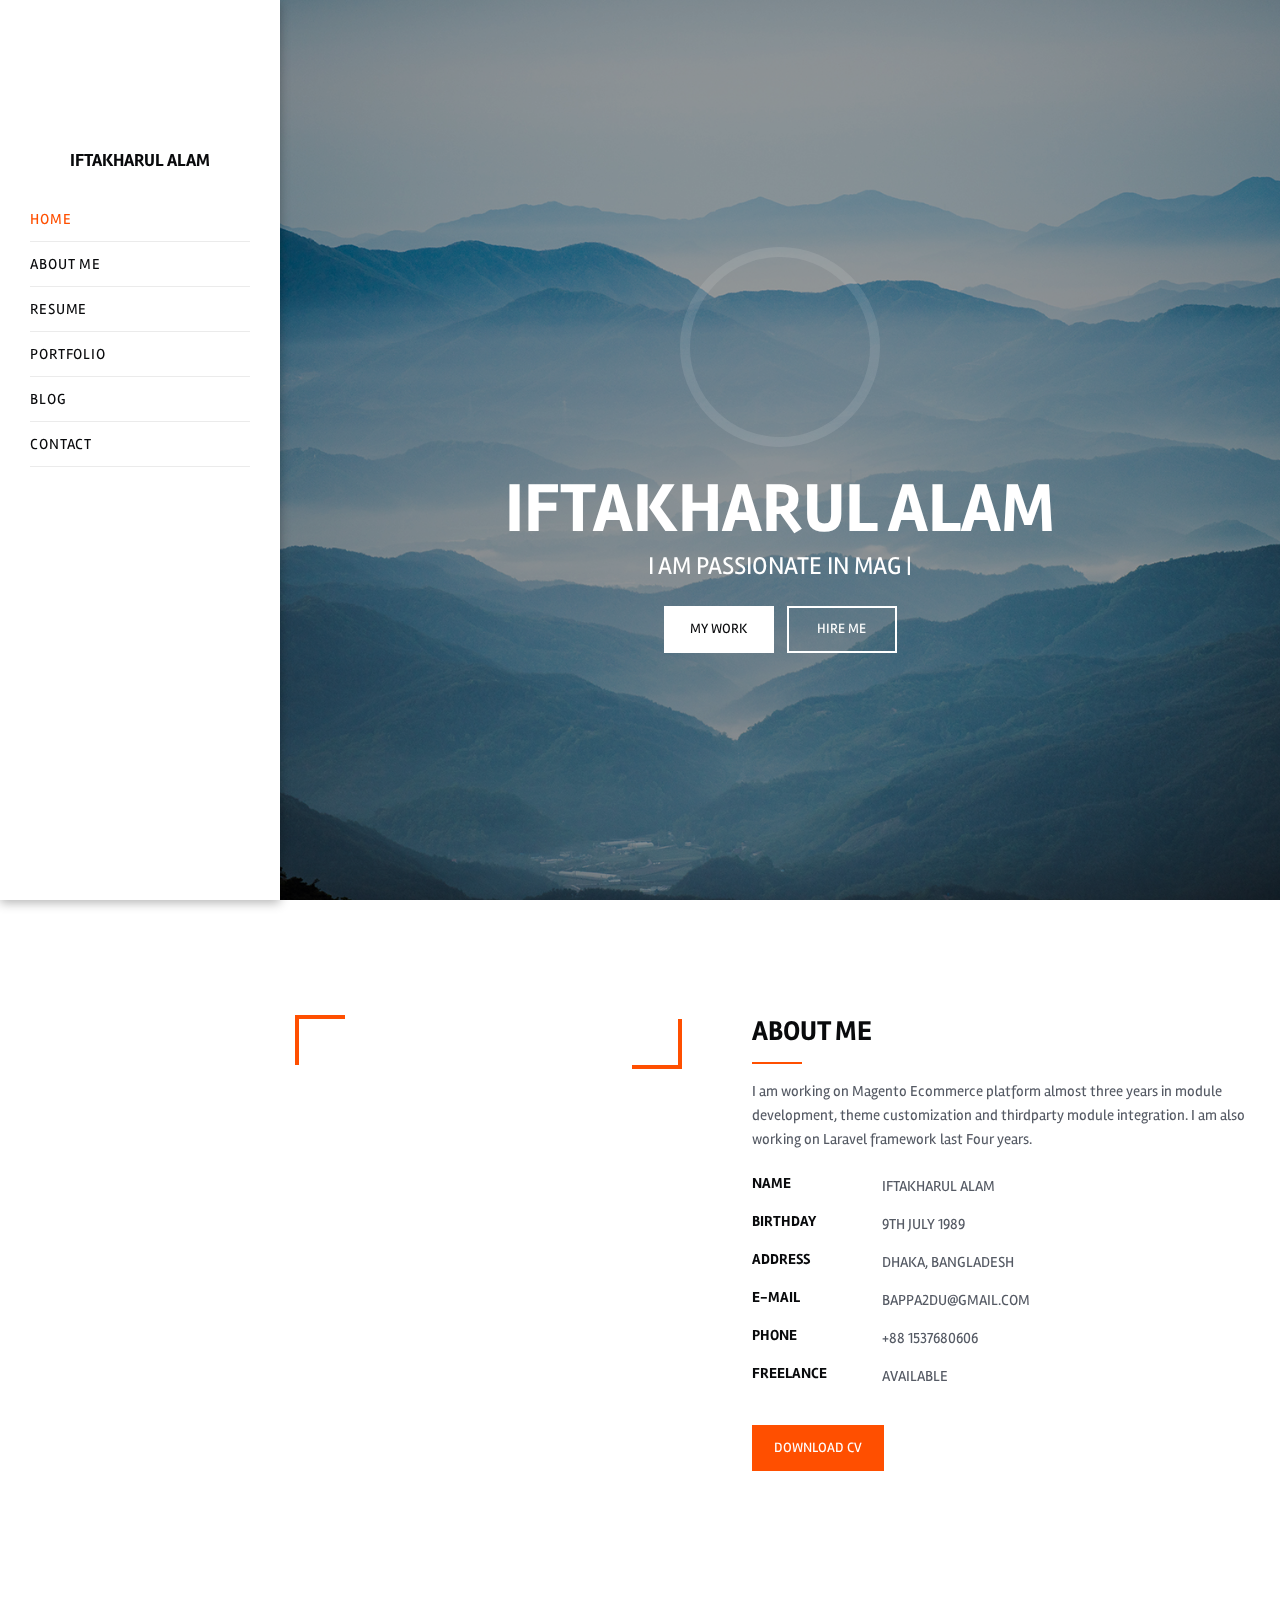
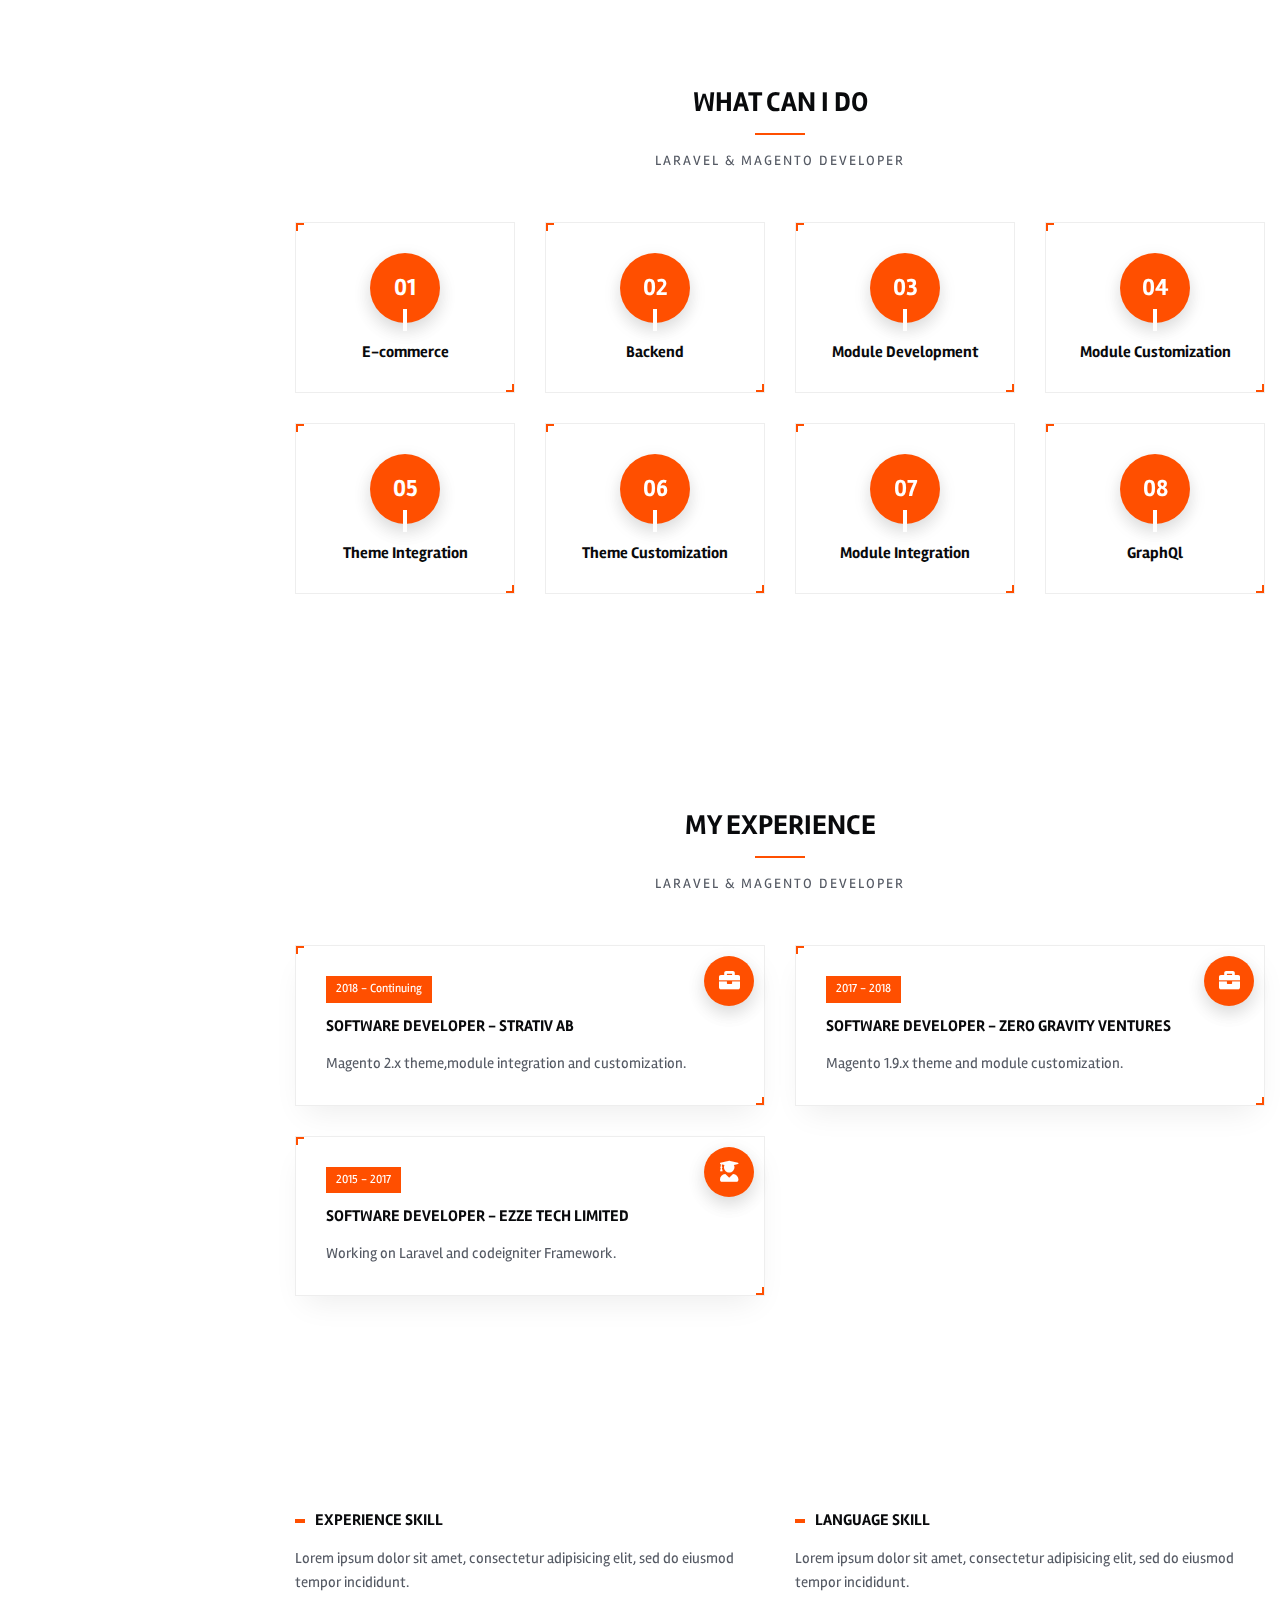
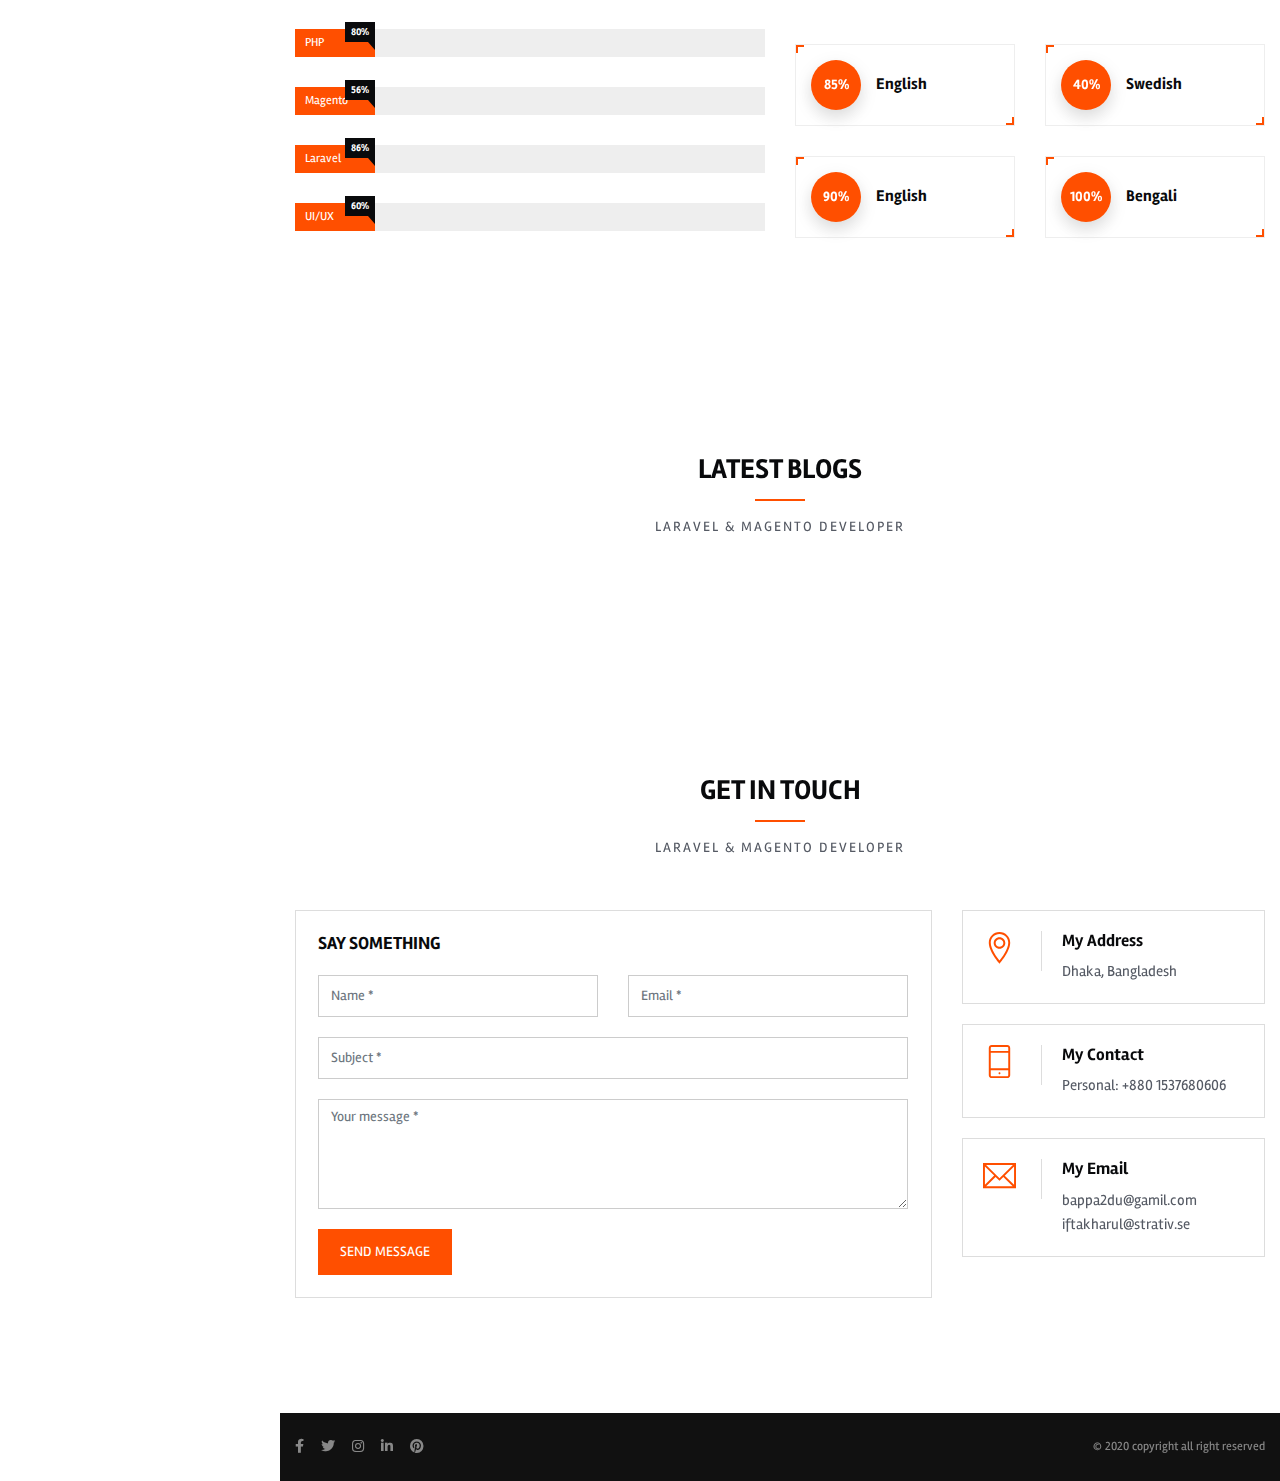
==== commit 3f774d34: "Update index.html" ====
--- a/index.html
+++ b/index.html
@@ -155,7 +155,7 @@
                                 </li>
                                 <li class="media">
                                     <h6><span>Phone</span></h6>
-                                    <p>+88 01670752214</p>
+                                    <p>+88 1537680606</p>
                                 </li>
                                 <li class="media">
                                     <h6><span>Freelance</span></h6>
@@ -385,7 +385,7 @@
         </section>
         <!-- End fun -->
         <!-- Work -->
-        <section id="work" class="section dark-section">
+        <section id="work" class="section dark-section" hidden>
             <div class="container">
                 <div class="row sm-m-25px-b m-35px-b">
                     <div class="col-md-12 text-center">
@@ -481,7 +481,7 @@
         </section>
         <!-- End work -->
         <!-- Testiminails -->
-        <section class="section">
+        <section class="section" hidden>
             <div class="container">
                 <div class="row sm-m-25px-b m-35px-b">
                     <div class="col-md-12 text-center">
@@ -645,8 +645,7 @@
                             </div>
                             <div class="media-body">
                                 <h6 class="dark-color font-alt">My Contact</h6>
-                                <p>Office: +880 1670752214<br>
-                                Office: +004 44444 44444<br></p>
+                                <p>Personal: +880 1537680606</p>
                             </div>
                         </div>
                         <div class="contact-info media">
@@ -738,4 +737,4 @@
     </script>
 </body>
 
-</html>+</html>
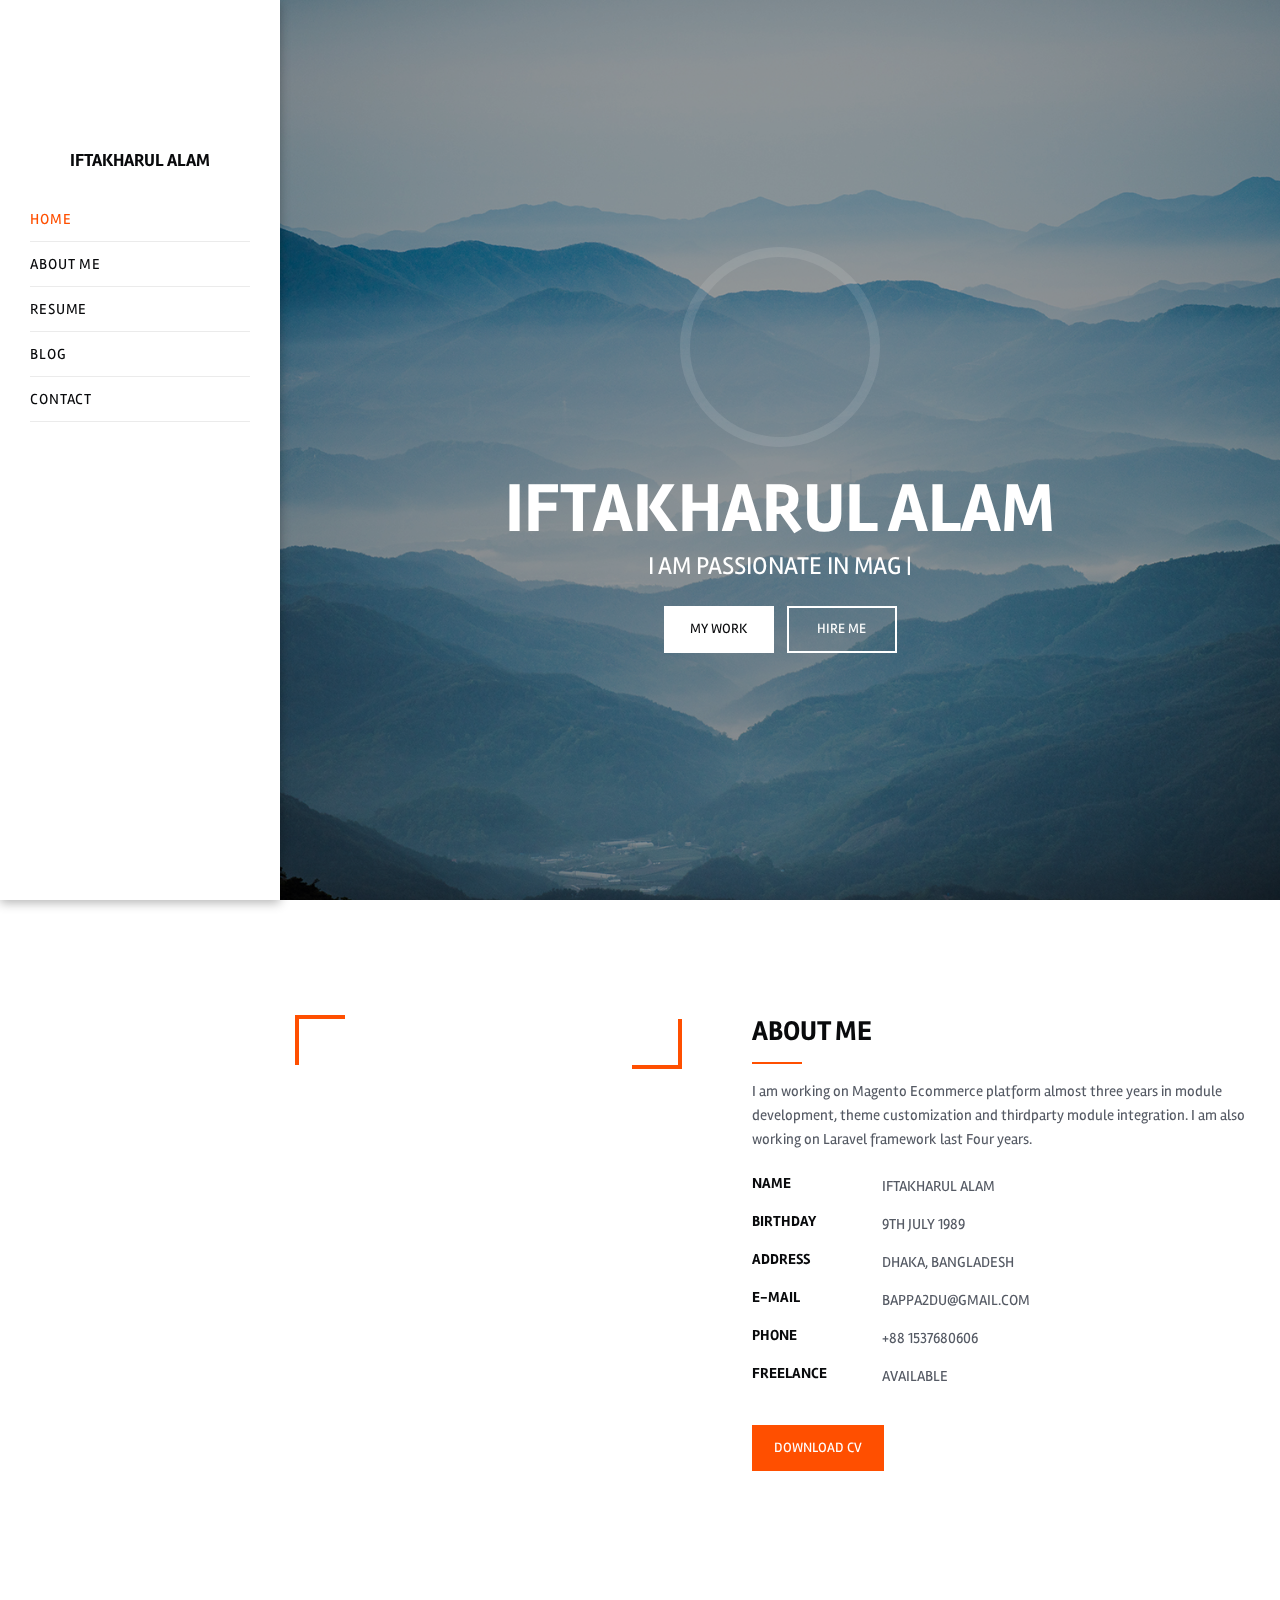
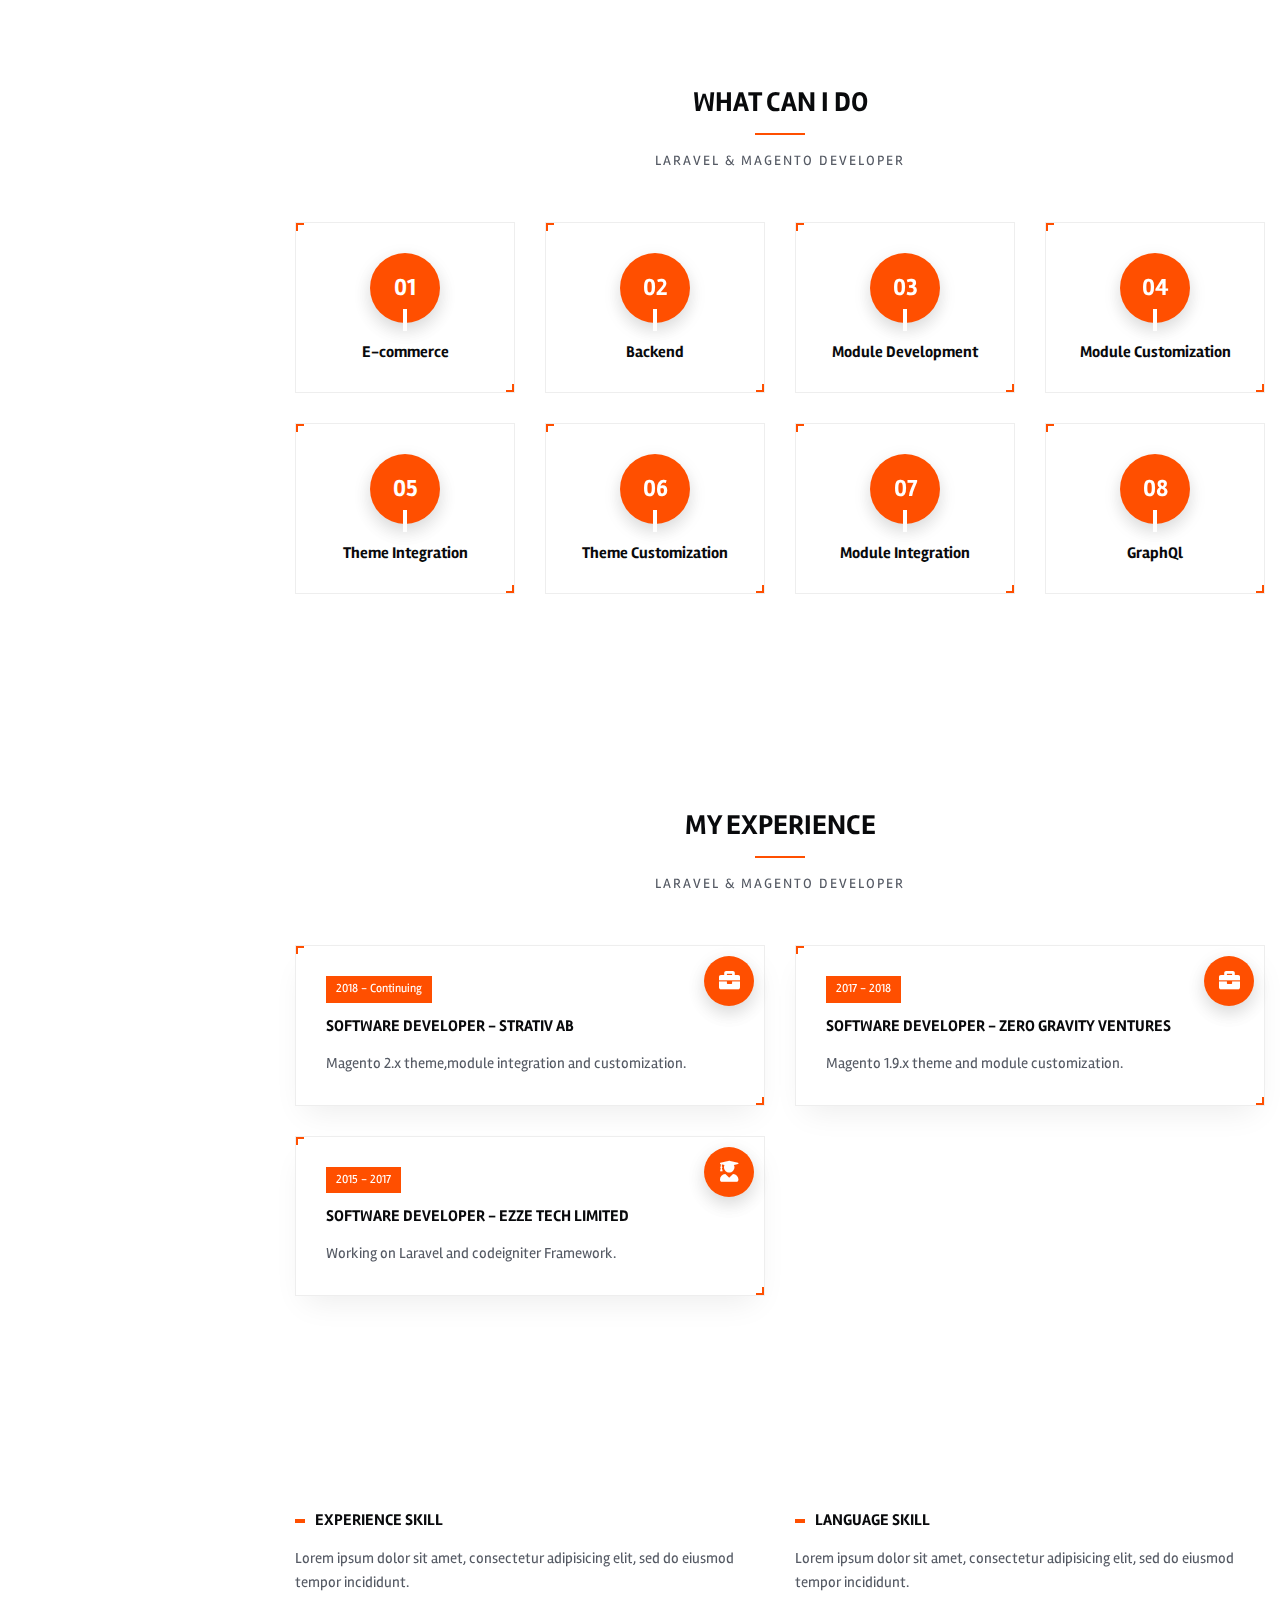
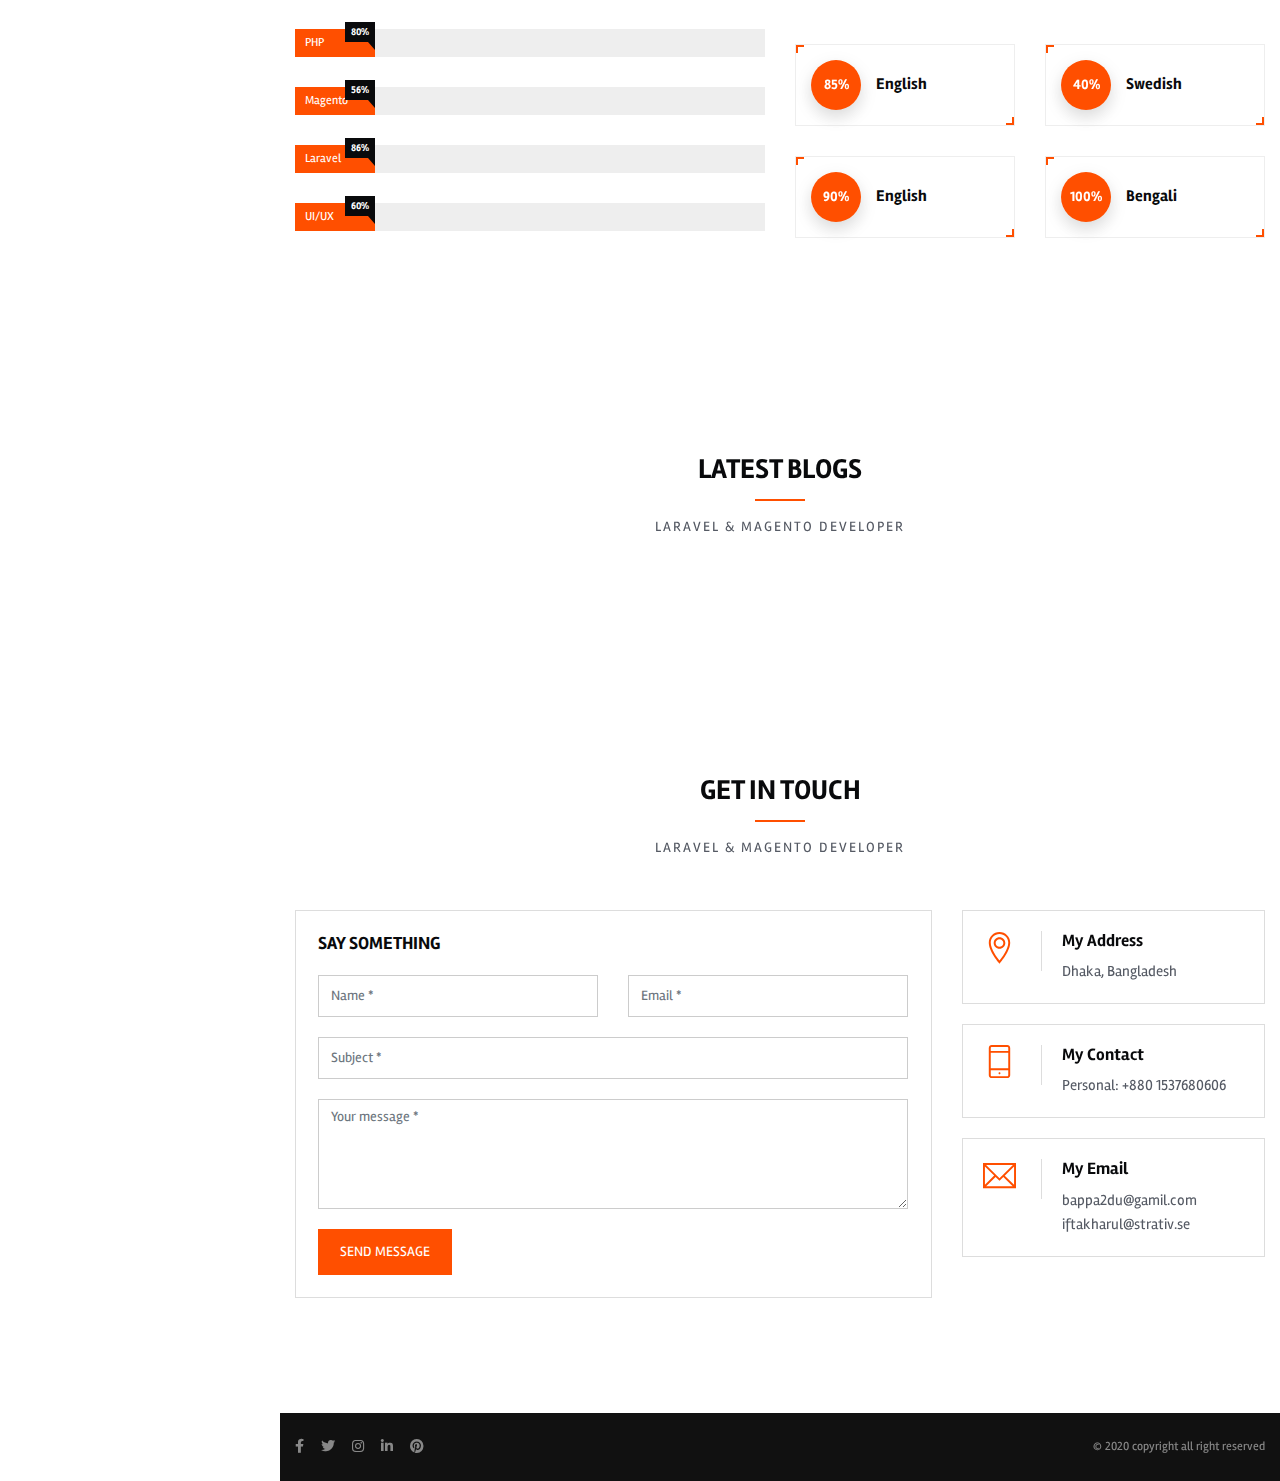
==== commit 135cff50: "Update index.html" ====
--- a/index.html
+++ b/index.html
@@ -69,7 +69,7 @@
                     <span>Resume</span>
                 </a>
             </li>
-            <li>
+            <li style="display:none">
                 <a class="nav-link" href="#work">
                     <span>Portfolio</span>
                 </a>
